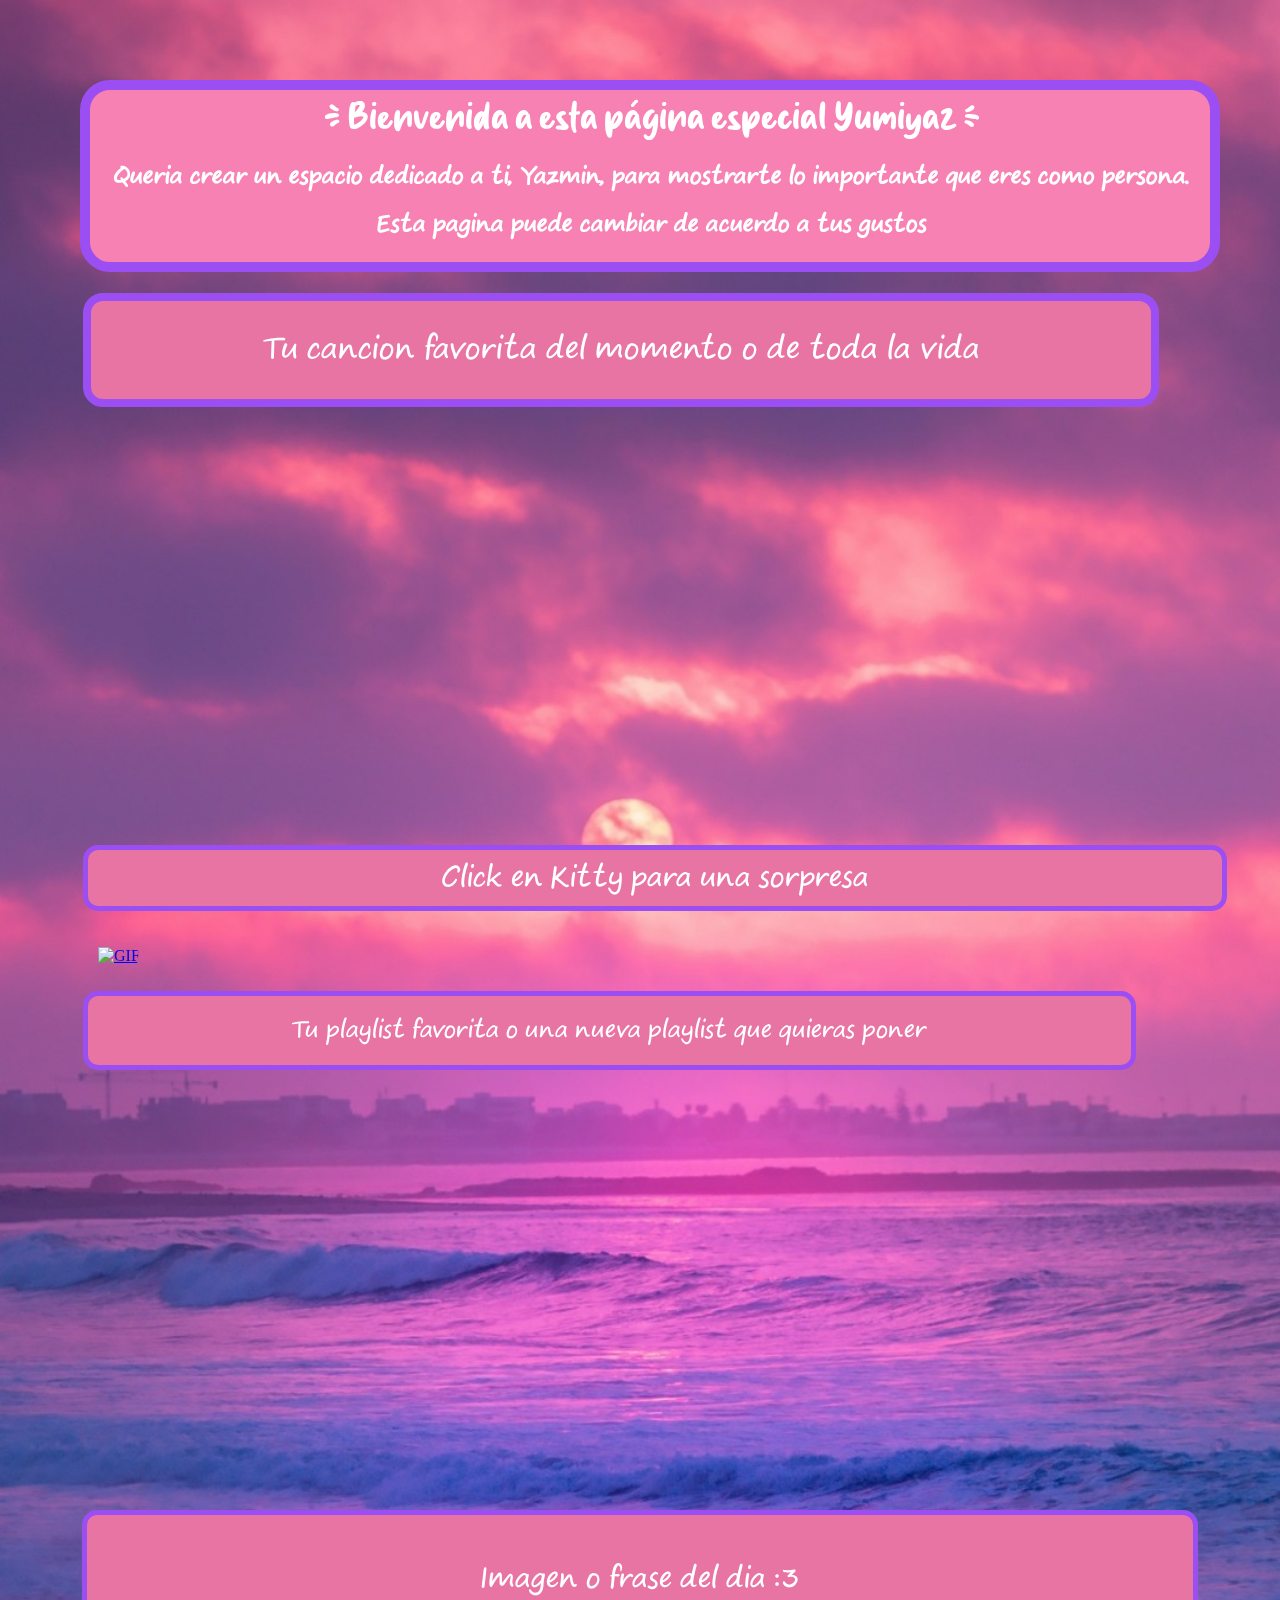
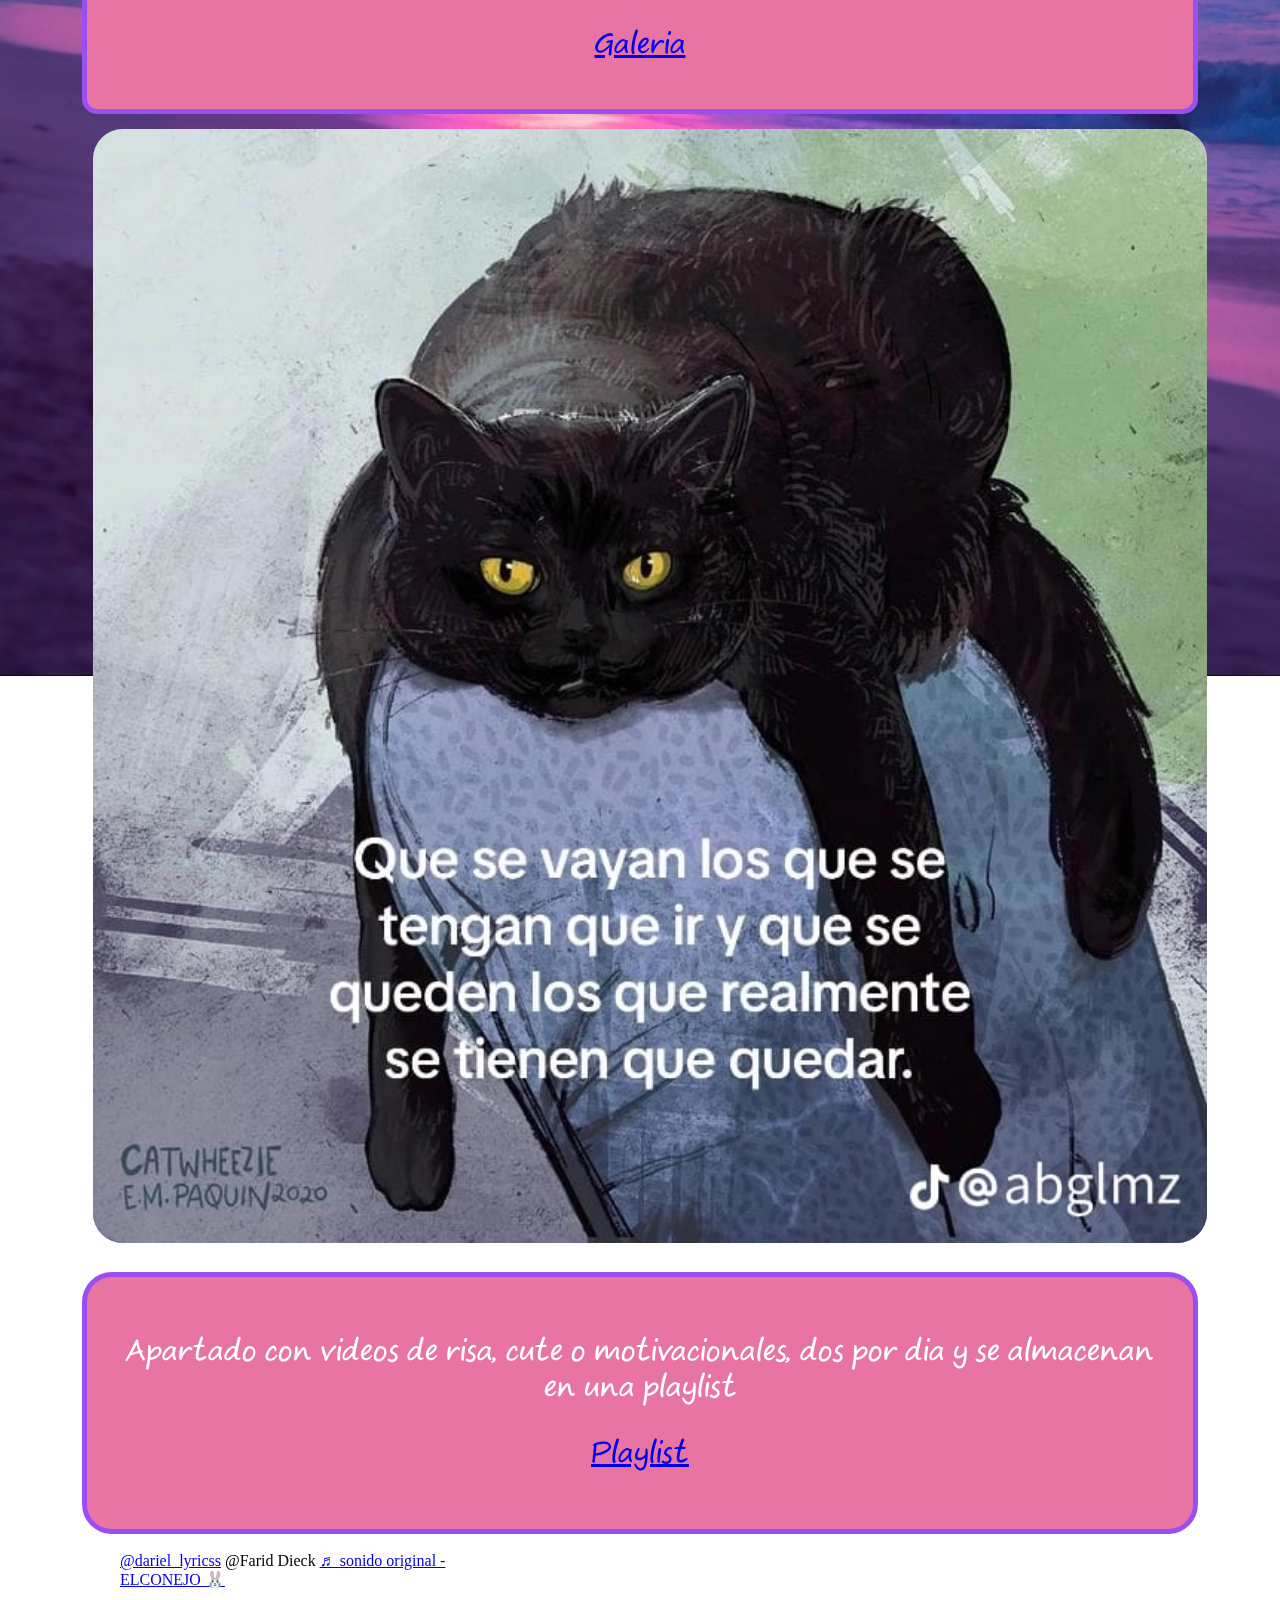
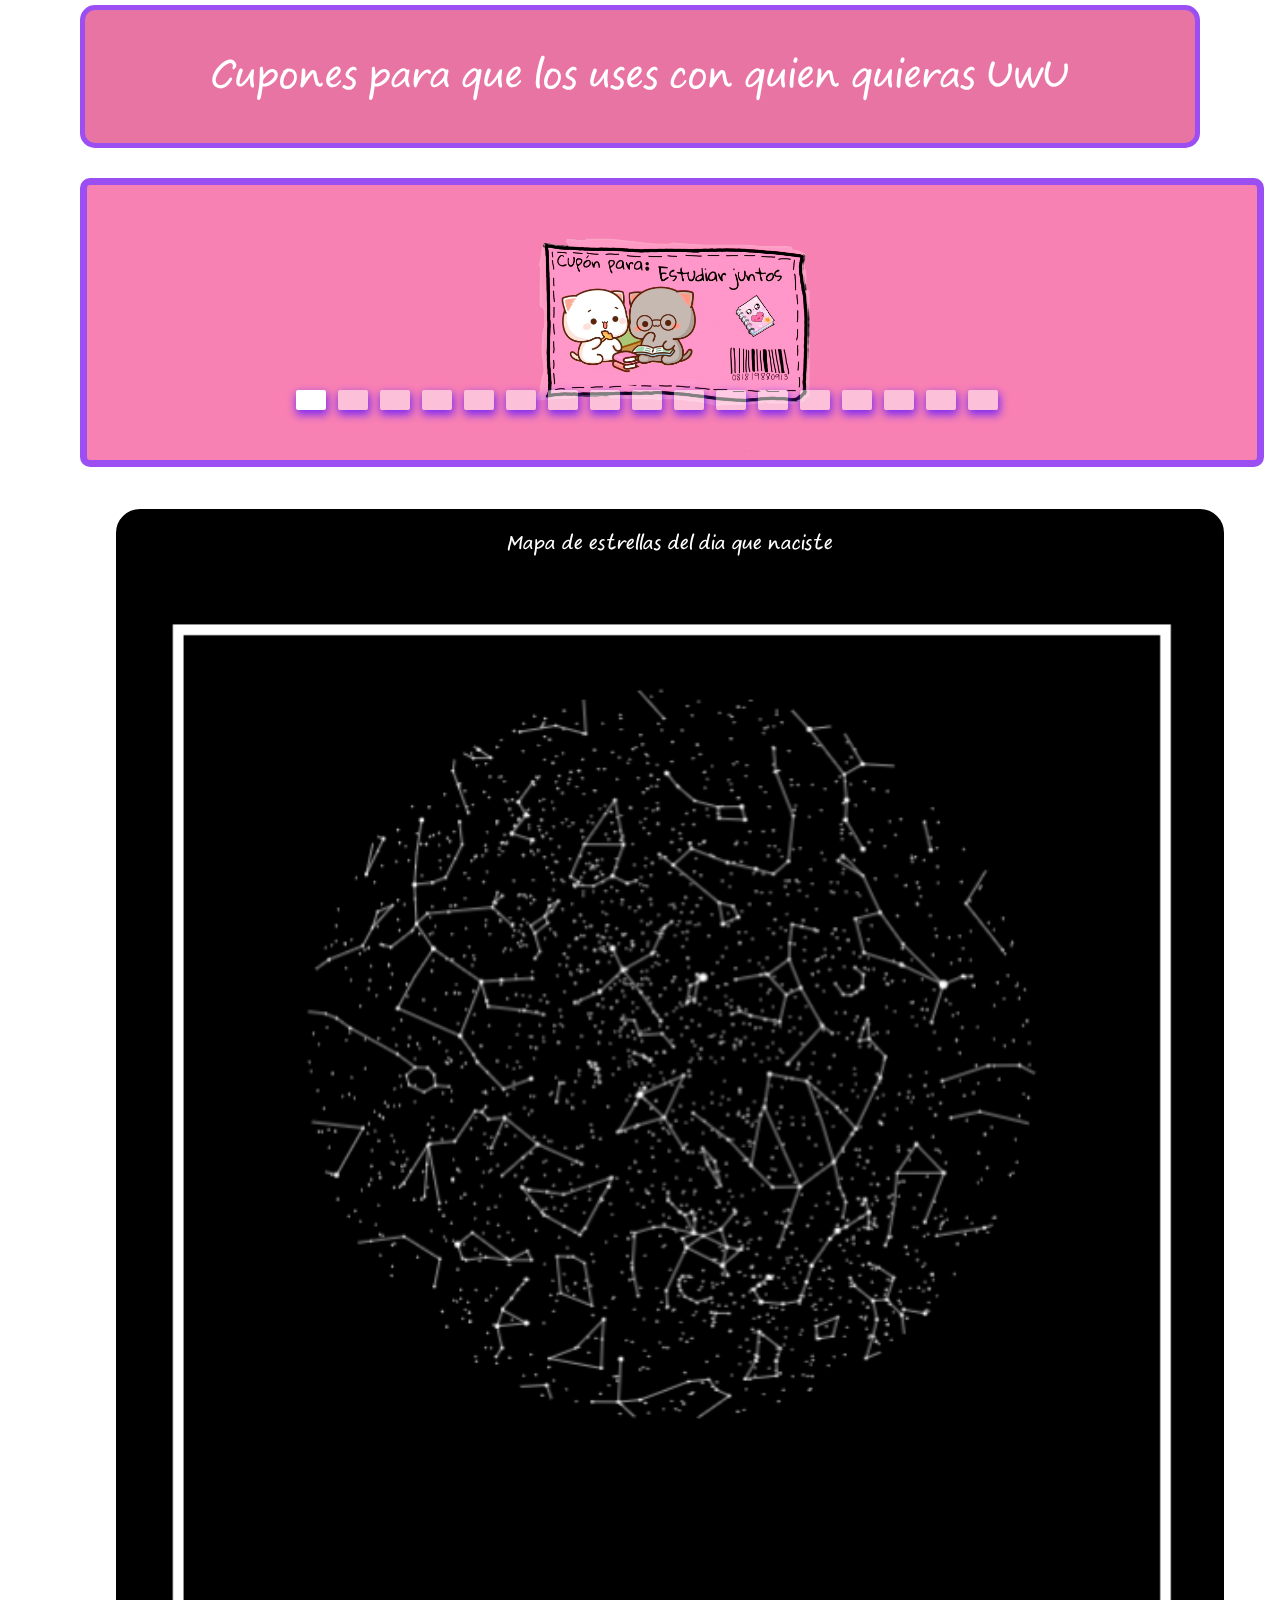
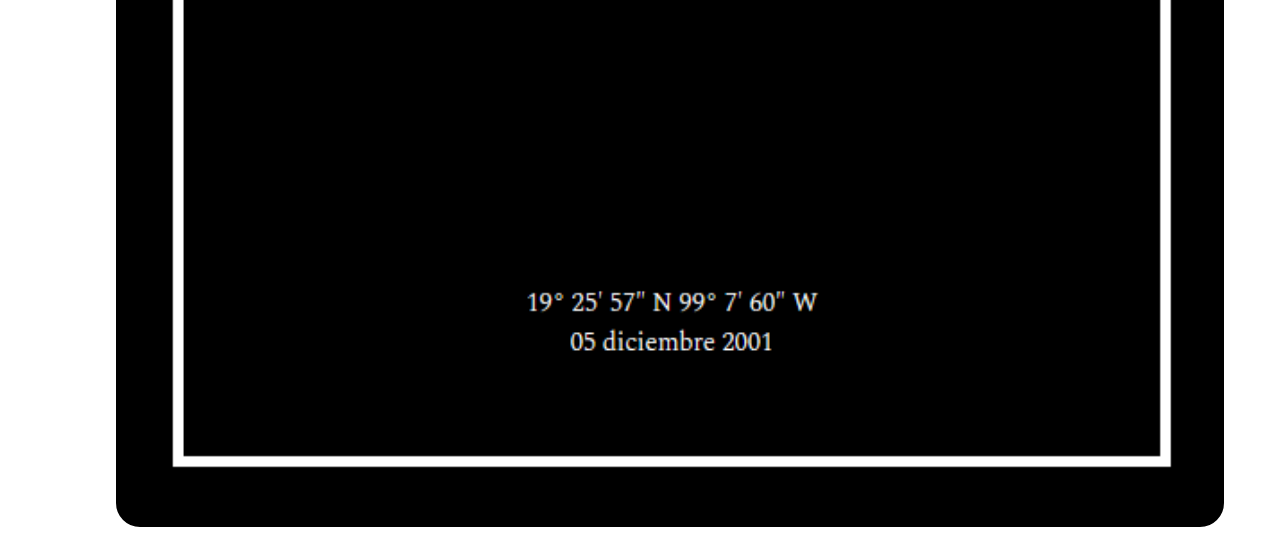
==== index.html @ 9a85c540 "12/08/2023" ====
<!DOCTYPE html>
<html lang="en">

<head>
    <meta charset="UTF-8">
    <meta http-equiv="X-UA-Compatible" content="IE=edge">
    <meta name="viewport" content="width=device-width, initial-scale=1.0">
    <meta name="author" content="Alejandro Vite FES Aragón ICO">
    <link rel="stylesheet" href="Recursos/estilos.css">
    <link rel="shortcut icon" href="Recursos/Media/icon.png">
    <title>Yumiyaz</title>
</head>

<body>
    <video id="videoFondo" autoplay muted loop poster="Recursos/Media/fondo_alt_mv.jpg">
        <source src="Recursos/Media/fond.mp4" type="video/mp4">
    </video>
    <div class="bordeblanco">
        <table class="fondoblanco">
            <tr>
                <td></td>
                <td class="texto1">&lt; Bienvenida a esta página especial Yumiyaz &gt; </td>

            </tr>

            <tr>
                <td>

                </td>

                <td class="texto2">
                    <div>
                        <h1>Quería crear un espacio dedicado a ti, Yazmin, para mostrarte lo importante que eres como
                            persona.</h1>

                        <h2>Esta pagina puede cambiar de acuerdo a tus gustos</h2>
                    </div>
                    <div>

                    </div>
                </td>
            </tr>


        </table class="fondonegro texto3">

    </div>
    <br>

    <div>

        <table>
            <tr>
                <td>
                    <p class="cuadro3">Tu cancion favorita del momento o de toda la vida</p>
                </td>
            </tr>
        </table>
        <table>
            <tr>
                <td> <iframe style="border-radius:12px"
                        src="https://open.spotify.com/embed/track/2vtmY2mSccRzKGjtcHSzI3?utm_source=generator"
                        width="250" height="360" frameBorder="0" allowfullscreen=""
                        allow="autoplay; clipboard-write; encrypted-media; fullscreen; picture-in-picture"
                        loading="lazy"></iframe>

                </td>
            </tr>
    </div>
    </table>


    <div>
        <table style="float: left">
            <tr>
                <td>
                    <p class="cuadro1">Click en Kitty para una sorpresa</p>
                </td>

            </tr>
        </table>


        <table style="float: left">
            <tr>
                <td> <a href="mensaje.html"><img src="https://media.tenor.com/HECJ2i2eytkAAAAC/hello-kitty.gif"
                            class="border3" alt="GIF"></a>
                </td>
            </tr>
        </table>


    </div>
    <br>
    <br>
    <table>
        <tr>
            <td>
                <p class="cuadro8">Tu playlist favorita o una nueva playlist que quieras poner </p>
            </td>

        </tr>
    </table>

    <table style="float: left">
        <tr>
            <td> <iframe style="border-radius:12px"
                    src="https://open.spotify.com/embed/playlist/37i9dQZF1DXc3KPAjGyPdm?utm_source=generator"
                    width="250" height="400" frameBorder="0" allowfullscreen=""
                    allow="autoplay; clipboard-write; encrypted-media; fullscreen; picture-in-picture"
                    loading="lazy"></iframe>

            </td>

        </tr>

    </table>
    <table>
        <tr>
            <td class="cuadro10">
                <p >Imagen o frase del dia :3</p>
                 <a href="https://flic.kr/s/aHBqjAQQYV">
                    <P>Galería</P>
                </a>
            </td>
        </tr>
    </table>


    <table>
        <tr>
            <td>
                <img src="Recursos/Media/IMG/06.jpeg" class="image" alt="GIF">
            </td>
        </tr>
    </table>



    <div>
        <table>
            <td class="cuadro5">
                <p>Apartado con videos de risa, cute o motivacionales, dos por dia y se almacenan en una
                    playlist</p>
                <a href="https://vm.tiktok.com/ZM27qVb7U/">
                    <P>Playlist</P>
                </a>
            </td>
        </table>

        </tr>
        </table>

    </div>

    <table class="tiktok">
        <blockquote class="tiktok-embed" cite="https://www.tiktok.com/@dariel_lyricss/video/7264785667673066757"
            data-video-id="7264785667673066757" style="max-width: 400px;min-width: 325px;">
            <section> <a target="_blank" title="@dariel_lyricss"
                    href="https://www.tiktok.com/@dariel_lyricss?refer=embed">@dariel_lyricss</a> @Farid Dieck <a
                    target="_blank" title="♬ sonido original - ELCONEJO 🐰"
                    href="https://www.tiktok.com/music/sonido-original-7264785655953378054?refer=embed">♬ sonido
                    original - ELCONEJO 🐰</a> </section>
        </blockquote>
        <script async src="https://www.tiktok.com/embed.js"></script>
    </table>




    <table class="cuadro4">
        <tr>
            <td>
                <p>Cupones para que los uses con quien quieras UwU</p>
            </td>
        </tr>

    </table>
    <div class="slider">

        <div class="slide active">
            <img src="Recursos/Media/Cupones/1.png" alt="">
        </div>
        <div class="slide active">
            <img src="Recursos/Media/Cupones/2.png" alt="">
        </div>
        <div class="slide active">
            <img src="Recursos/Media/Cupones/3.png" alt="">
        </div>
        <div class="slide active">
            <img src="Recursos/Media/Cupones/4.png" alt="">
        </div>
        <div class="slide active">
            <img src="Recursos/Media/Cupones/5.png" alt="">
        </div>
        <div class="slide active">
            <img src="Recursos/Media/Cupones/6.png" alt="">
        </div>
        <div class="slide active">
            <img src="Recursos/Media/Cupones/7.png" alt="">
        </div>
        <div class="slide active">
            <img src="Recursos/Media/Cupones/8.png" alt="">
        </div>
        <div class="slide active">
            <img src="Recursos/Media/Cupones/9.png" alt="">
        </div>
        <div class="slide active">
            <img src="Recursos/Media/Cupones/10.png" alt="">
        </div>
        <div class="slide active">
            <img src="Recursos/Media/Cupones/11.png" alt="">
        </div>
        <div class="slide active">
            <img src="Recursos/Media/Cupones/12.png" alt="">
        </div>
        <div class="slide active">
            <img src="Recursos/Media/Cupones/13.png" alt="">
        </div>
        <div class="slide active">
            <img src="Recursos/Media/Cupones/14.png" alt="">
        </div>
        <div class="slide active">
            <img src="Recursos/Media/Cupones/15.png" alt="">
        </div>
        <div class="slide active">
            <img src="Recursos/Media/Cupones/16.png" alt="">
        </div>
        <div class="slide active">
            <img src="Recursos/Media/Cupones/17.png" alt="">
        </div>






        <div class="navigation">
            <i class="fas fa-chevron-left prev-btn"></i>
            <i class="fas fa-chevron-right next-btn"></i>
        </div>
        <div class="navigation-visibility">
            <div class="slide-icon active"></div>
            <div class="slide-icon"></div>
            <div class="slide-icon"></div>
            <div class="slide-icon"></div>
            <div class="slide-icon"></div>
            <div class="slide-icon"></div>
            <div class="slide-icon"></div>
            <div class="slide-icon"></div>
            <div class="slide-icon"></div>
            <div class="slide-icon"></div>
            <div class="slide-icon"></div>
            <div class="slide-icon"></div>
            <div class="slide-icon"></div>
            <div class="slide-icon"></div>
            <div class="slide-icon"></div>
            <div class="slide-icon"></div>
            <div class="slide-icon"></div>

        </div>
    </div>

    <script type="text/javascript">
        const slider = document.querySelector(".slider");
        const nextBtn = document.querySelector(".next-btn");
        const prevBtn = document.querySelector(".prev-btn");
        const slides = document.querySelectorAll(".slide");
        const slideIcons = document.querySelectorAll(".slide-icon");
        const numberOfSlides = slides.length;
        var slideNumber = 0;

        //image slider next button
        nextBtn.addEventListener("click", () => {
            slides.forEach((slide) => {
                slide.classList.remove("active");
            });
            slideIcons.forEach((slideIcon) => {
                slideIcon.classList.remove("active");
            });

            slideNumber++;

            if (slideNumber > (numberOfSlides - 1)) {
                slideNumber = 0;
            }

            slides[slideNumber].classList.add("active");
            slideIcons[slideNumber].classList.add("active");
        });

        //image slider previous button
        prevBtn.addEventListener("click", () => {
            slides.forEach((slide) => {
                slide.classList.remove("active");
            });
            slideIcons.forEach((slideIcon) => {
                slideIcon.classList.remove("active");
            });

            slideNumber--;

            if (slideNumber < 0) {
                slideNumber = numberOfSlides - 1;
            }

            slides[slideNumber].classList.add("active");
            slideIcons[slideNumber].classList.add("active");
        });

        //image slider autoplay
        var playSlider;

        var repeater = () => {
            playSlider = setInterval(function () {
                slides.forEach((slide) => {
                    slide.classList.remove("active");
                });
                slideIcons.forEach((slideIcon) => {
                    slideIcon.classList.remove("active");
                });

                slideNumber++;

                if (slideNumber > (numberOfSlides - 1)) {
                    slideNumber = 0;
                }

                slides[slideNumber].classList.add("active");
                slideIcons[slideNumber].classList.add("active");
            }, 4000);
        }
        repeater();

        //stop the image slider autoplay on mouseover
        slider.addEventListener("mouseover", () => {
            clearInterval(playSlider);
        });

        //start the image slider autoplay again on mouseout
        slider.addEventListener("mouseout", () => {
            repeater();
        });
    </script>

    <br><br>

    <table class="text2">
        <td>
            <p>Mapa de estrellas del día que naciste</p><img class="image2" src="Recursos/Media/Constelacion.png"
                alt="">
        </td>
    </table>











</body>

</html>
---- Recursos/estilos.css ----
@font-face {
    font-family: 'SS';
    src: url(Fonts/Cunia/Sticky\ Sans.otf);
    font-weight: normal;
    font-style: normal;
 }

 @font-face {
    font-family: 'F';
    src: url(Fonts/Cunia/Farmhouse.otf);
    font-weight: normal;
    font-style: normal;
 }

 body{
    background-image: url("Media/fondo_alt.jpg");
    background-size: cover;
    margin:0;
    height: 100vh;
    background-repeat: no-repeat;
    
    padding: 5em;
    
    
}


table{
    width: 100%;
}

.fondoblanco{
    background-color:#f881b3;
    border-radius: 30px;
    width: 100%;

}
.cuadro3 {
    background-color: #e874a4;
    border: solid 8px #9b4ff3;
    border-radius: 20px;
    color: white;  
    width:93%;
    padding-bottom: 30px;
    padding-top: 30px;
    padding-left: 12px;
    margin-top: 0px;
    padding-right: 12px;
    margin-right: 50px;
    font-size: 2em;
    text-align: center;
    font-family: F;
    
}


.cuadro8 {
    background-color: #e874a4;
    border: solid 5px #9b4ff3;
    border-radius: 15px;
    color: white;  
    width:90%;
    padding: 20px;
    margin-top: 20px;
    font-size: 25px;
    text-align: center;
    font-family: F;
    
}

.cuadro1 {
    background-color: #e874a4;
    border: solid 5px #9b4ff3;
    border-radius: 15px;
    color: white;  
    margin-left: 0px;
    width: 100%;
    padding-left: 0px;
    padding: 10px;
    font-size: 30px;
    text-align: center;
    font-family: F;
    
}



.cuadro10 {
    background-color: #e874a4;
    border: solid 5px #9b4ff3;
    border-radius: 15px;
    color: white;  
    width: 100%;
    font-size: 30px;
    margin: 0px;
    margin-bottom: 10px;
    margin-top: 17px;
    padding: 16px;
    text-align: center;
    font-family: F;
    
}
.cuadro5 {
    background-color: #e874a4;
    border: solid 5px #9b4ff3;
    border-radius: 30px;
    color: white;  
    margin-left: 0%;
    width: 100%;
    font-size: 30px;
    margin-top: 20px;
    padding: 27px;

    text-align: center;
    font-family: F;
    
}
.tok{
    padding-right: 100px;
    margin-right: 500px;
}
.cuadro {
  
    border-radius: 15px;
    color: white;  
    margin-left: 27%;
    width: 48%;
    font-size: 20px;
    text-align: center;
    font-family: F;
    
}

.cuadro4 {
    background-color: #e874a4;
    border: solid 5px #9b4ff3;
    border-radius: 15px;
    color: white;  

    margin-bottom: 30px;
    
    width: 100%;
    padding-right: 69px;
    padding-left: 69px;

    font-size: 40px;
    text-align: center;
    font-family: F;
    
}



.border3 {
    width: 100%;
    align-items: center;
    padding-left: 15px;
    border-radius: 30px;
    
}

.image {
    width: 100%;
    margin-left: 10px;
    margin-top: 10px;
    margin-bottom: 20px;
    border-radius: 30px;
    background-color: #9b4ff3;
}


.image2 {
    width: 100%;
   
    border-radius: 30px;
    background-color: black;
}

.fondoazul{
    background-color:#06b3fa ;
    background-color: #9b4ff3;

}

.fondonegro{
    background-color: black;
    width: 100%;
}
.texto1{
    text-align: center;
    font-size: 2.5em;
    color:white;
    font-family: SS;
    src: url("/Recursos/Fonts/Cunia/Sticky\ Sans.otf");
}


h1{
    font-size: 1.5em;

}

.texto2{
    font-size: 1em;
    color: white;
    text-align: center;
    font-family: F;
}

.texto2-1{
    font-size:3em;
    color:white;
    text-align: center;
    font-family: F;
}
.texto3{
    font-size: 1em;
    text-align:center;
    color:white;
    width: 100%;
}
.texto4{
    text-align: left;
    font-size: 1em;
    color: white;
}

.imagenEstilo{
    width: 200px;
    text-align: center;
}

.bordeblanco{
    border:10px solid #9b4ff3;
    background-color: #f881b3;;

    border-radius: 30px;
    width: 100%;
}

.icono{
    list-style-image: url("https://live.staticflickr.com/65535/51616037726_bc004afbc1_o.png");
    
}
.icono3{
    list-style-image: url("https://live.staticflickr.com/65535/51616902700_87f13f5a8f_o.png");
    
}
.icono2{
    list-style-image: url("https://live.staticflickr.com/65535/51616256938_22c2f3cd28_o.png");
}
    


#videoFondo {
    position: fixed;
    top: 0;
    left: 0;
    min-width: 100%;
    min-height: 100%;
    width: auto;
    height: auto;
    z-index: -1;
  }



  .position {
    position: absolute;
    top: 90px;
    left: 78%;
    width: 20%;
}

.position2 {
    position: absolute;
    top: 100px;
    left: 50px;
    width: 14%;
}

.border2 {
    border-radius: 10px;
}


.icono {
    list-style-image: url("https://live.staticflickr.com/65535/51744476631_91bfa7e459_o.png");
}

.li {
    text-align-last: end;
}

.alink {
    text-decoration: none;
    color: white;
}

.slider {
    position: relative;
    background-color: #f881b3;
    background-image: url("https://i.gifer.com/origin/6a/6a215df49524df23bbb9ebbd2da7b45f.gif");
    background-size: 25% 25%;
   min-width: 100%;
   padding-right: 50px;
    border: solid 7px #9b4ff3;
    border-image-slice:5;
    width: 100%;
    border-radius: 10px;
    
    overflow: hidden;
  
}

.slider .slide {
    position: absolute;
    width: 100%;
    height: 100%;
    clip-path: circle(0% at 50% 50%);
}

.slider .slide.active {
    clip-path: circle(150% at 50% 50%);
    transition: 6s;
}

.slider .slide img {
    position: absolute;
    width: 100%;
    height: 100%;
    object-fit: contain;
}

.slider .slide .info {
    position: absolute;
    color: black;
    background: rgba(255, 255, 255, 0.3);
    width: 50%;
    padding-left: 20px;
    border-radius: 5px;
    box-shadow: 1px 4px 8px 1px rgb(43, 188, 242);
}

.slider .slide .info h2 {
    font-size: 1.5em;
    font-weight: 800;
}

.navigation {
    height: 200px;
    display: flex;
    align-items: center;
    justify-content: space-between;
    opacity: 0;
    transition: opacity 0.5s ease;
}

.slider:hover .navigation {
    opacity: 1;
}

.prev-btn,
.next-btn {
    z-index: 999;
    font-size: 2em;
    color: #222;
    background: rgba(255, 255, 255, 0.8);
    padding: 10px;
    cursor: pointer;
}

.prev-btn {
    border-top-right-radius: 3px;
    
    border-bottom-right-radius: 3px;
}

.next-btn {
    border-top-left-radius: 3px;
    border-bottom-left-radius: 3px;
}

.navigation-visibility {
    z-index: 999;
    display: flex;
    justify-content: center;
}

.navigation-visibility .slide-icon {
    z-index: 999;
    background: rgba(255, 255, 255, 0.5);
    width: 30px;
    height: 20px;
    transform: translateY(-50px);
    margin: 0 6px;
    margin-top: 55px;
    border-radius: 2px;
    box-shadow: 1px 4px 8px 1px rgb(129, 43, 242);
}

.navigation-visibility .slide-icon.active {
    background: white;
}

@media (max-width: 900px) {
    .slider {
        width: 100%;
        height: 2%;
    }
    .slider .slide .info {
        position: relative;
        width: 80%;
        margin-left: auto;
        margin-right: auto;
        height: 2%;
    }
}

@media (max-width: 500px) {
    .slider .slide .info h2 {
        font-size: 1.8em;
        line-height: 40px;
    }
    .slider .slide .info p {
        font-size: 0.9em;
    }
}

.foot {
    background: #b62333;
    position: absolute;
    left: 0;
    bottom: 1;
    height: 10px;
    min-width: 1060px;
    width: 100%;
    font-size: 14px;
    max-width: 100%;
    display: flex;
    text-align: justify;
    justify-content: space-between;
    padding-bottom: 20px;
    border-top: solid white 3px;
}

.copyright {
    color: white;
    padding-left: 20px;
    justify-content: space-between;
}

.fondo2 {
    background-color: #043c54;
    border: solid 3px #2bbcf2;
    width: 70%;
    border-radius: 30px;
    padding: 1%;
    float: center;
}

.fondo3 {
    max-width: 45%;
    max-height: 45%;
}

.fondo4 {
    background: #b62333;
    width: 100%;
    padding: 2%;
    border-radius: 30px;
    border-radius: 20px;
    border: solid #2bbcf2;
    color: white;
}

.centrado {
    border-radius: 10px;
    width: 100%;
    float: center;
    margin: 20px;
    border: 10px solid #2bbcf2;
}

.card {
    border: solid #2bbcf2;
    padding: 7vh;
    width: 13%;
    position: absolute;
    right: 3%;
    bottom: auto;
    padding-right: 5em;
    border-radius: 30px;
    background-color: #041c24;
    float: right;
}

.border {
    border: solid 1px #2bbcf2;
    background-color: #2bbcf2;
    width: 100%;
    right: 100%;
    margin: -17px;
    border-radius: 10px;
}

.fondotext {
    background-color: #b62333;
    border: solid 1px #2bbcf2;
    border-radius: 5px;
}

.text {
    color: #2bbcf2;
    padding-left: 20px;
    text-align: justify;
    margin: 20px;
}

.text3 {
    color: white;
    text-align: justify;
    padding-left: 20px;
}

.text2 {
    border: solid white 6px;
    color: white;
    font-size: 20px;
    font-family: F;
    background: black;
    border-radius: 30px;
    margin-left: 30px;
    margin-bottom: 50px;
    width: 100%;
    text-align: center;

}

.fondotext2 {
    background-color: #043c54;
    border: solid 1px #2bbcf2;
    border-radius: 5px;
}

.container {
    padding-right: 20px;
    width: 140%;
    color: white;
    text-align: left;
    align-items: center;
    margin: -20px;
}

.cuadro2 {
    background-color: #043c54;
    border: solid 5px #2bbcf2;
    border-radius: 15px;
    color: #2bbcf2;
    text-align: center;
}



.pad {
    padding-left: 400px;
}

.marge {
    background-color: #043c54;
    border: solid 5px #2bbcf2;
    border-radius: 15px;
}
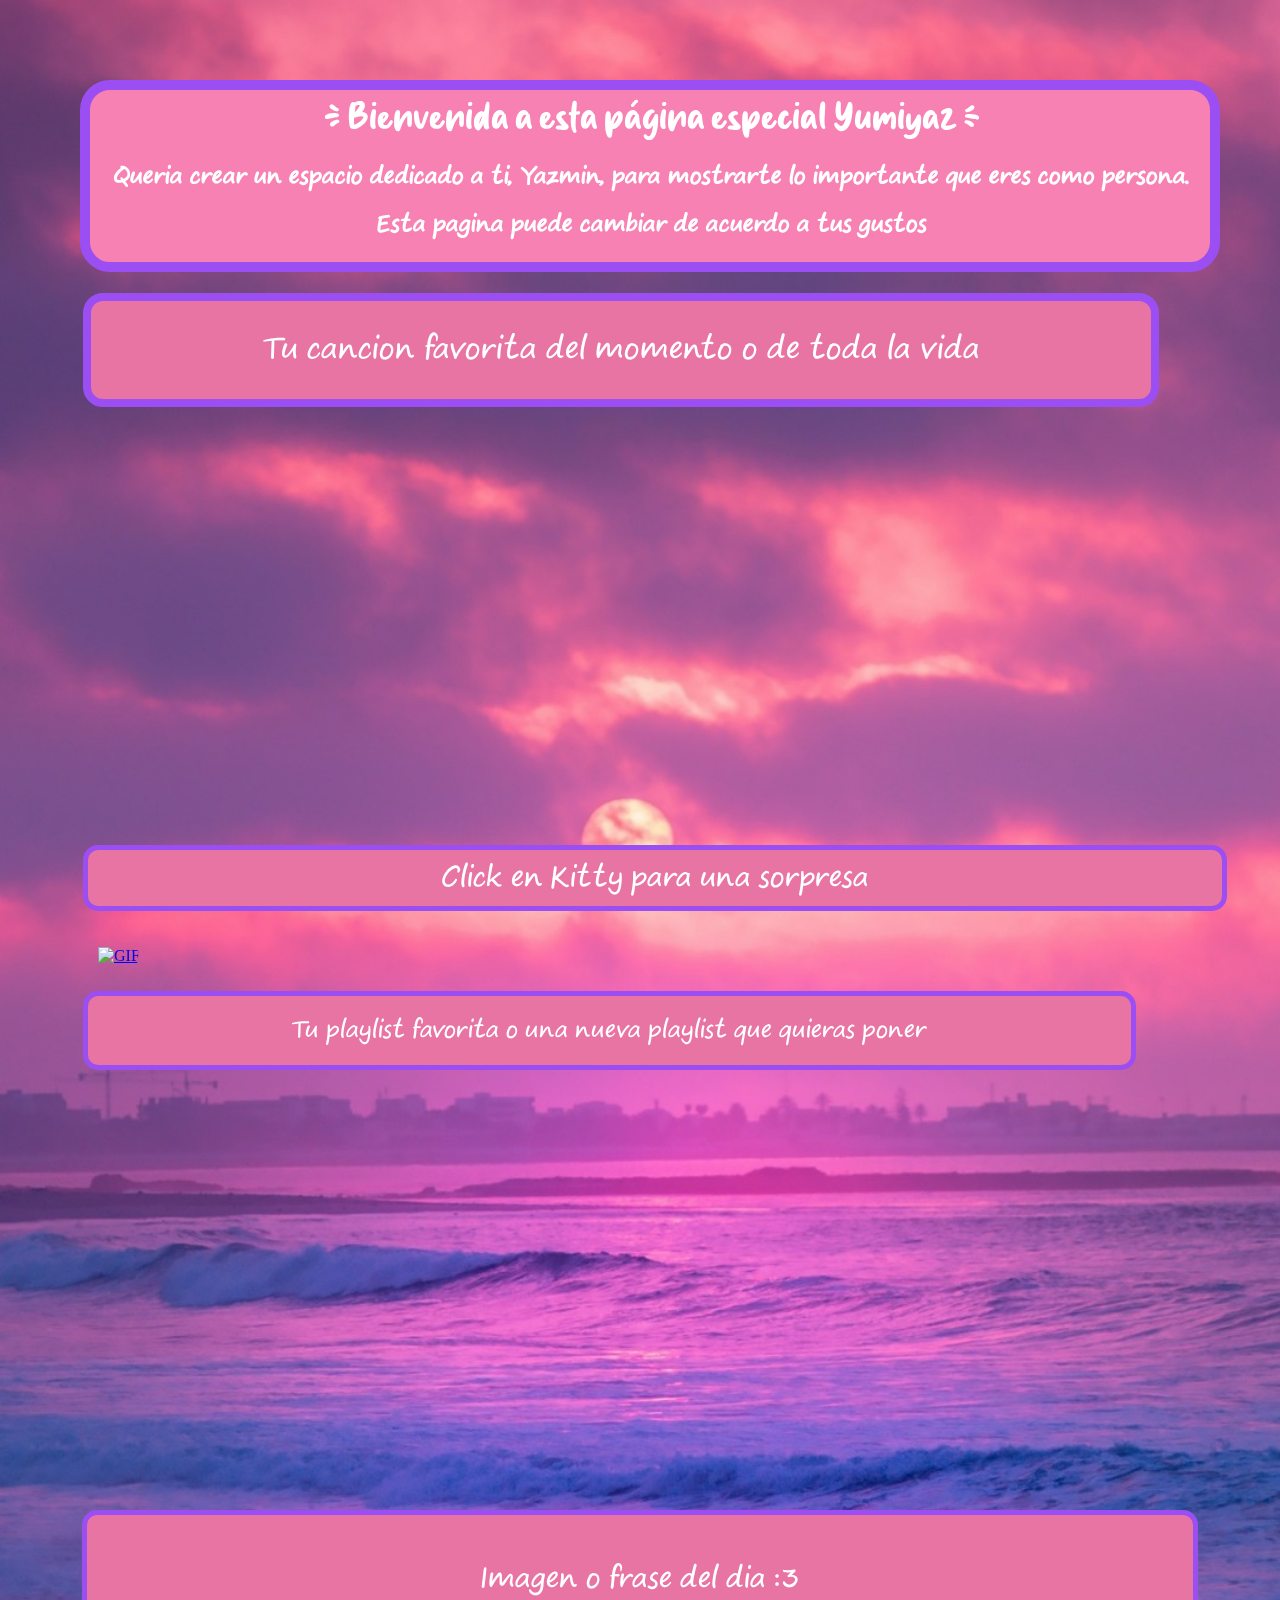
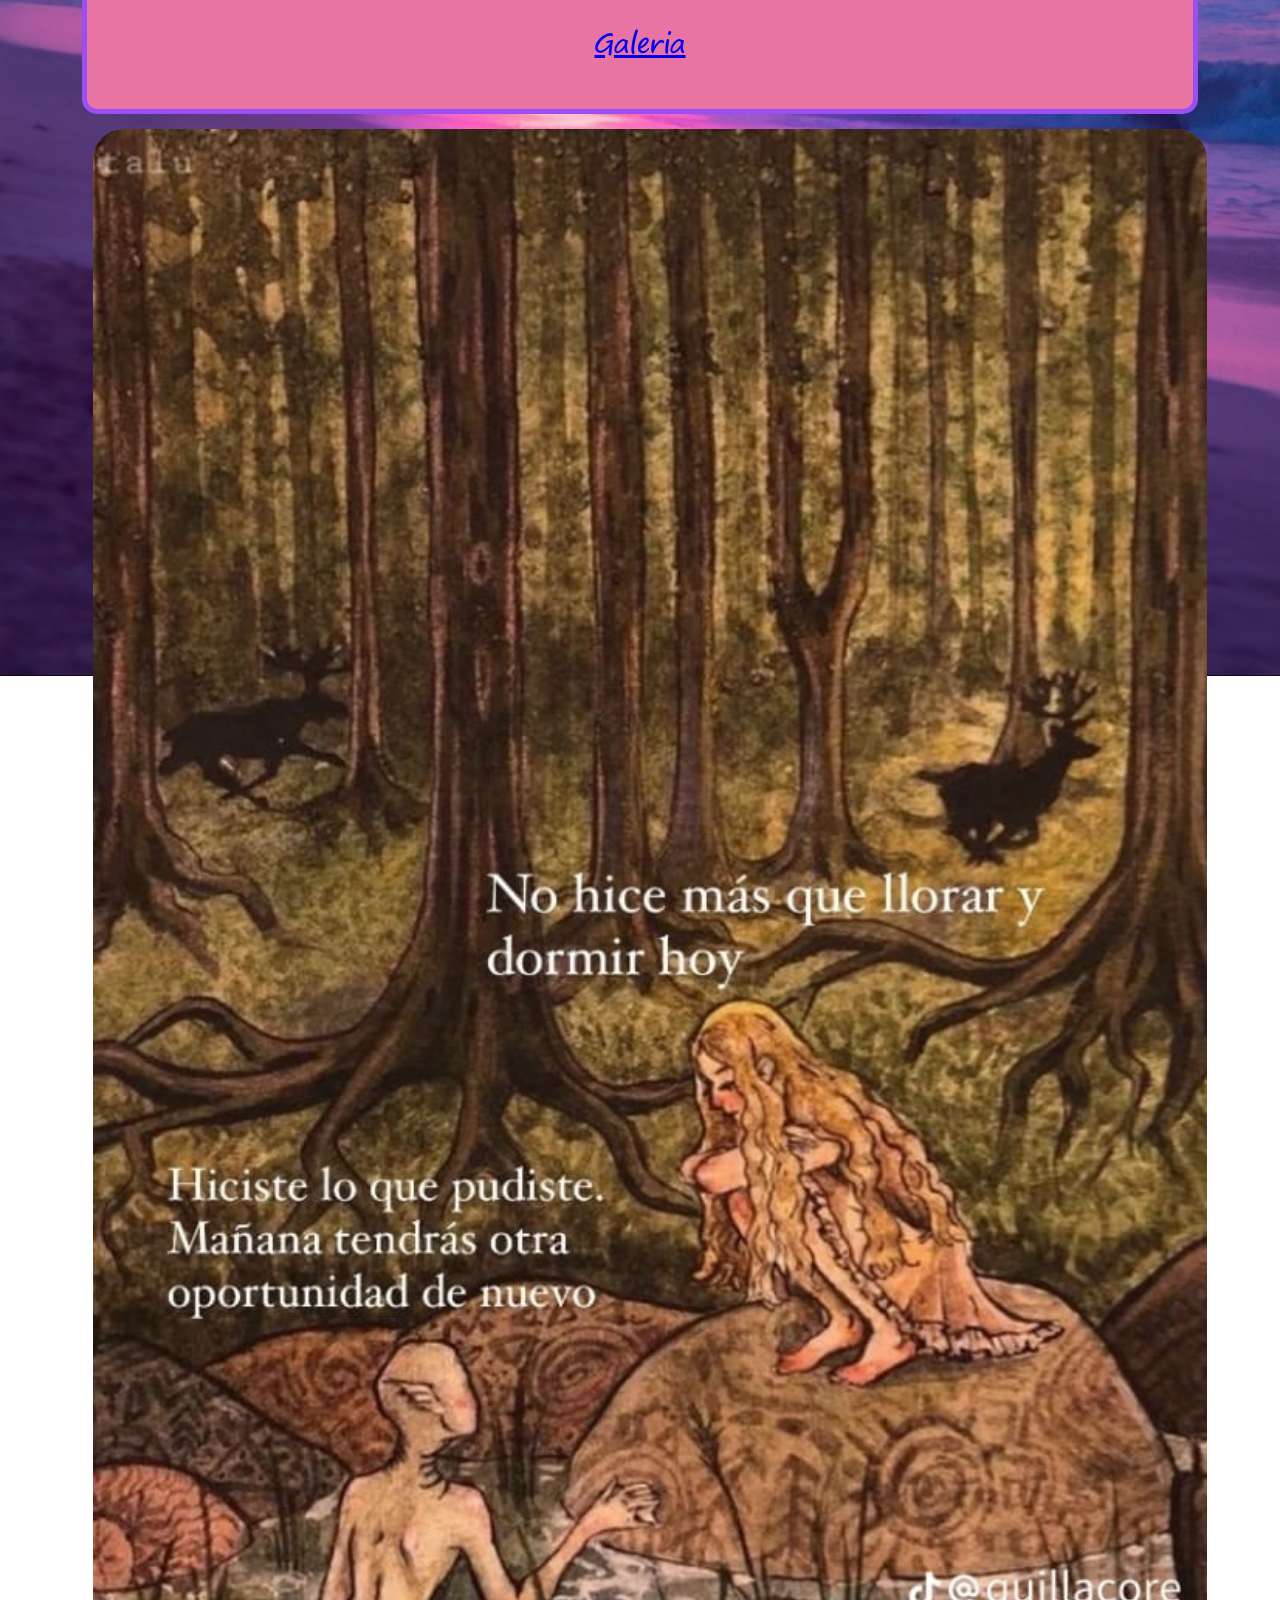
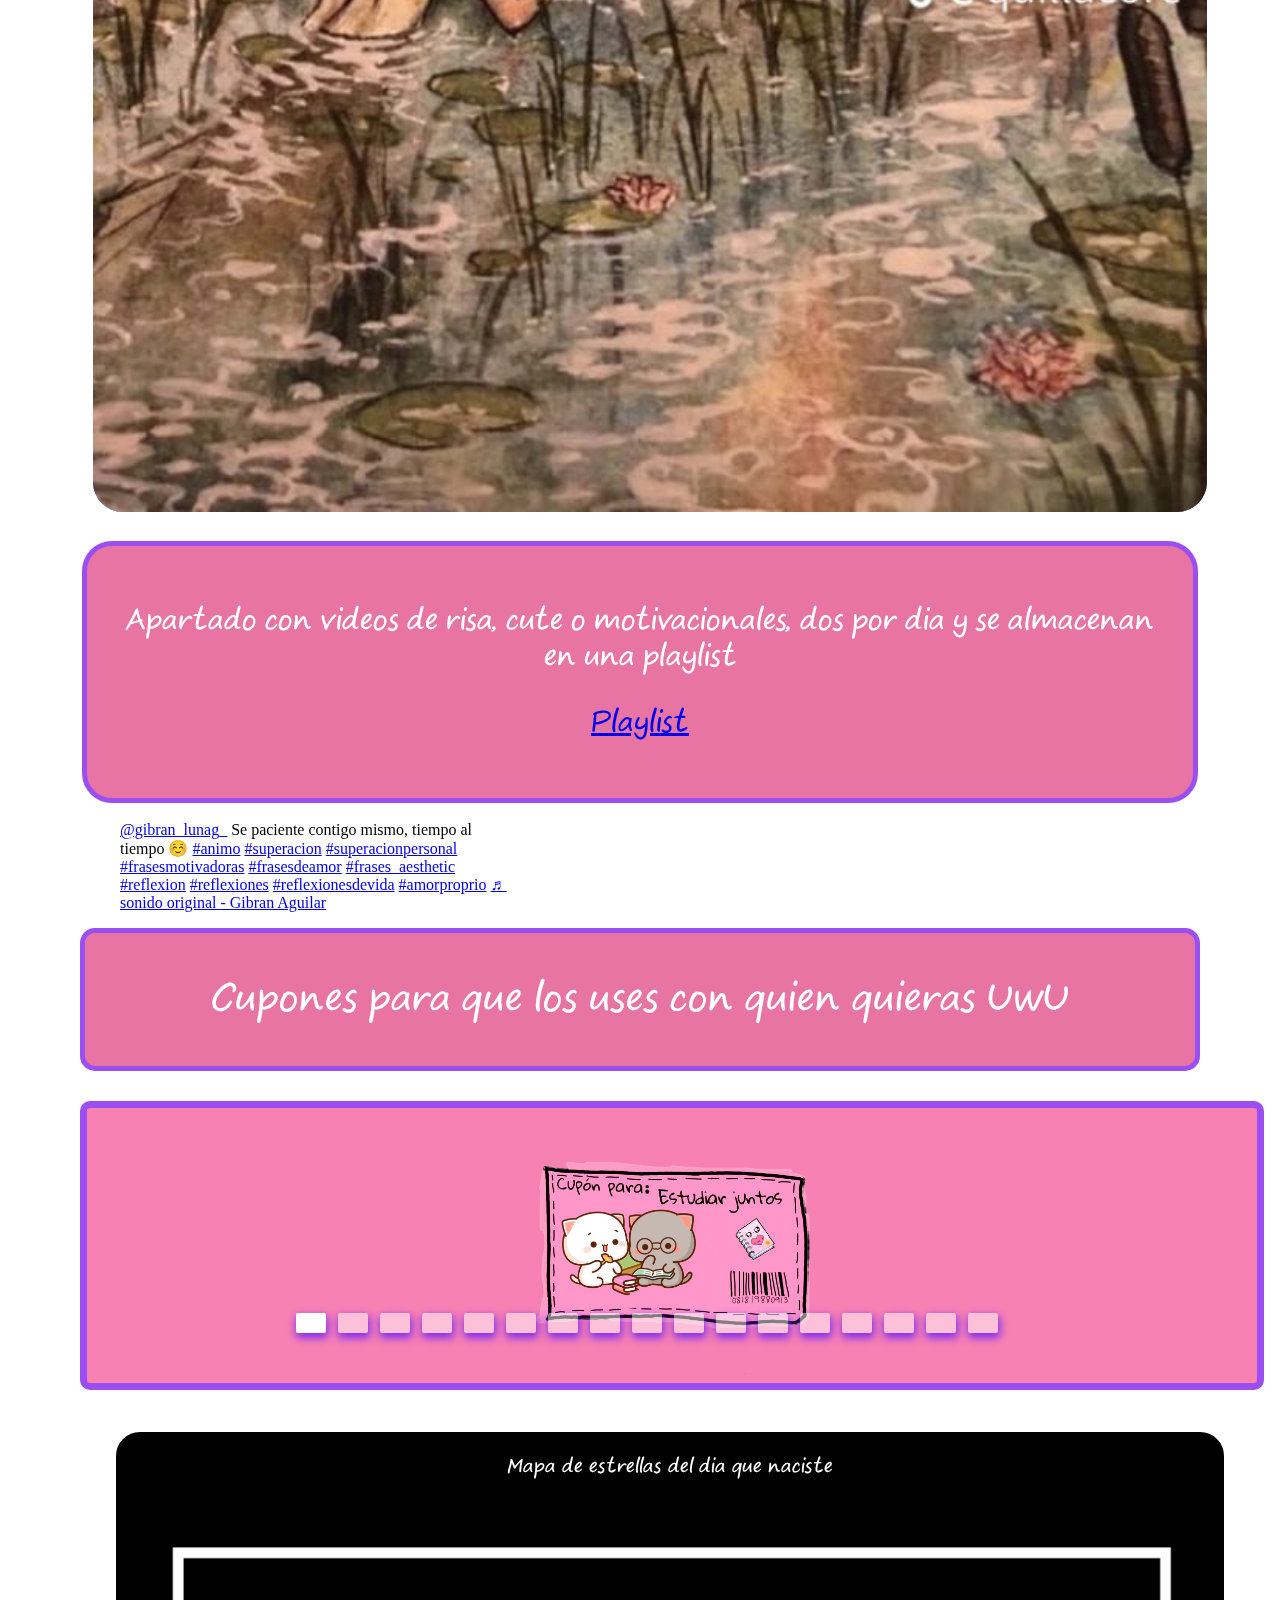
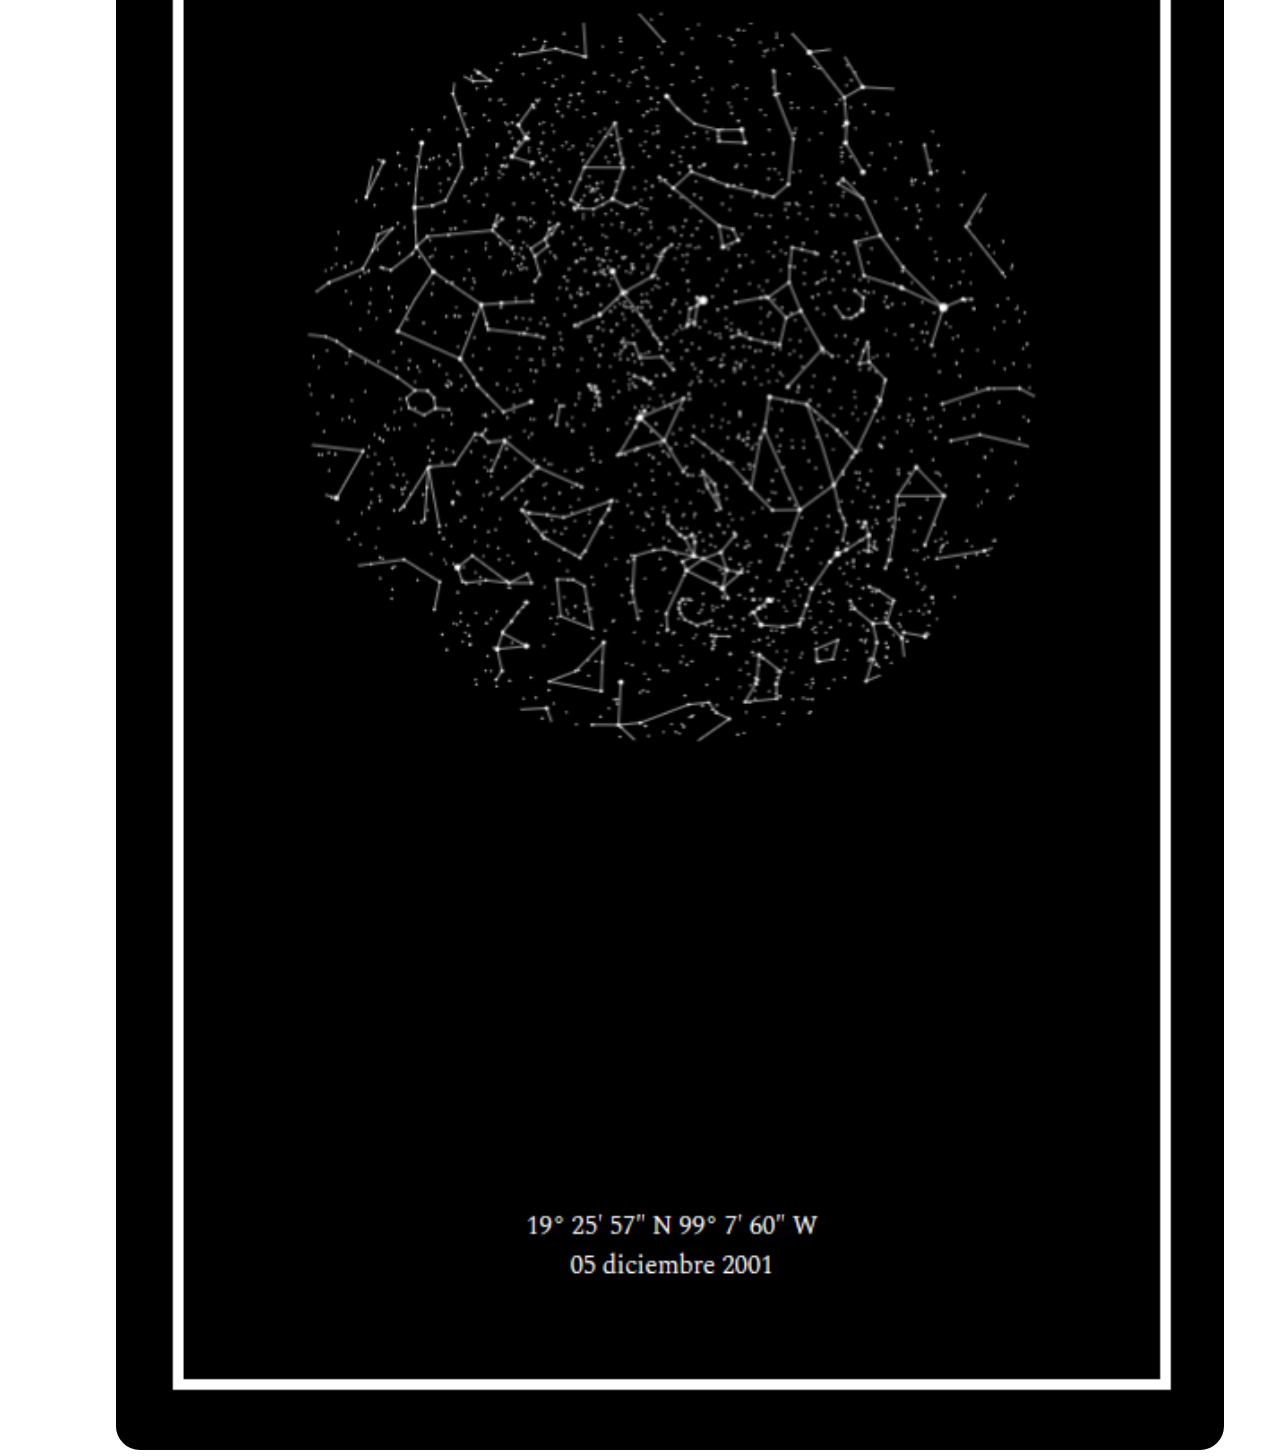
==== commit ae7b7042: "13/08/2023" ====
--- a/index.html
+++ b/index.html
@@ -118,8 +118,8 @@
     <table>
         <tr>
             <td class="cuadro10">
-                <p >Imagen o frase del dia :3</p>
-                 <a href="https://flic.kr/s/aHBqjAQQYV">
+                <p>Imagen o frase del dia :3</p>
+                <a href="https://flic.kr/s/aHBqjAQQYV">
                     <P>Galería</P>
                 </a>
             </td>
@@ -130,7 +130,7 @@
     <table>
         <tr>
             <td>
-                <img src="Recursos/Media/IMG/06.jpeg" class="image" alt="GIF">
+                <img src="Recursos/Media/IMG/07.jpeg" class="image" alt="GIF">
             </td>
         </tr>
     </table>
@@ -154,13 +154,31 @@
     </div>
 
     <table class="tiktok">
-        <blockquote class="tiktok-embed" cite="https://www.tiktok.com/@dariel_lyricss/video/7264785667673066757"
-            data-video-id="7264785667673066757" style="max-width: 400px;min-width: 325px;">
-            <section> <a target="_blank" title="@dariel_lyricss"
-                    href="https://www.tiktok.com/@dariel_lyricss?refer=embed">@dariel_lyricss</a> @Farid Dieck <a
-                    target="_blank" title="♬ sonido original - ELCONEJO 🐰"
-                    href="https://www.tiktok.com/music/sonido-original-7264785655953378054?refer=embed">♬ sonido
-                    original - ELCONEJO 🐰</a> </section>
+        <blockquote class="tiktok-embed" cite="https://www.tiktok.com/@gibran_lunag_/video/7140880685299944710"
+            data-video-id="7140880685299944710" style="max-width: 400px;min-width: 325px;">
+            <section> <a target="_blank" title="@gibran_lunag_"
+                    href="https://www.tiktok.com/@gibran_lunag_?refer=embed">@gibran_lunag_</a> Se paciente contigo
+                mismo, tiempo al tiempo ☺️ <a title="animo" target="_blank"
+                    href="https://www.tiktok.com/tag/animo?refer=embed">#animo</a> <a title="superacion" target="_blank"
+                    href="https://www.tiktok.com/tag/superacion?refer=embed">#superacion</a> <a
+                    title="superacionpersonal" target="_blank"
+                    href="https://www.tiktok.com/tag/superacionpersonal?refer=embed">#superacionpersonal</a> <a
+                    title="frasesmotivadoras" target="_blank"
+                    href="https://www.tiktok.com/tag/frasesmotivadoras?refer=embed">#frasesmotivadoras</a> <a
+                    title="frasesdeamor" target="_blank"
+                    href="https://www.tiktok.com/tag/frasesdeamor?refer=embed">#frasesdeamor</a> <a
+                    title="frases_aesthetic" target="_blank"
+                    href="https://www.tiktok.com/tag/frases_aesthetic?refer=embed">#frases_aesthetic</a> <a
+                    title="reflexion" target="_blank"
+                    href="https://www.tiktok.com/tag/reflexion?refer=embed">#reflexion</a> <a title="reflexiones"
+                    target="_blank" href="https://www.tiktok.com/tag/reflexiones?refer=embed">#reflexiones</a> <a
+                    title="reflexionesdevida" target="_blank"
+                    href="https://www.tiktok.com/tag/reflexionesdevida?refer=embed">#reflexionesdevida</a> <a
+                    title="amorproprio" target="_blank"
+                    href="https://www.tiktok.com/tag/amorproprio?refer=embed">#amorproprio</a> <a target="_blank"
+                    title="♬ sonido original - Gibran Aguilar"
+                    href="https://www.tiktok.com/music/sonido-original-7140880628890831621?refer=embed">♬ sonido
+                    original - Gibran Aguilar</a> </section>
         </blockquote>
         <script async src="https://www.tiktok.com/embed.js"></script>
     </table>
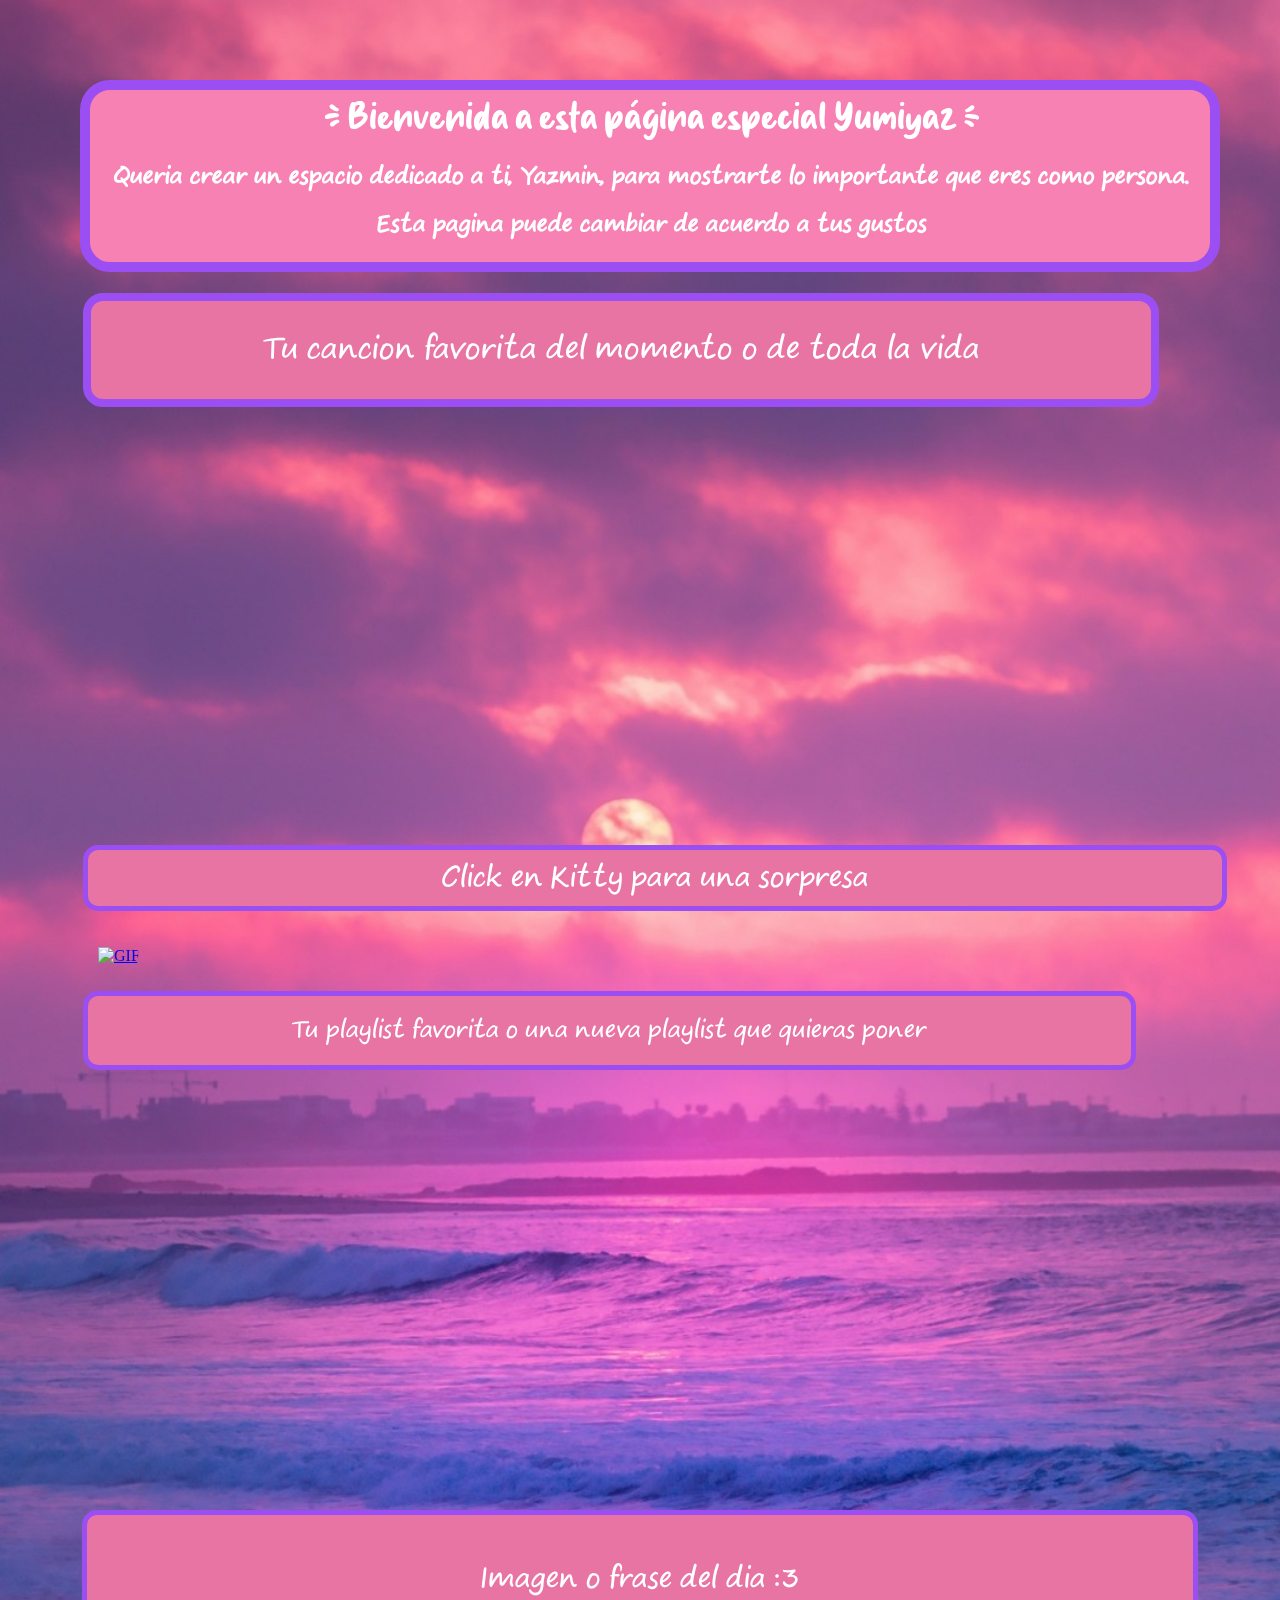
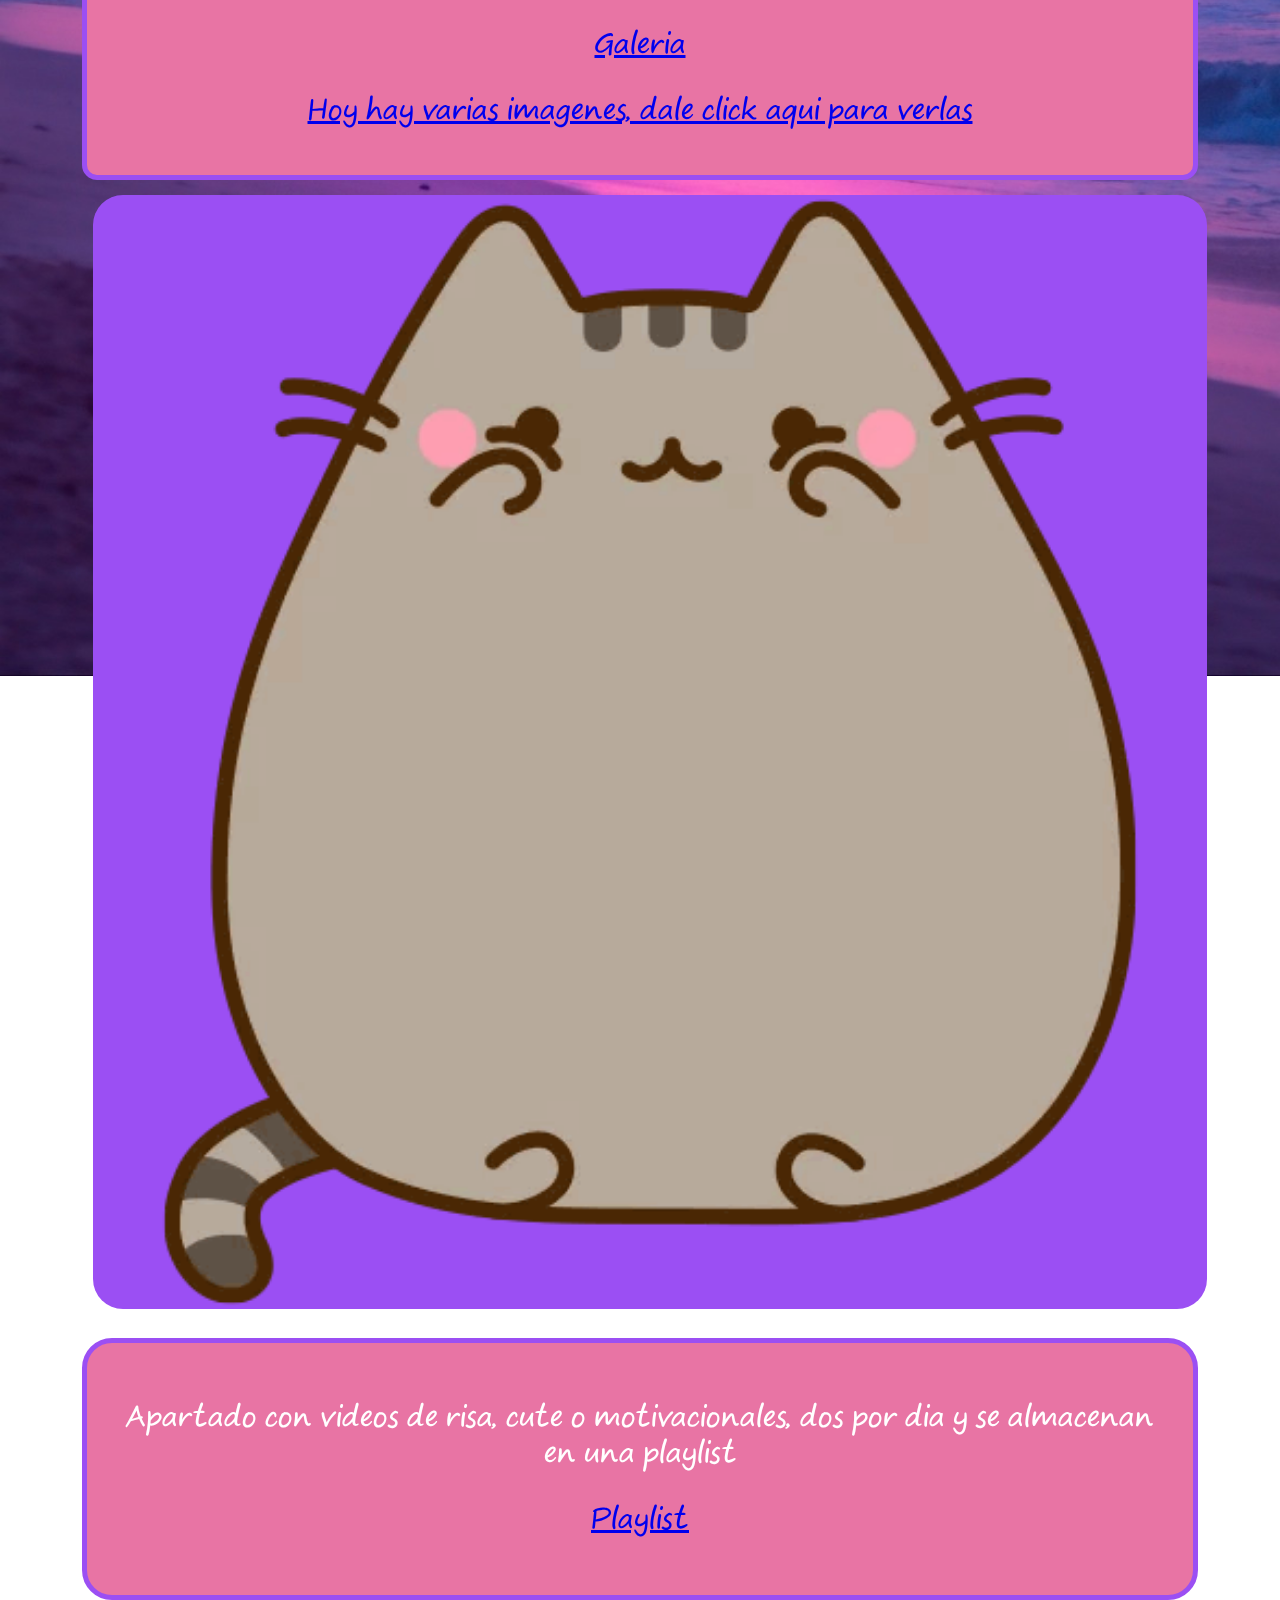
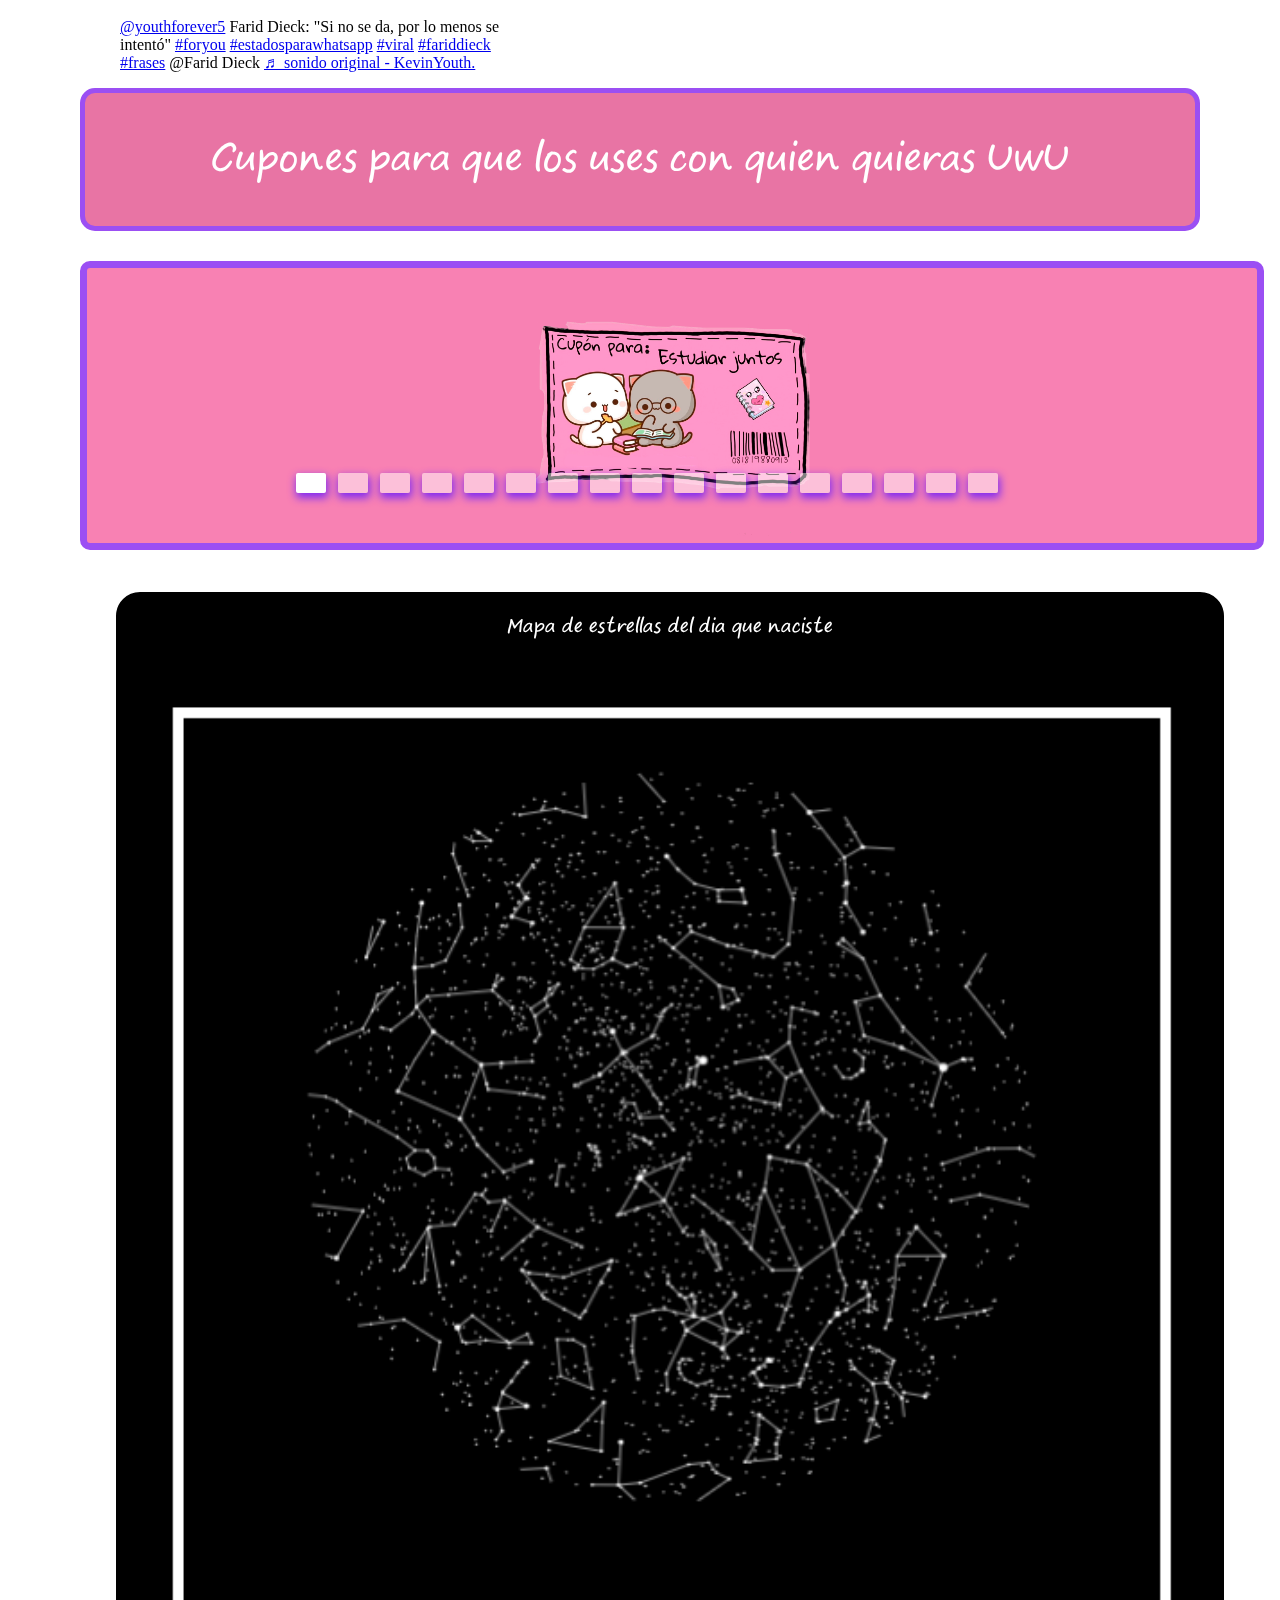
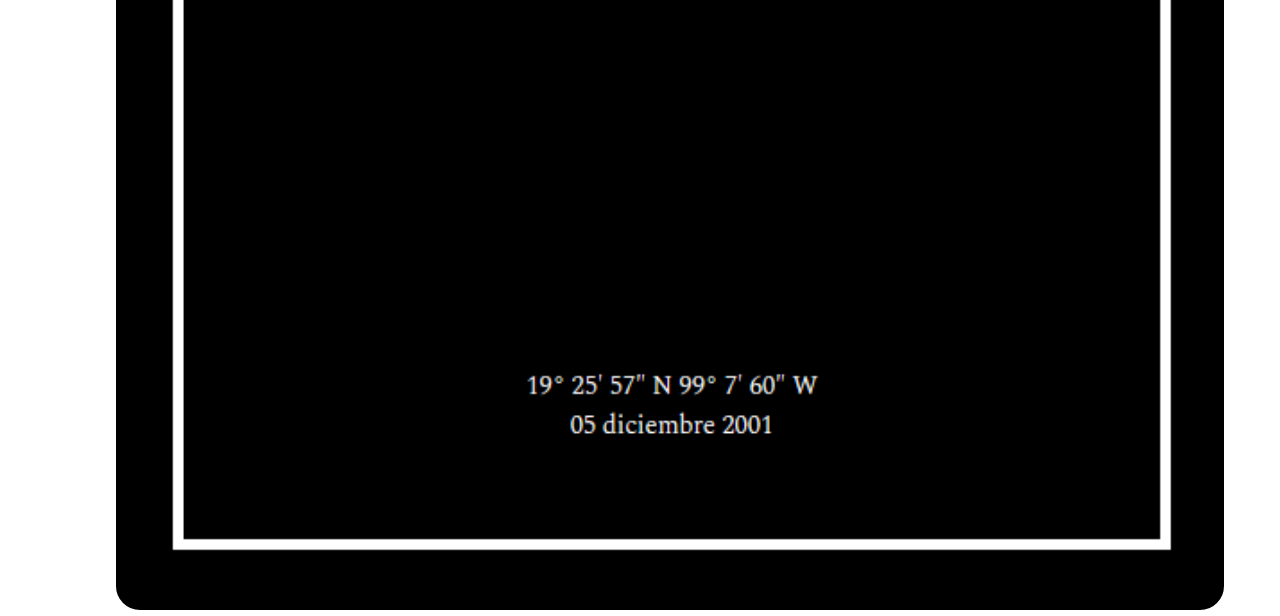
==== commit f5369f2b: "14/08/2023" ====
--- a/index.html
+++ b/index.html
@@ -122,6 +122,9 @@
                 <a href="https://flic.kr/s/aHBqjAQQYV">
                     <P>Galería</P>
                 </a>
+                <a href="https://vm.tiktok.com/ZM2KdcjJp/">
+                    <P>Hoy hay varias imagenes, dale click aqui para verlas</P>
+                </a>
             </td>
         </tr>
     </table>
@@ -130,7 +133,7 @@
     <table>
         <tr>
             <td>
-                <img src="Recursos/Media/IMG/07.jpeg" class="image" alt="GIF">
+                <img src="Recursos/Media/IMG/icon.png" class="image" alt="GIF">
             </td>
         </tr>
     </table>
@@ -154,31 +157,21 @@
     </div>
 
     <table class="tiktok">
-        <blockquote class="tiktok-embed" cite="https://www.tiktok.com/@gibran_lunag_/video/7140880685299944710"
-            data-video-id="7140880685299944710" style="max-width: 400px;min-width: 325px;">
-            <section> <a target="_blank" title="@gibran_lunag_"
-                    href="https://www.tiktok.com/@gibran_lunag_?refer=embed">@gibran_lunag_</a> Se paciente contigo
-                mismo, tiempo al tiempo ☺️ <a title="animo" target="_blank"
-                    href="https://www.tiktok.com/tag/animo?refer=embed">#animo</a> <a title="superacion" target="_blank"
-                    href="https://www.tiktok.com/tag/superacion?refer=embed">#superacion</a> <a
-                    title="superacionpersonal" target="_blank"
-                    href="https://www.tiktok.com/tag/superacionpersonal?refer=embed">#superacionpersonal</a> <a
-                    title="frasesmotivadoras" target="_blank"
-                    href="https://www.tiktok.com/tag/frasesmotivadoras?refer=embed">#frasesmotivadoras</a> <a
-                    title="frasesdeamor" target="_blank"
-                    href="https://www.tiktok.com/tag/frasesdeamor?refer=embed">#frasesdeamor</a> <a
-                    title="frases_aesthetic" target="_blank"
-                    href="https://www.tiktok.com/tag/frases_aesthetic?refer=embed">#frases_aesthetic</a> <a
-                    title="reflexion" target="_blank"
-                    href="https://www.tiktok.com/tag/reflexion?refer=embed">#reflexion</a> <a title="reflexiones"
-                    target="_blank" href="https://www.tiktok.com/tag/reflexiones?refer=embed">#reflexiones</a> <a
-                    title="reflexionesdevida" target="_blank"
-                    href="https://www.tiktok.com/tag/reflexionesdevida?refer=embed">#reflexionesdevida</a> <a
-                    title="amorproprio" target="_blank"
-                    href="https://www.tiktok.com/tag/amorproprio?refer=embed">#amorproprio</a> <a target="_blank"
-                    title="♬ sonido original - Gibran Aguilar"
-                    href="https://www.tiktok.com/music/sonido-original-7140880628890831621?refer=embed">♬ sonido
-                    original - Gibran Aguilar</a> </section>
+        <blockquote class="tiktok-embed" cite="https://www.tiktok.com/@youthforever5/video/7266939330676018437"
+            data-video-id="7266939330676018437" style="max-width: 400px;min-width: 325px;">
+            <section> <a target="_blank" title="@youthforever5"
+                    href="https://www.tiktok.com/@youthforever5?refer=embed">@youthforever5</a> Farid Dieck: &#34;Si no
+                se da, por lo menos se intentó&#34; <a title="foryou" target="_blank"
+                    href="https://www.tiktok.com/tag/foryou?refer=embed">#foryou</a> <a title="estadosparawhatsapp"
+                    target="_blank"
+                    href="https://www.tiktok.com/tag/estadosparawhatsapp?refer=embed">#estadosparawhatsapp</a> <a
+                    title="viral" target="_blank" href="https://www.tiktok.com/tag/viral?refer=embed">#viral</a> <a
+                    title="fariddieck" target="_blank"
+                    href="https://www.tiktok.com/tag/fariddieck?refer=embed">#fariddieck</a> <a title="frases"
+                    target="_blank" href="https://www.tiktok.com/tag/frases?refer=embed">#frases</a> @Farid Dieck <a
+                    target="_blank" title="♬ sonido original - KevinYouth."
+                    href="https://www.tiktok.com/music/sonido-original-7266939317459897093?refer=embed">♬ sonido
+                    original - KevinYouth.</a> </section>
         </blockquote>
         <script async src="https://www.tiktok.com/embed.js"></script>
     </table>
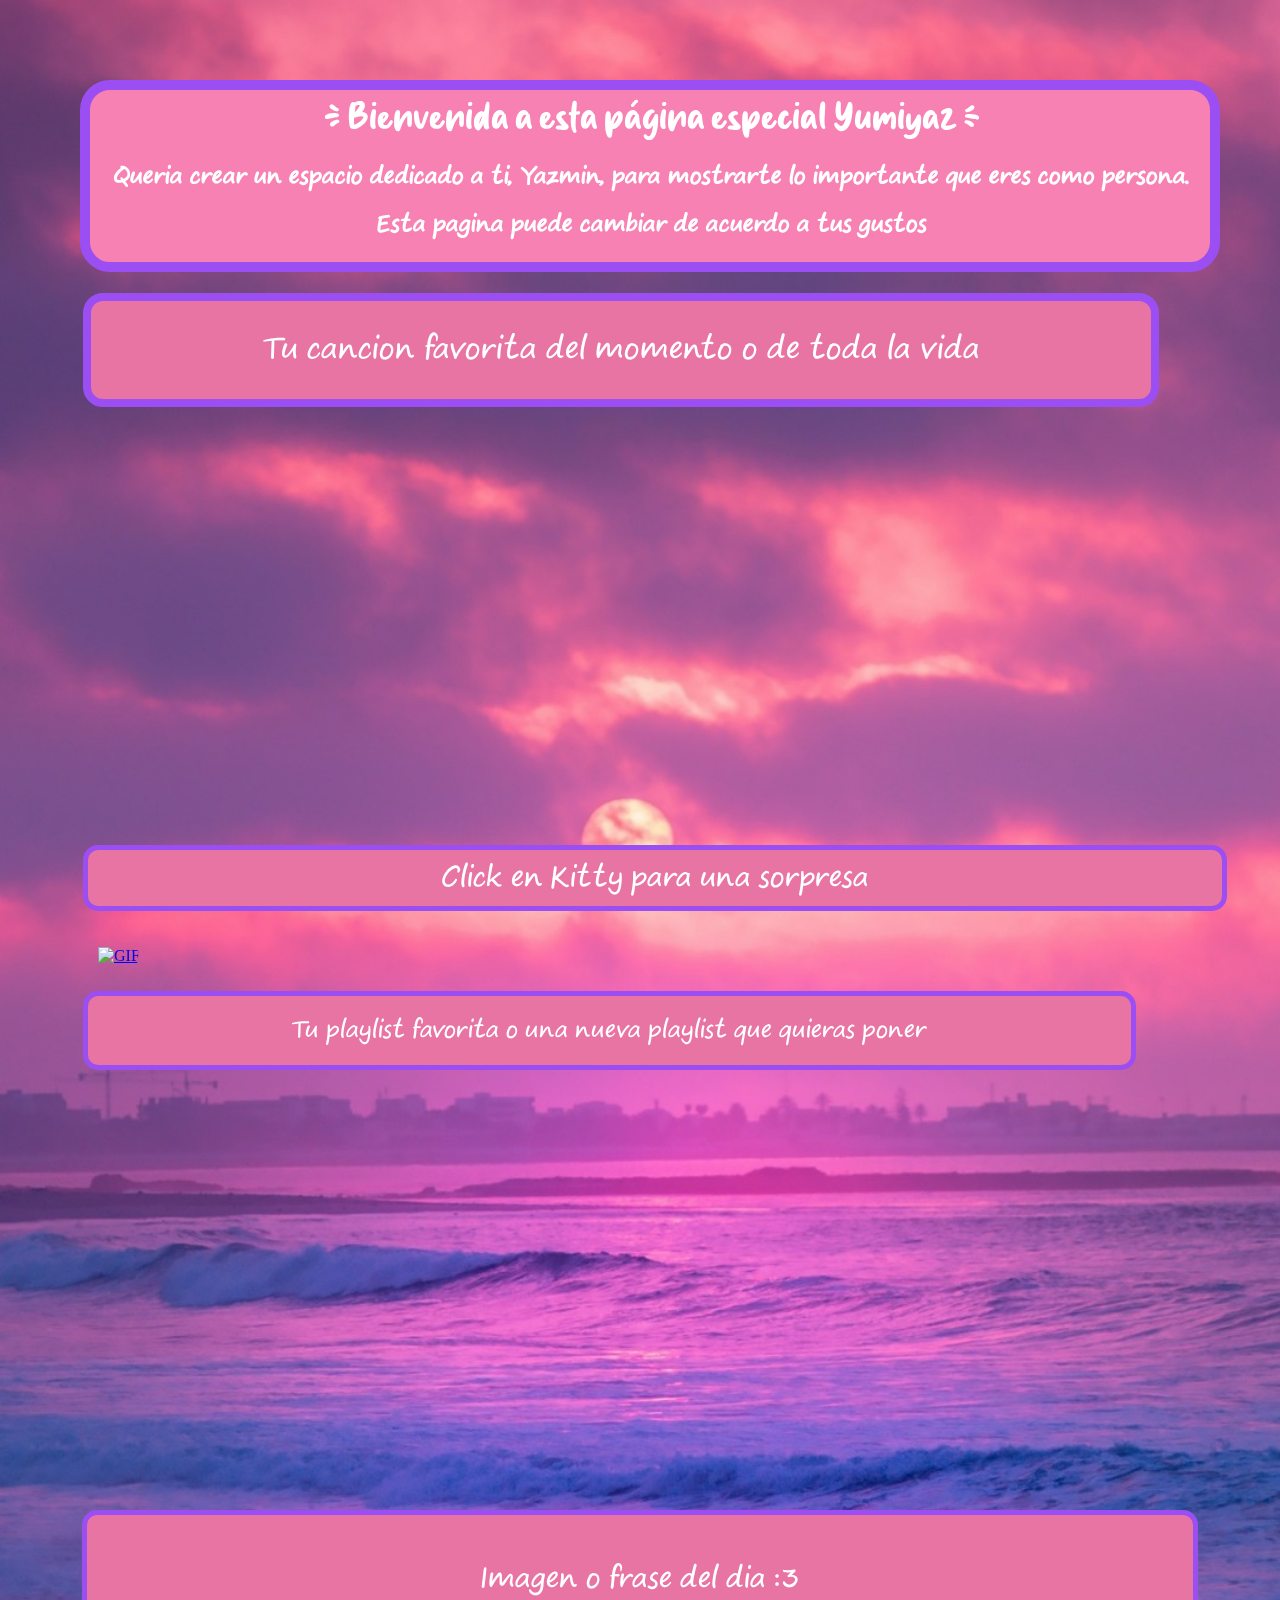
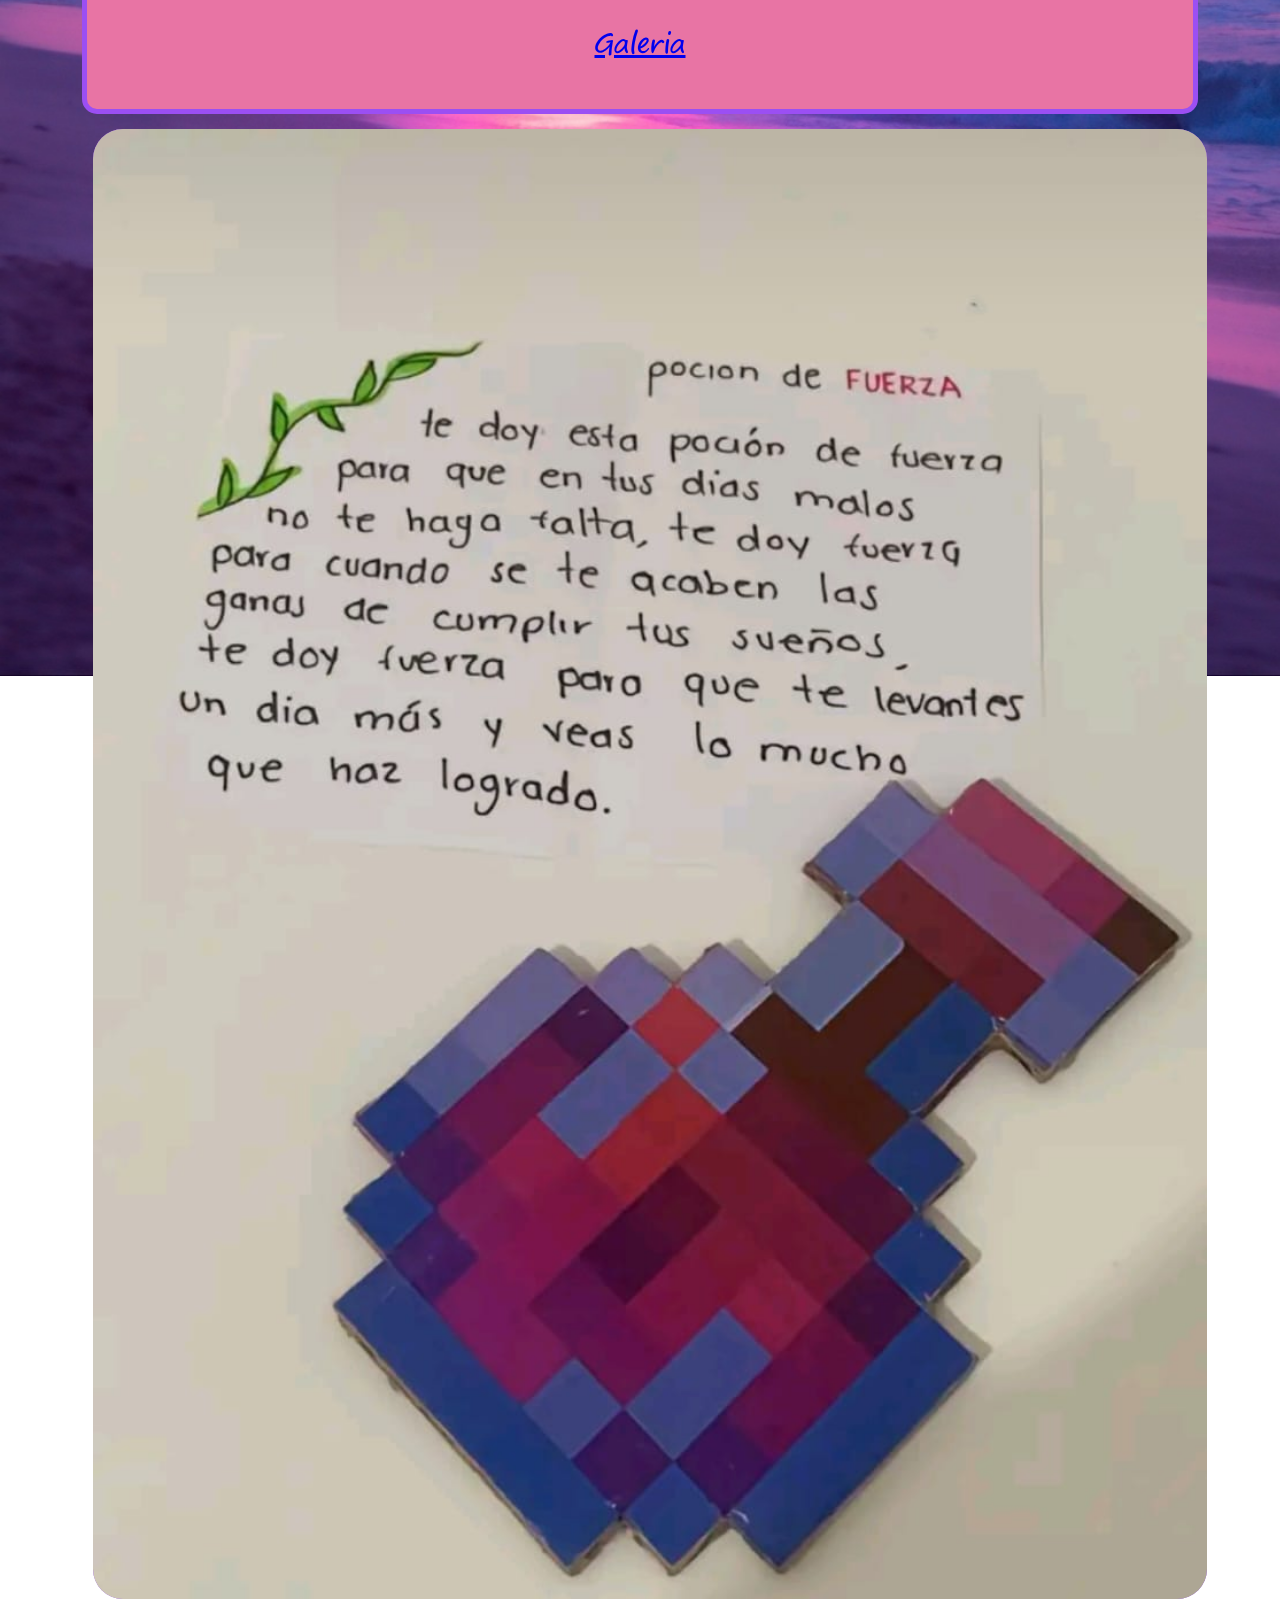
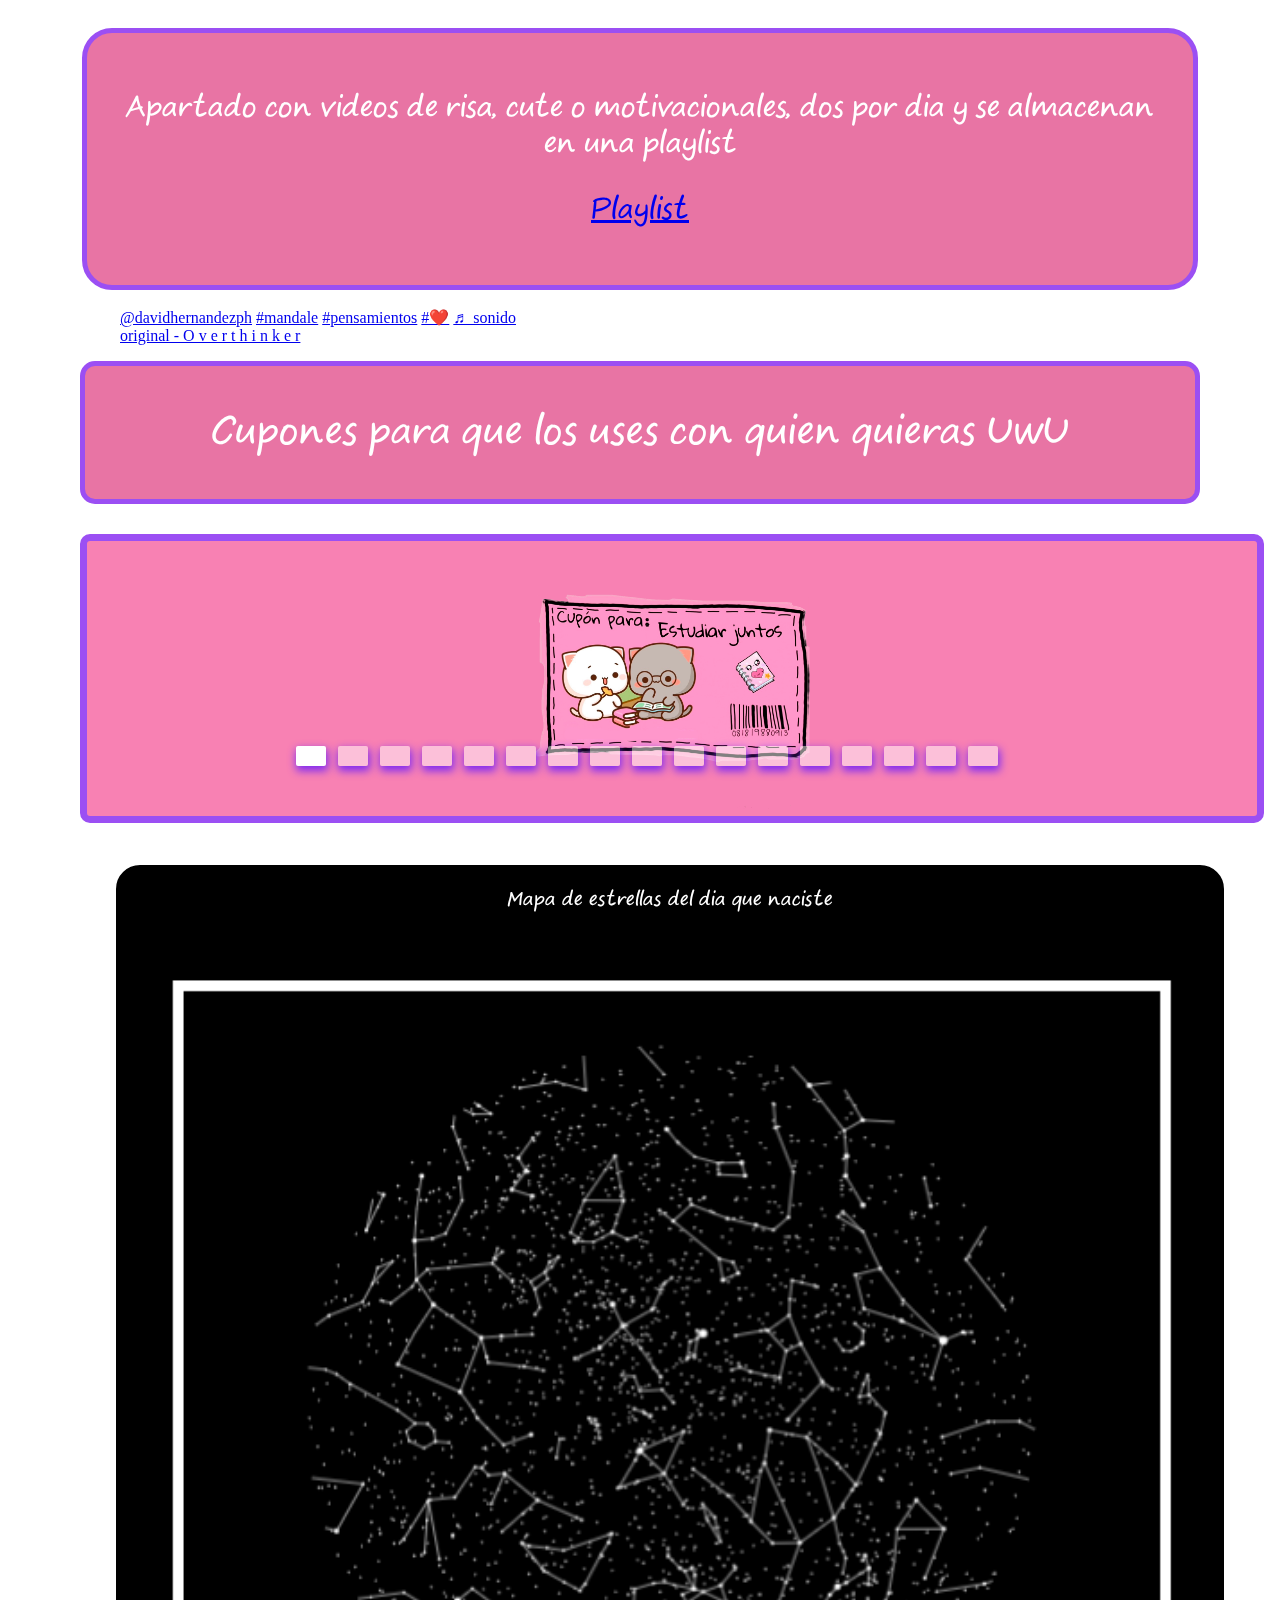
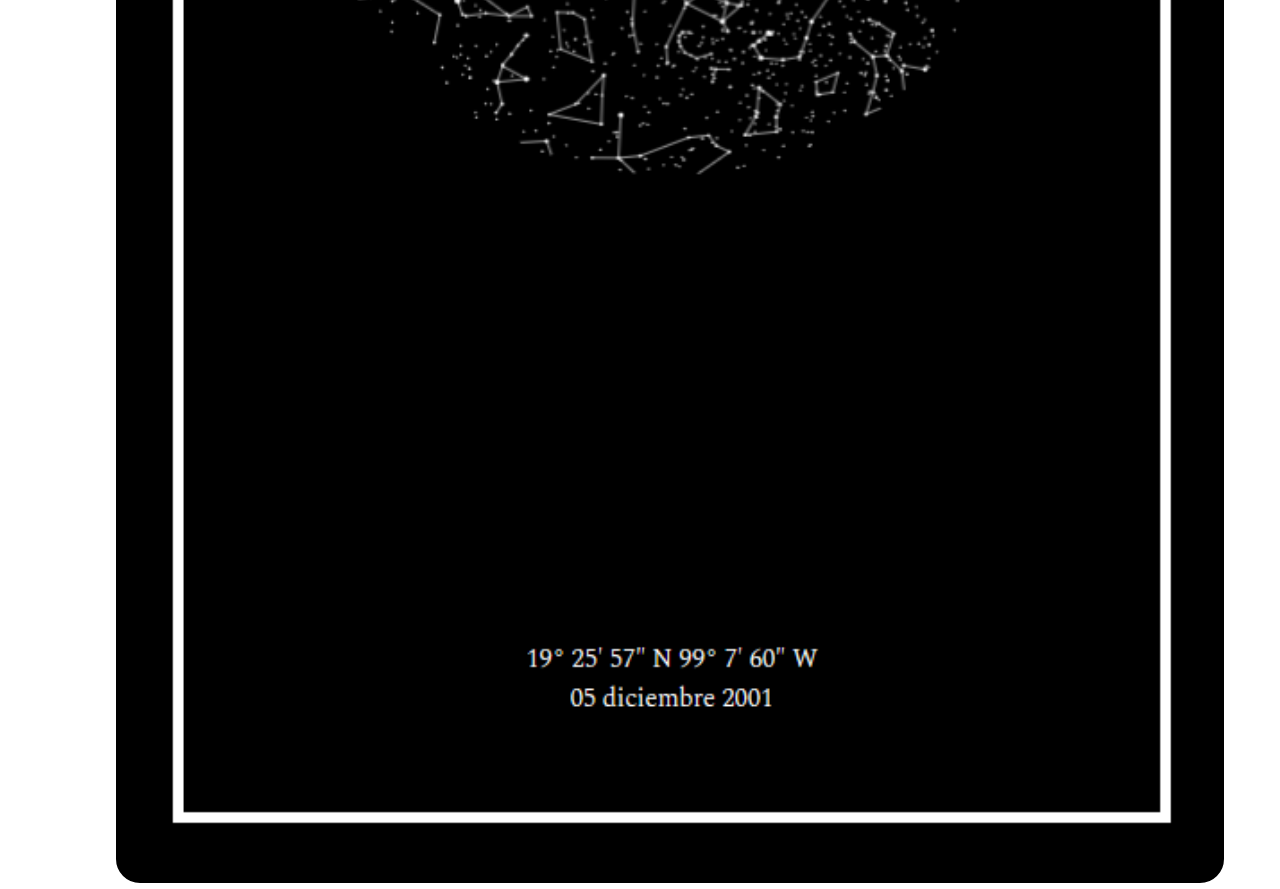
==== commit 87e712f2: "16/08/2023" ====
--- a/index.html
+++ b/index.html
@@ -122,9 +122,6 @@
                 <a href="https://flic.kr/s/aHBqjAQQYV">
                     <P>Galería</P>
                 </a>
-                <a href="https://vm.tiktok.com/ZM2KdcjJp/">
-                    <P>Hoy hay varias imagenes, dale click aqui para verlas</P>
-                </a>
             </td>
         </tr>
     </table>
@@ -133,7 +130,7 @@
     <table>
         <tr>
             <td>
-                <img src="Recursos/Media/IMG/icon.png" class="image" alt="GIF">
+                <img src="Recursos/Media/IMG/08.jpeg" class="image" alt="GIF">
             </td>
         </tr>
     </table>
@@ -157,23 +154,7 @@
     </div>
 
     <table class="tiktok">
-        <blockquote class="tiktok-embed" cite="https://www.tiktok.com/@youthforever5/video/7266939330676018437"
-            data-video-id="7266939330676018437" style="max-width: 400px;min-width: 325px;">
-            <section> <a target="_blank" title="@youthforever5"
-                    href="https://www.tiktok.com/@youthforever5?refer=embed">@youthforever5</a> Farid Dieck: &#34;Si no
-                se da, por lo menos se intentó&#34; <a title="foryou" target="_blank"
-                    href="https://www.tiktok.com/tag/foryou?refer=embed">#foryou</a> <a title="estadosparawhatsapp"
-                    target="_blank"
-                    href="https://www.tiktok.com/tag/estadosparawhatsapp?refer=embed">#estadosparawhatsapp</a> <a
-                    title="viral" target="_blank" href="https://www.tiktok.com/tag/viral?refer=embed">#viral</a> <a
-                    title="fariddieck" target="_blank"
-                    href="https://www.tiktok.com/tag/fariddieck?refer=embed">#fariddieck</a> <a title="frases"
-                    target="_blank" href="https://www.tiktok.com/tag/frases?refer=embed">#frases</a> @Farid Dieck <a
-                    target="_blank" title="♬ sonido original - KevinYouth."
-                    href="https://www.tiktok.com/music/sonido-original-7266939317459897093?refer=embed">♬ sonido
-                    original - KevinYouth.</a> </section>
-        </blockquote>
-        <script async src="https://www.tiktok.com/embed.js"></script>
+        <blockquote class="tiktok-embed" cite="https://www.tiktok.com/@davidhernandezph/video/7265813884336868614" data-video-id="7265813884336868614" style="max-width: 400px;min-width: 325px;" > <section> <a target="_blank" title="@davidhernandezph" href="https://www.tiktok.com/@davidhernandezph?refer=embed">@davidhernandezph</a> <a title="mandale" target="_blank" href="https://www.tiktok.com/tag/mandale?refer=embed">#mandale</a> <a title="pensamientos" target="_blank" href="https://www.tiktok.com/tag/pensamientos?refer=embed">#pensamientos</a> <a title="❤️" target="_blank" href="https://www.tiktok.com/tag/%E2%9D%A4%EF%B8%8F?refer=embed">#❤️</a> <a target="_blank" title="♬ sonido original - O v e r t h i n k e r" href="https://www.tiktok.com/music/sonido-original-7265813886015654662?refer=embed">♬ sonido original - O v e r t h i n k e r</a> </section> </blockquote> <script async src="https://www.tiktok.com/embed.js"></script>
     </table>
 
 
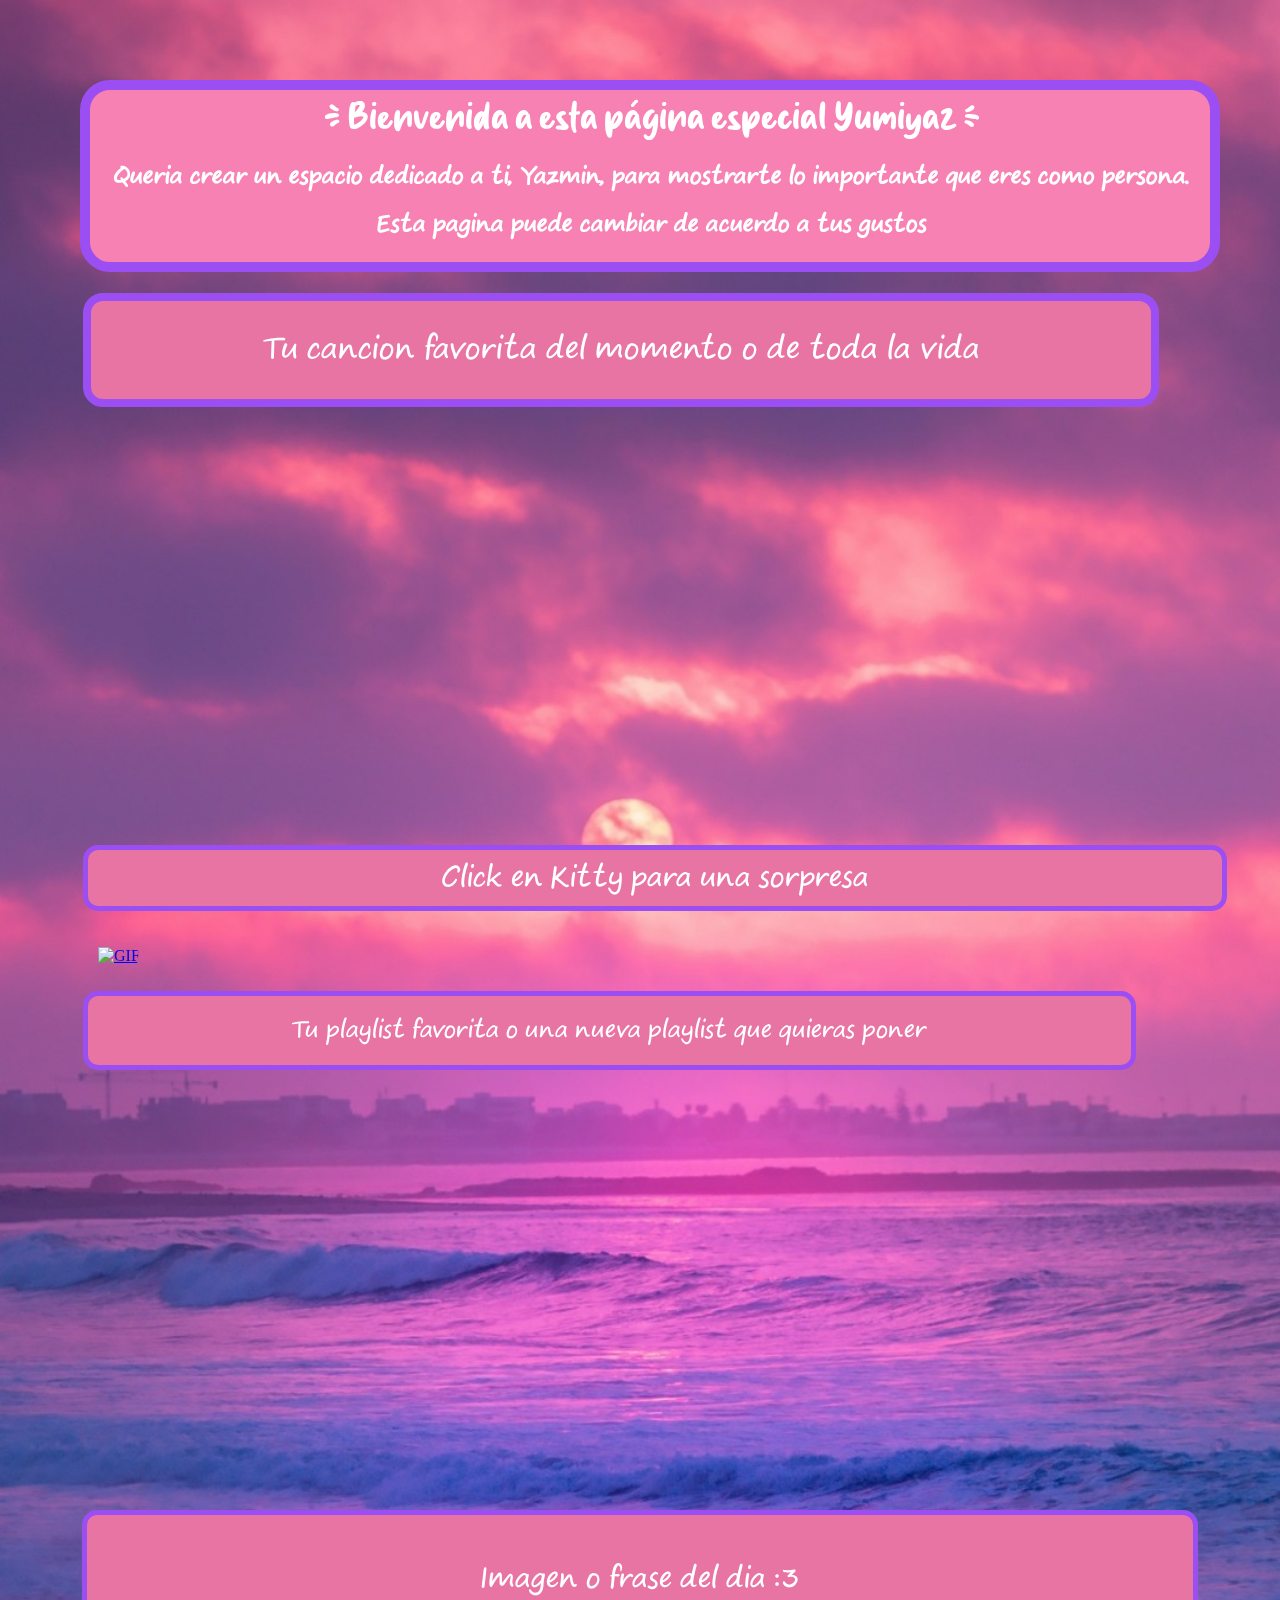
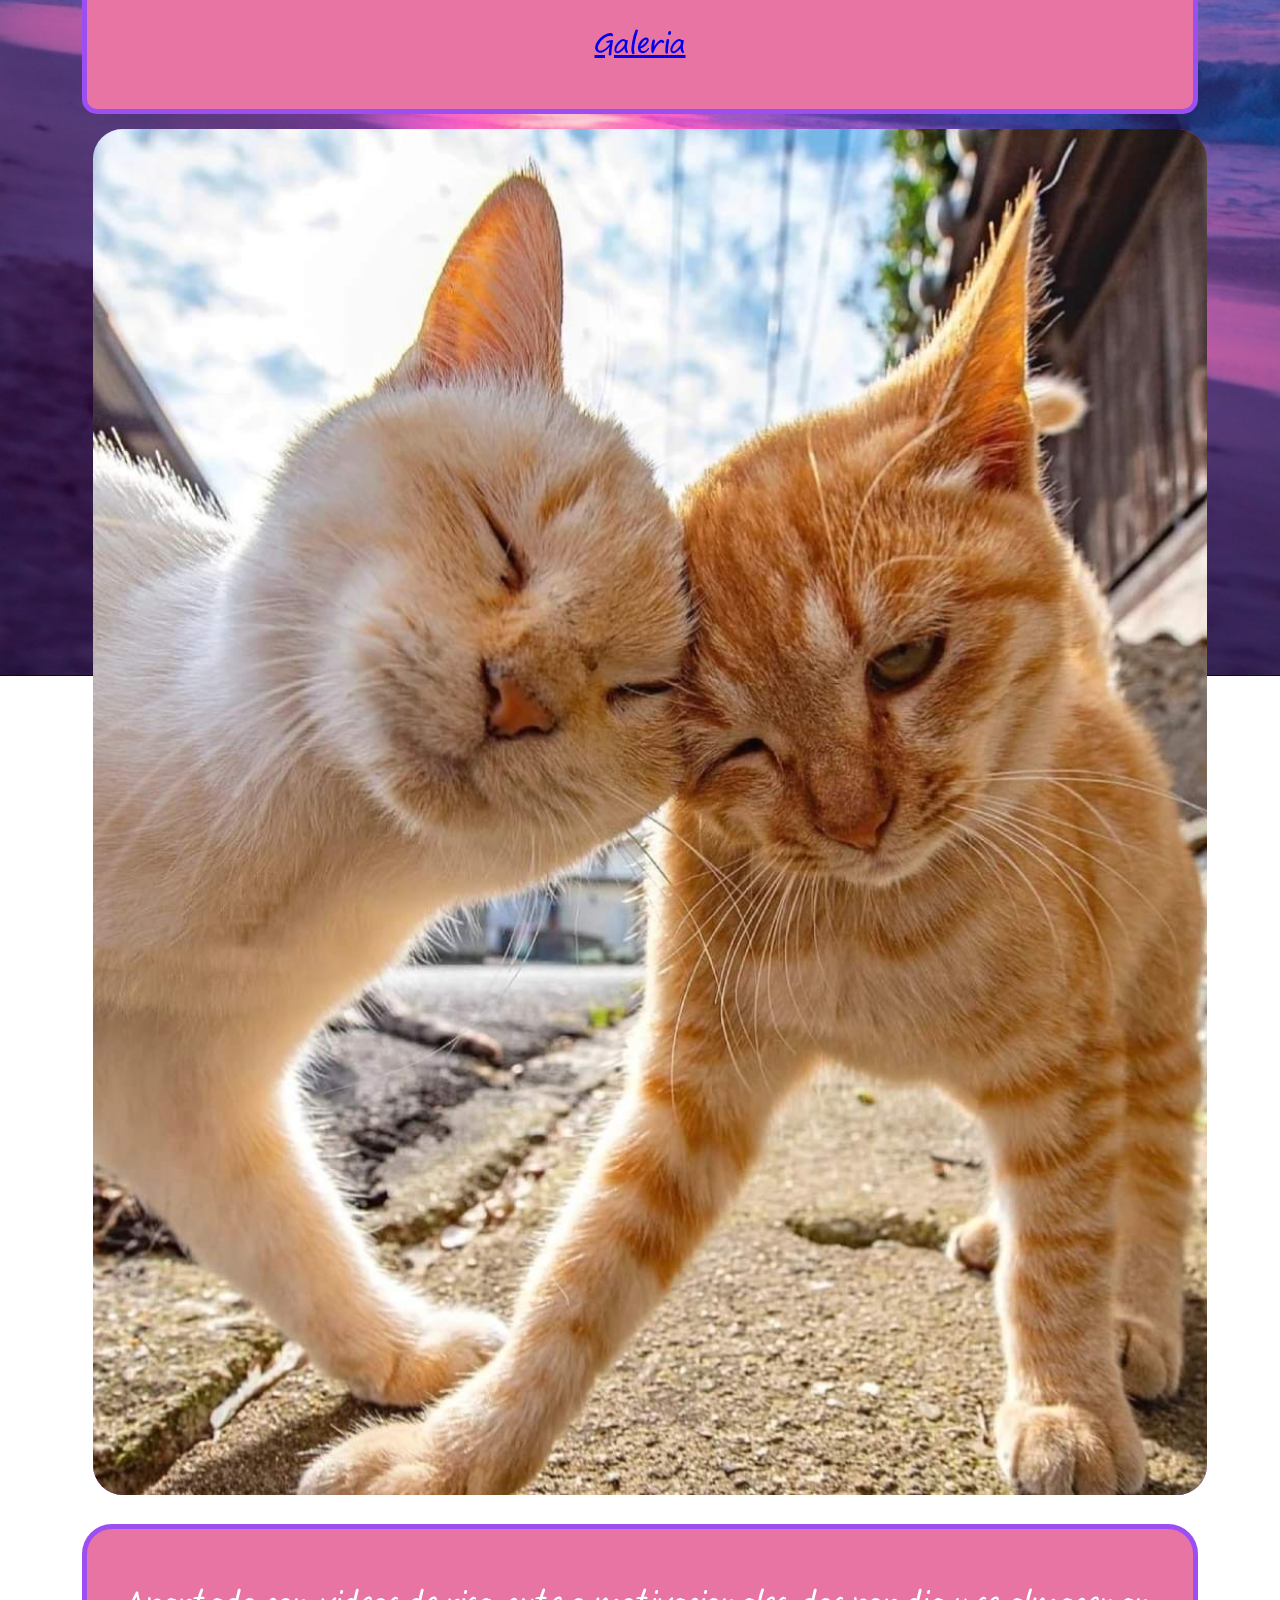
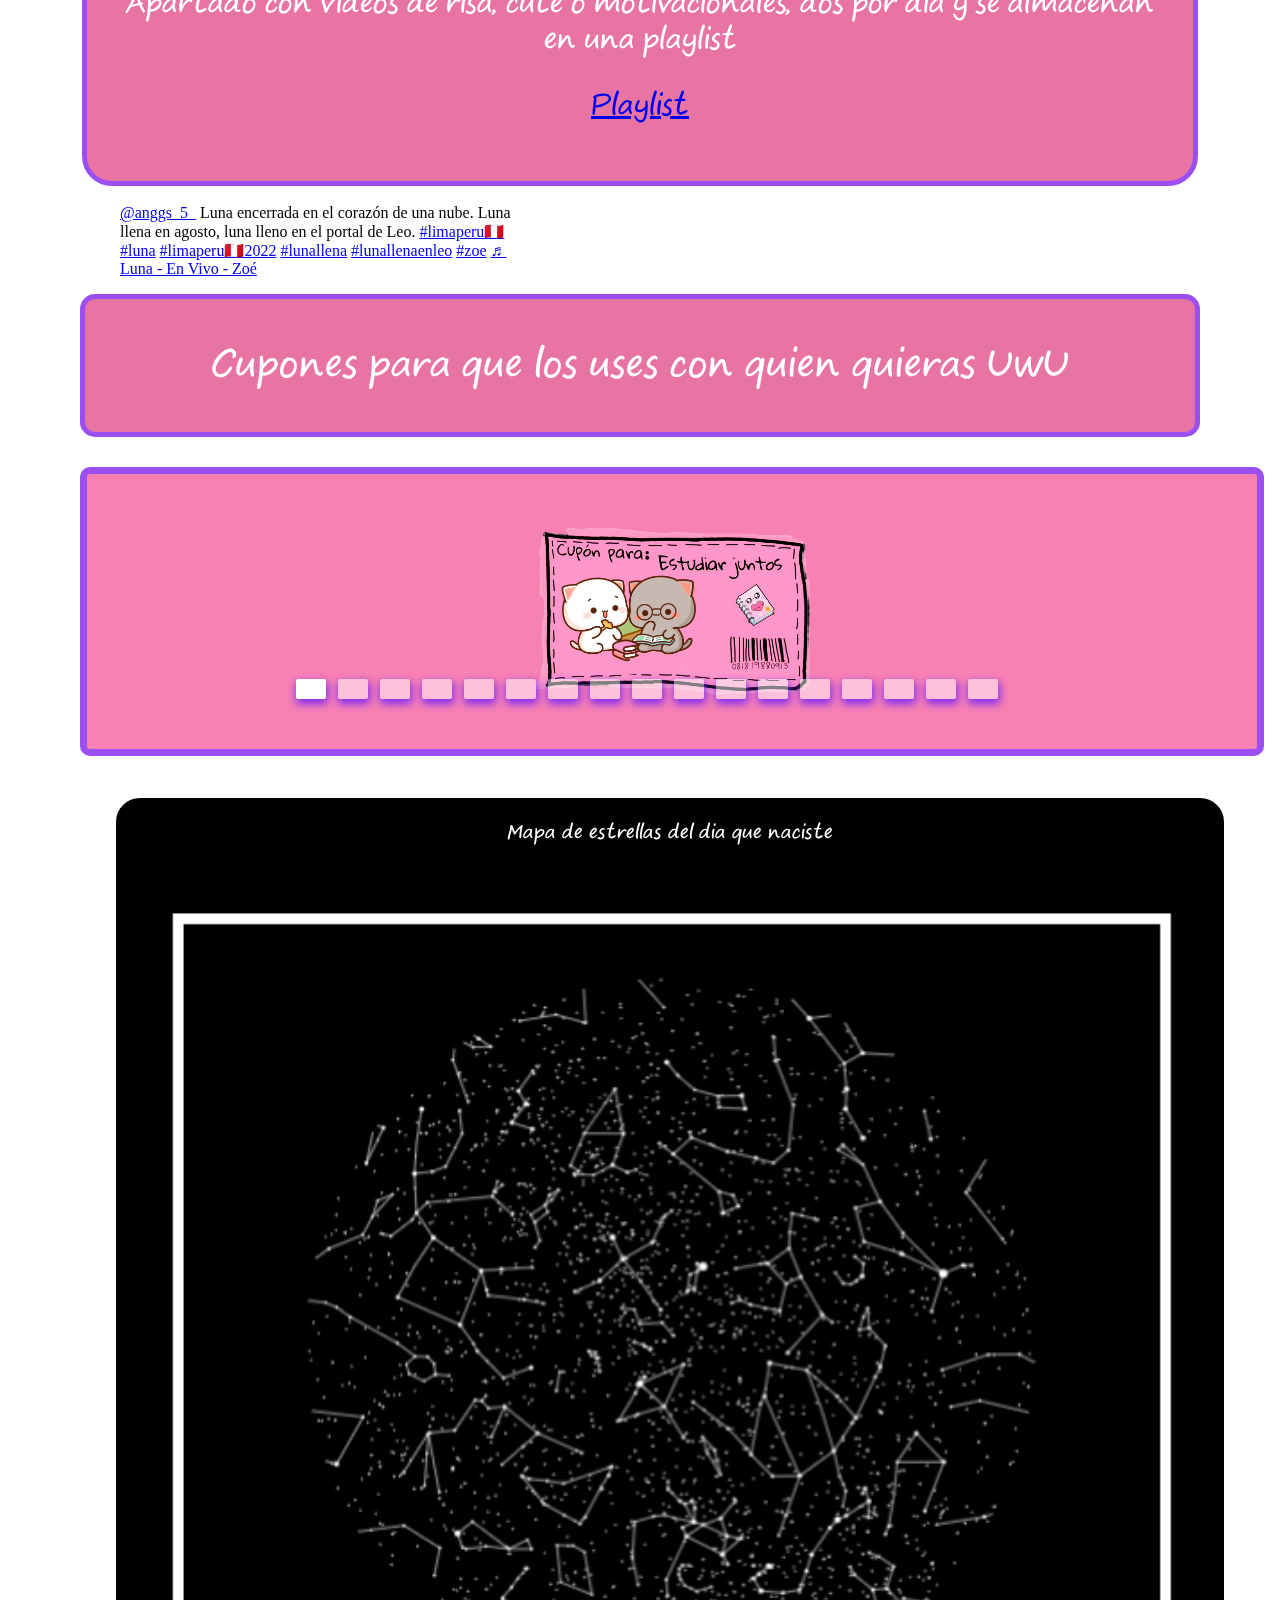
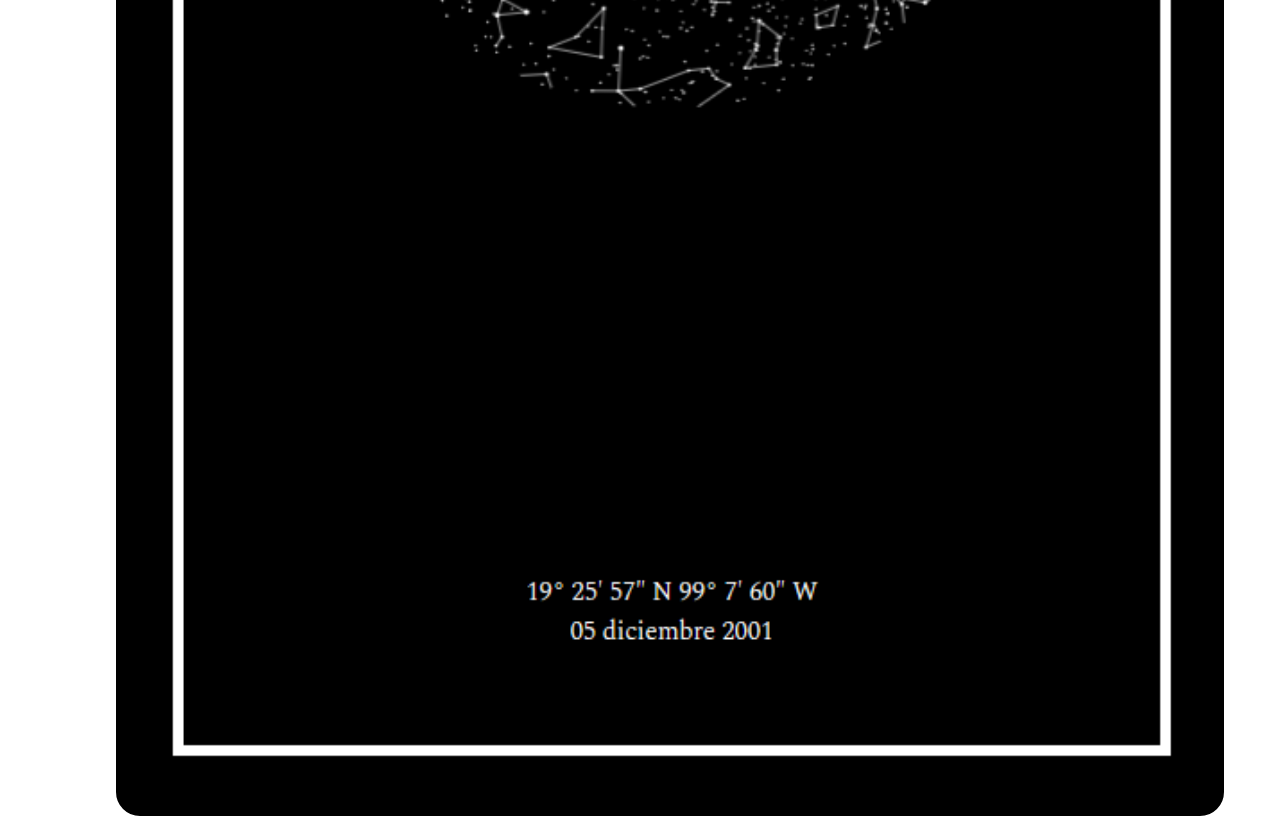
==== commit aeb621a5: "17/08/2023" ====
--- a/index.html
+++ b/index.html
@@ -130,7 +130,7 @@
     <table>
         <tr>
             <td>
-                <img src="Recursos/Media/IMG/08.jpeg" class="image" alt="GIF">
+                <img src="Recursos/Media/IMG/09.jpeg" class="image" alt="GIF">
             </td>
         </tr>
     </table>
@@ -154,7 +154,24 @@
     </div>
 
     <table class="tiktok">
-        <blockquote class="tiktok-embed" cite="https://www.tiktok.com/@davidhernandezph/video/7265813884336868614" data-video-id="7265813884336868614" style="max-width: 400px;min-width: 325px;" > <section> <a target="_blank" title="@davidhernandezph" href="https://www.tiktok.com/@davidhernandezph?refer=embed">@davidhernandezph</a> <a title="mandale" target="_blank" href="https://www.tiktok.com/tag/mandale?refer=embed">#mandale</a> <a title="pensamientos" target="_blank" href="https://www.tiktok.com/tag/pensamientos?refer=embed">#pensamientos</a> <a title="❤️" target="_blank" href="https://www.tiktok.com/tag/%E2%9D%A4%EF%B8%8F?refer=embed">#❤️</a> <a target="_blank" title="♬ sonido original - O v e r t h i n k e r" href="https://www.tiktok.com/music/sonido-original-7265813886015654662?refer=embed">♬ sonido original - O v e r t h i n k e r</a> </section> </blockquote> <script async src="https://www.tiktok.com/embed.js"></script>
+        <blockquote class="tiktok-embed" cite="https://www.tiktok.com/@anggs_5_/video/7262153429345127686"
+            data-video-id="7262153429345127686" style="max-width: 400px;min-width: 325px;">
+            <section> <a target="_blank" title="@anggs_5_"
+                    href="https://www.tiktok.com/@anggs_5_?refer=embed">@anggs_5_</a> Luna encerrada en el corazón de
+                una nube. Luna llena en agosto, luna lleno en el portal de Leo. <a title="limaperu🇵🇪" target="_blank"
+                    href="https://www.tiktok.com/tag/limaperu%F0%9F%87%B5%F0%9F%87%AA?refer=embed">#limaperu🇵🇪</a> <a
+                    title="luna" target="_blank" href="https://www.tiktok.com/tag/luna?refer=embed">#luna</a> <a
+                    title="limaperu🇵🇪2022" target="_blank"
+                    href="https://www.tiktok.com/tag/limaperu%F0%9F%87%B5%F0%9F%87%AA2022?refer=embed">#limaperu🇵🇪2022</a>
+                <a title="lunallena" target="_blank"
+                    href="https://www.tiktok.com/tag/lunallena?refer=embed">#lunallena</a> <a title="lunallenaenleo"
+                    target="_blank" href="https://www.tiktok.com/tag/lunallenaenleo?refer=embed">#lunallenaenleo</a> <a
+                    title="zoe" target="_blank" href="https://www.tiktok.com/tag/zoe?refer=embed">#zoe</a> <a
+                    target="_blank" title="♬ Luna - En Vivo - Zoé"
+                    href="https://www.tiktok.com/music/Luna-En-Vivo-292590873907916800?refer=embed">♬ Luna - En Vivo -
+                    Zoé</a> </section>
+        </blockquote>
+        <script async src="https://www.tiktok.com/embed.js"></script>
     </table>
 
 
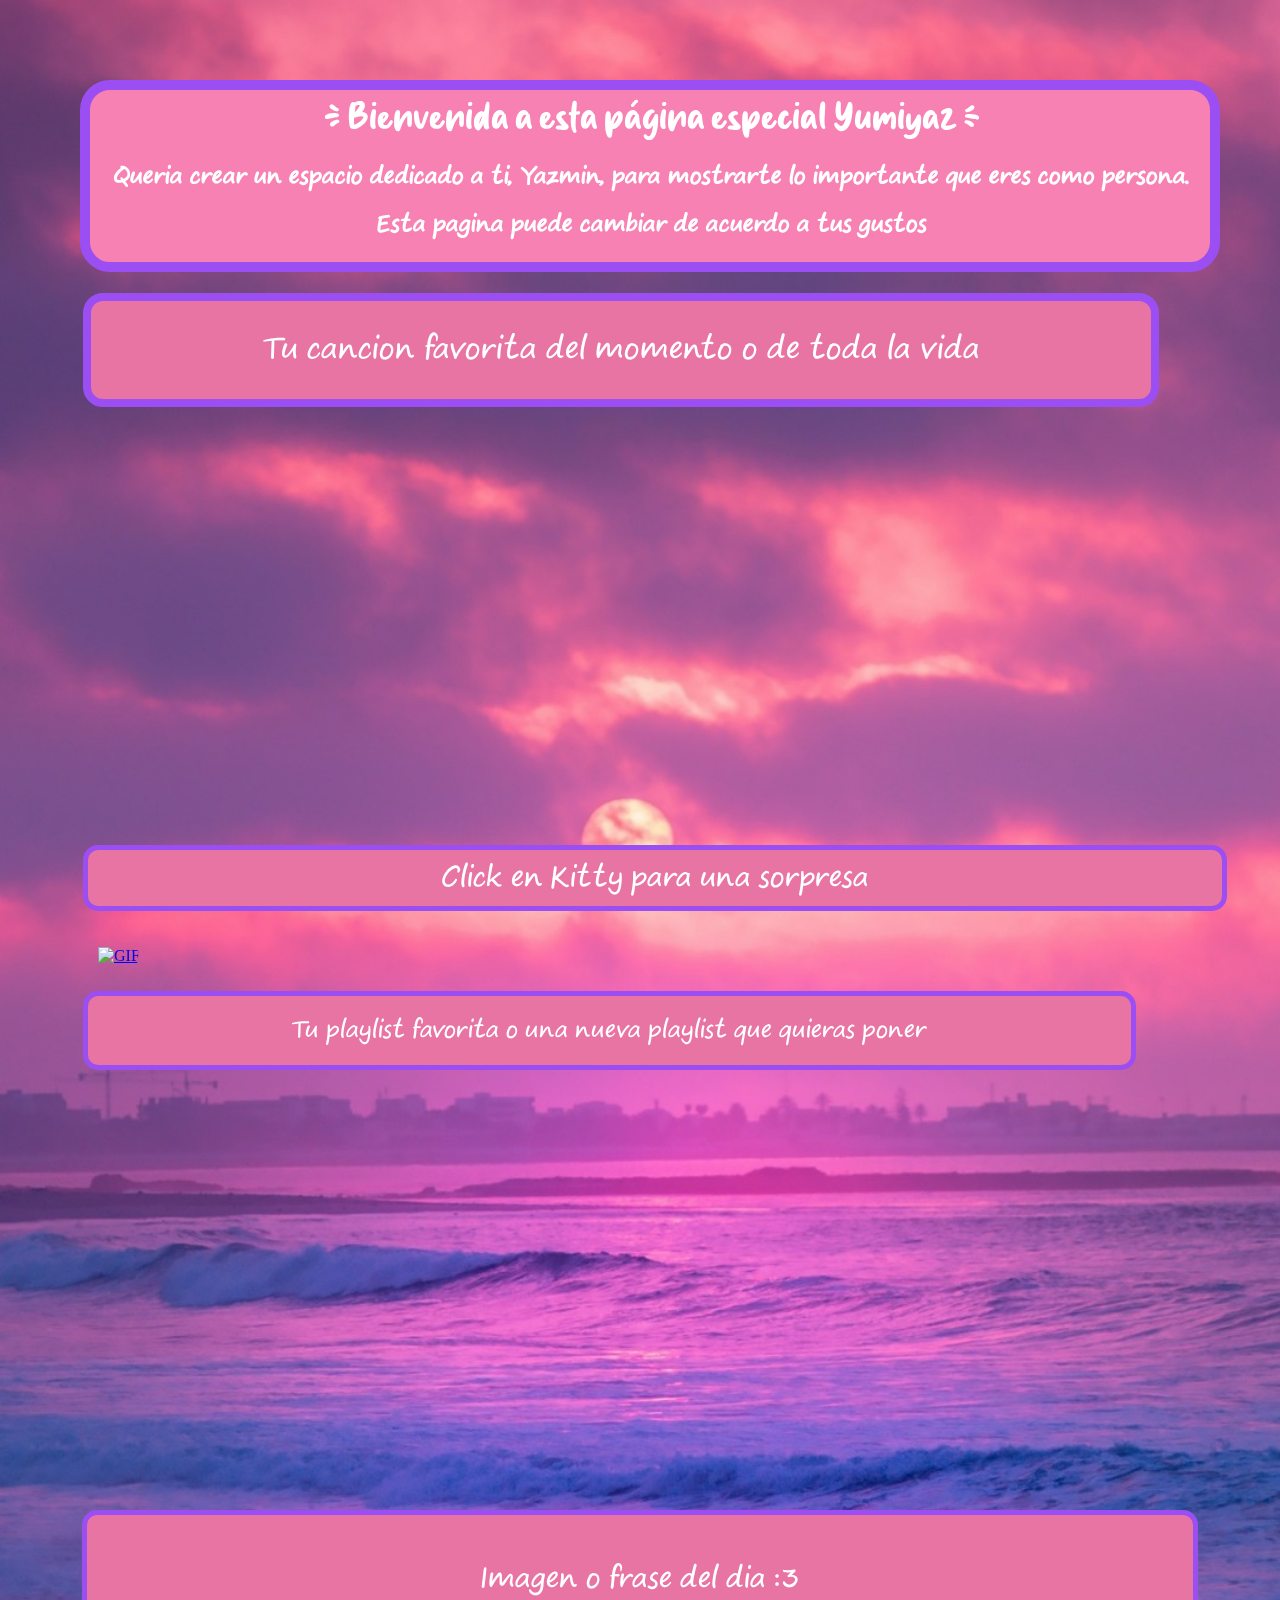
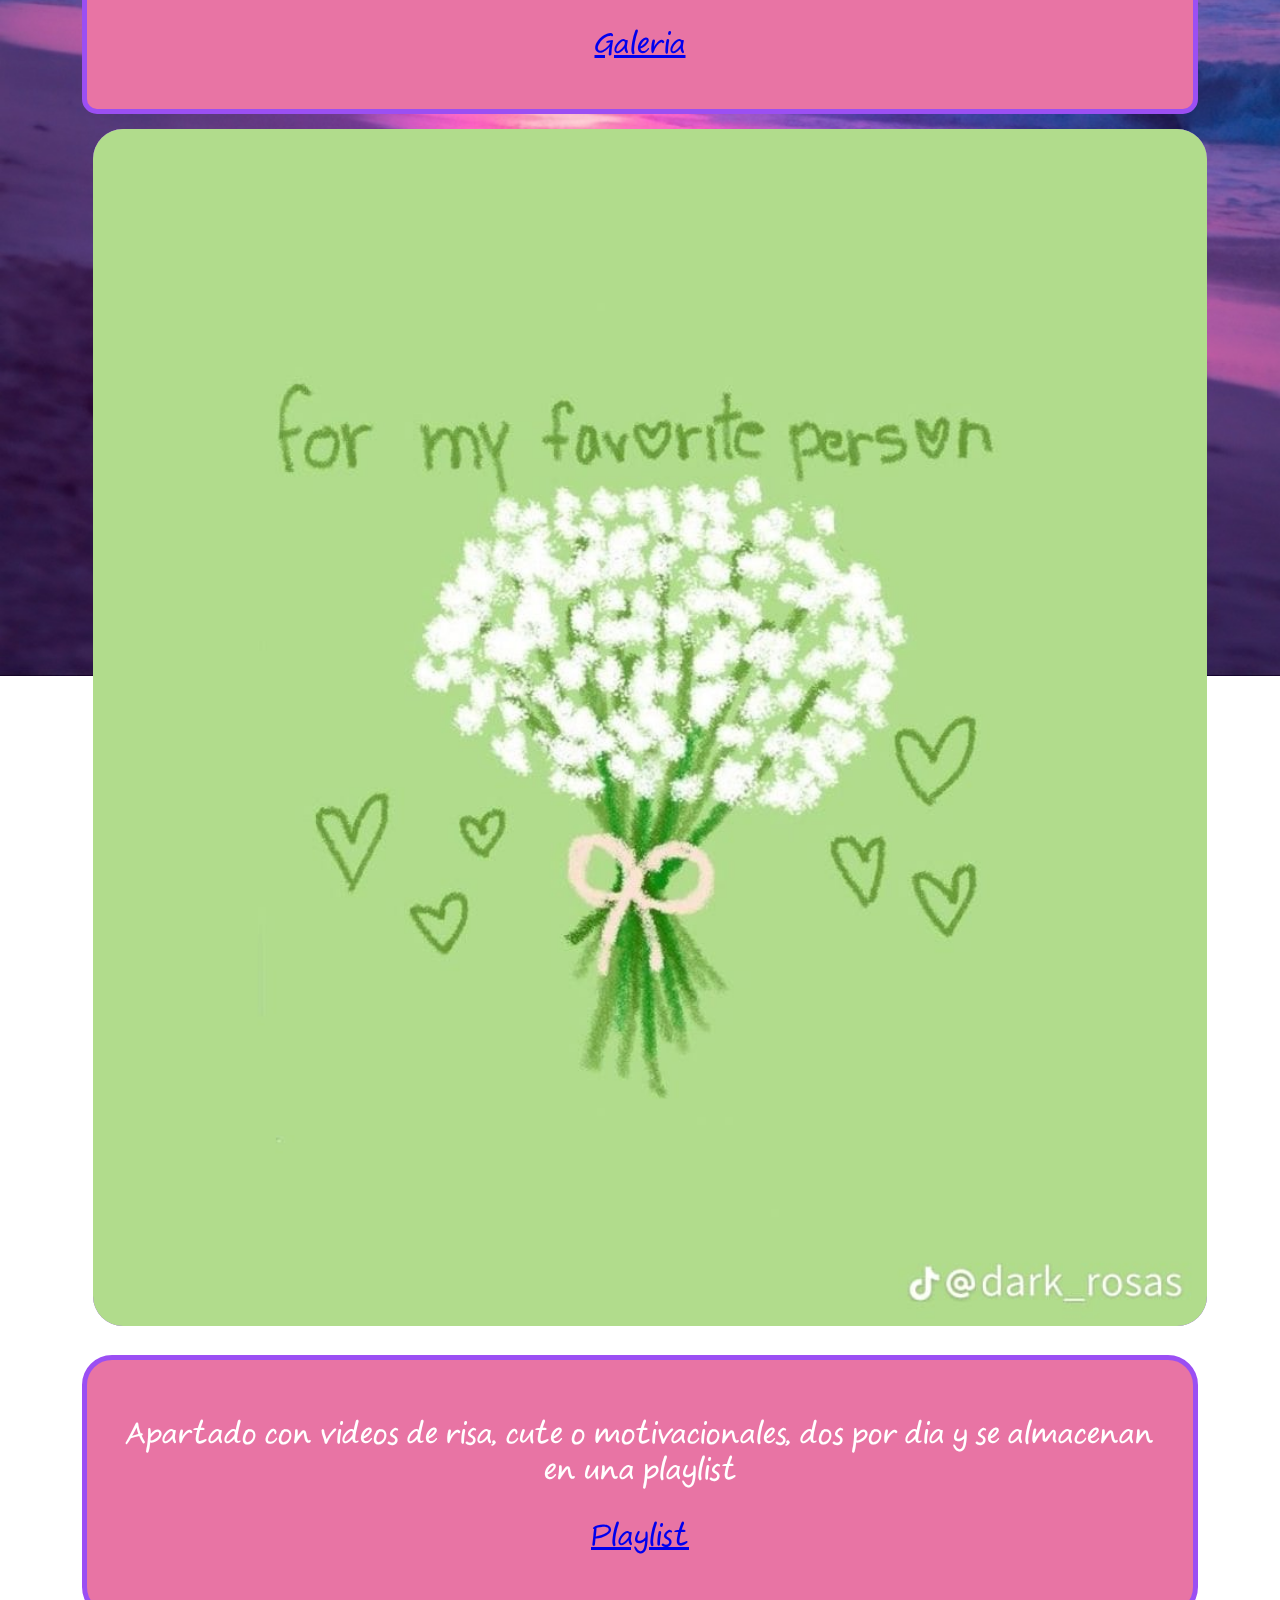
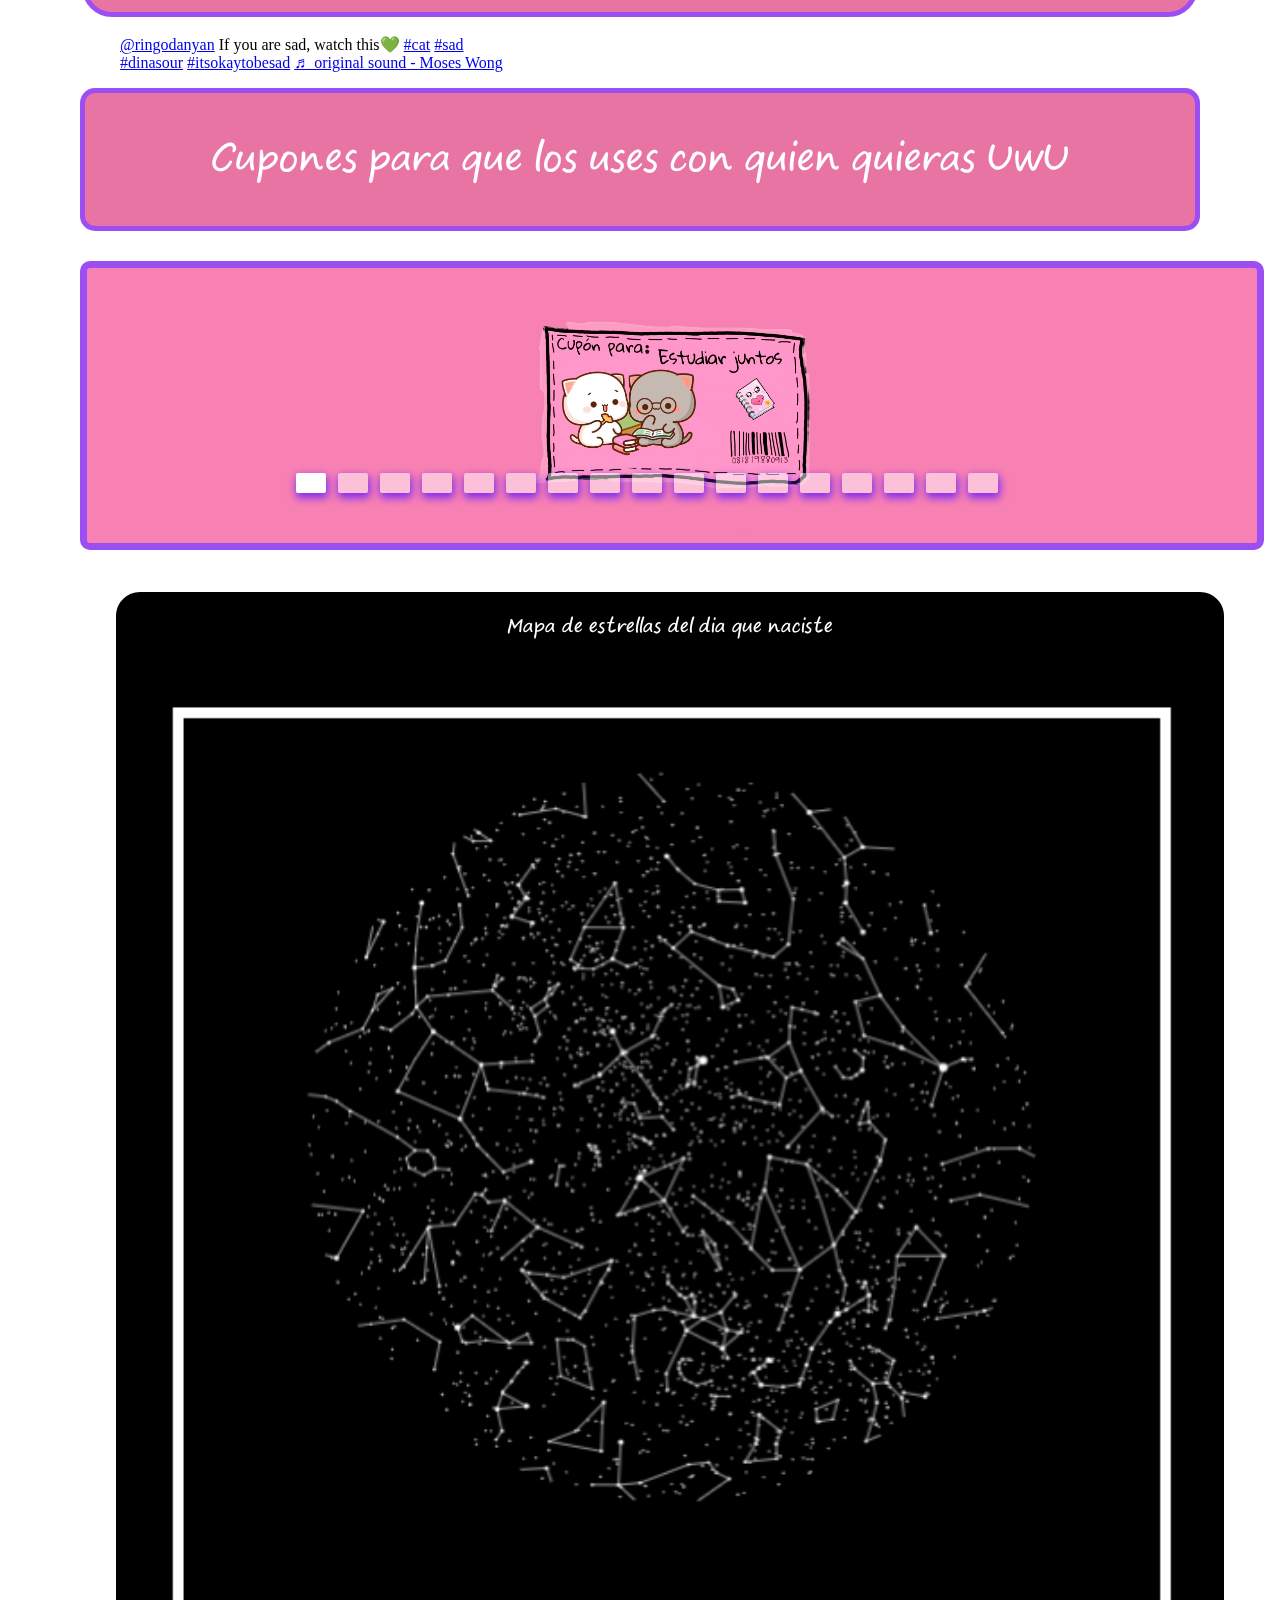
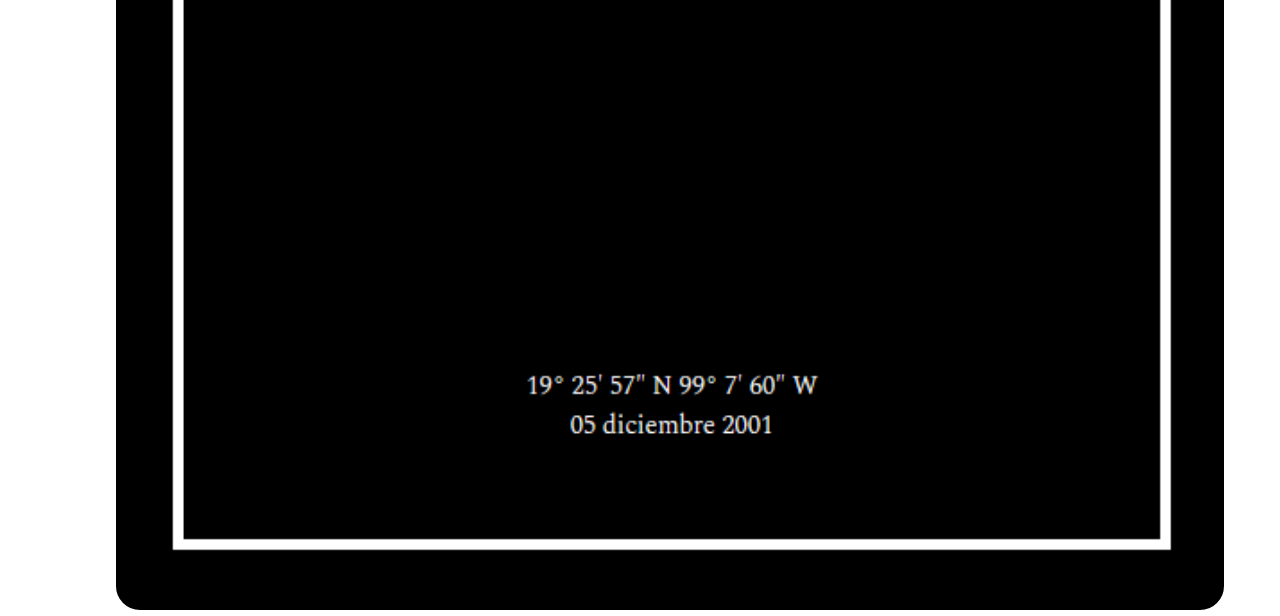
==== commit 6c6d97f3: "19/08/2023" ====
--- a/index.html
+++ b/index.html
@@ -130,7 +130,7 @@
     <table>
         <tr>
             <td>
-                <img src="Recursos/Media/IMG/09.jpeg" class="image" alt="GIF">
+                <img src="Recursos/Media/IMG/10.jpeg" class="image" alt="GIF">
             </td>
         </tr>
     </table>
@@ -154,22 +154,18 @@
     </div>
 
     <table class="tiktok">
-        <blockquote class="tiktok-embed" cite="https://www.tiktok.com/@anggs_5_/video/7262153429345127686"
-            data-video-id="7262153429345127686" style="max-width: 400px;min-width: 325px;">
-            <section> <a target="_blank" title="@anggs_5_"
-                    href="https://www.tiktok.com/@anggs_5_?refer=embed">@anggs_5_</a> Luna encerrada en el corazón de
-                una nube. Luna llena en agosto, luna lleno en el portal de Leo. <a title="limaperu🇵🇪" target="_blank"
-                    href="https://www.tiktok.com/tag/limaperu%F0%9F%87%B5%F0%9F%87%AA?refer=embed">#limaperu🇵🇪</a> <a
-                    title="luna" target="_blank" href="https://www.tiktok.com/tag/luna?refer=embed">#luna</a> <a
-                    title="limaperu🇵🇪2022" target="_blank"
-                    href="https://www.tiktok.com/tag/limaperu%F0%9F%87%B5%F0%9F%87%AA2022?refer=embed">#limaperu🇵🇪2022</a>
-                <a title="lunallena" target="_blank"
-                    href="https://www.tiktok.com/tag/lunallena?refer=embed">#lunallena</a> <a title="lunallenaenleo"
-                    target="_blank" href="https://www.tiktok.com/tag/lunallenaenleo?refer=embed">#lunallenaenleo</a> <a
-                    title="zoe" target="_blank" href="https://www.tiktok.com/tag/zoe?refer=embed">#zoe</a> <a
-                    target="_blank" title="♬ Luna - En Vivo - Zoé"
-                    href="https://www.tiktok.com/music/Luna-En-Vivo-292590873907916800?refer=embed">♬ Luna - En Vivo -
-                    Zoé</a> </section>
+        <blockquote class="tiktok-embed" cite="https://www.tiktok.com/@ringodanyan/video/7263193146392284462"
+            data-video-id="7263193146392284462" style="max-width: 400px;min-width: 325px;">
+            <section> <a target="_blank" title="@ringodanyan"
+                    href="https://www.tiktok.com/@ringodanyan?refer=embed">@ringodanyan</a> If you are sad, watch this💚
+                <a title="cat" target="_blank" href="https://www.tiktok.com/tag/cat?refer=embed">#cat</a> <a title="sad"
+                    target="_blank" href="https://www.tiktok.com/tag/sad?refer=embed">#sad</a> <a title="dinasour"
+                    target="_blank" href="https://www.tiktok.com/tag/dinasour?refer=embed">#dinasour</a> <a
+                    title="itsokaytobesad" target="_blank"
+                    href="https://www.tiktok.com/tag/itsokaytobesad?refer=embed">#itsokaytobesad</a> <a target="_blank"
+                    title="♬ original sound  - Moses Wong"
+                    href="https://www.tiktok.com/music/original-sound-Moses-Wong-7198503034237602587?refer=embed">♬
+                    original sound - Moses Wong</a> </section>
         </blockquote>
         <script async src="https://www.tiktok.com/embed.js"></script>
     </table>
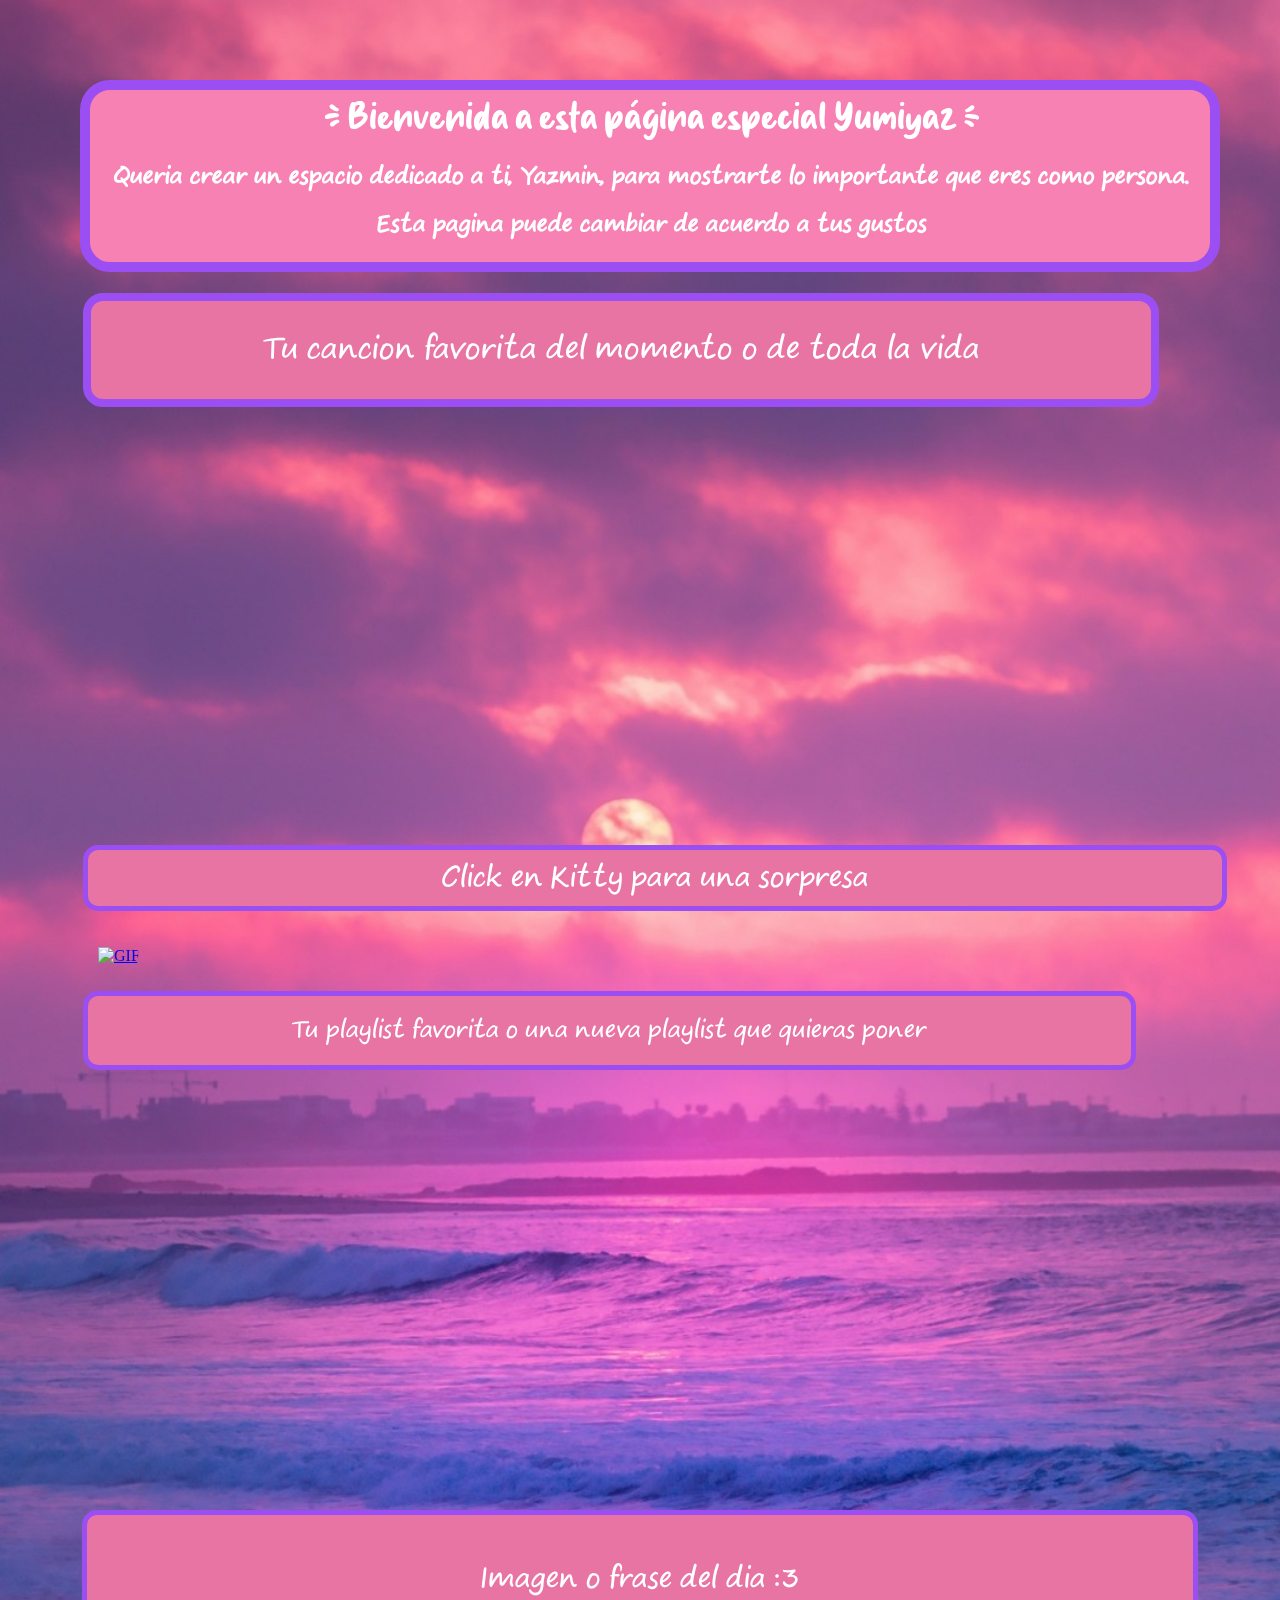
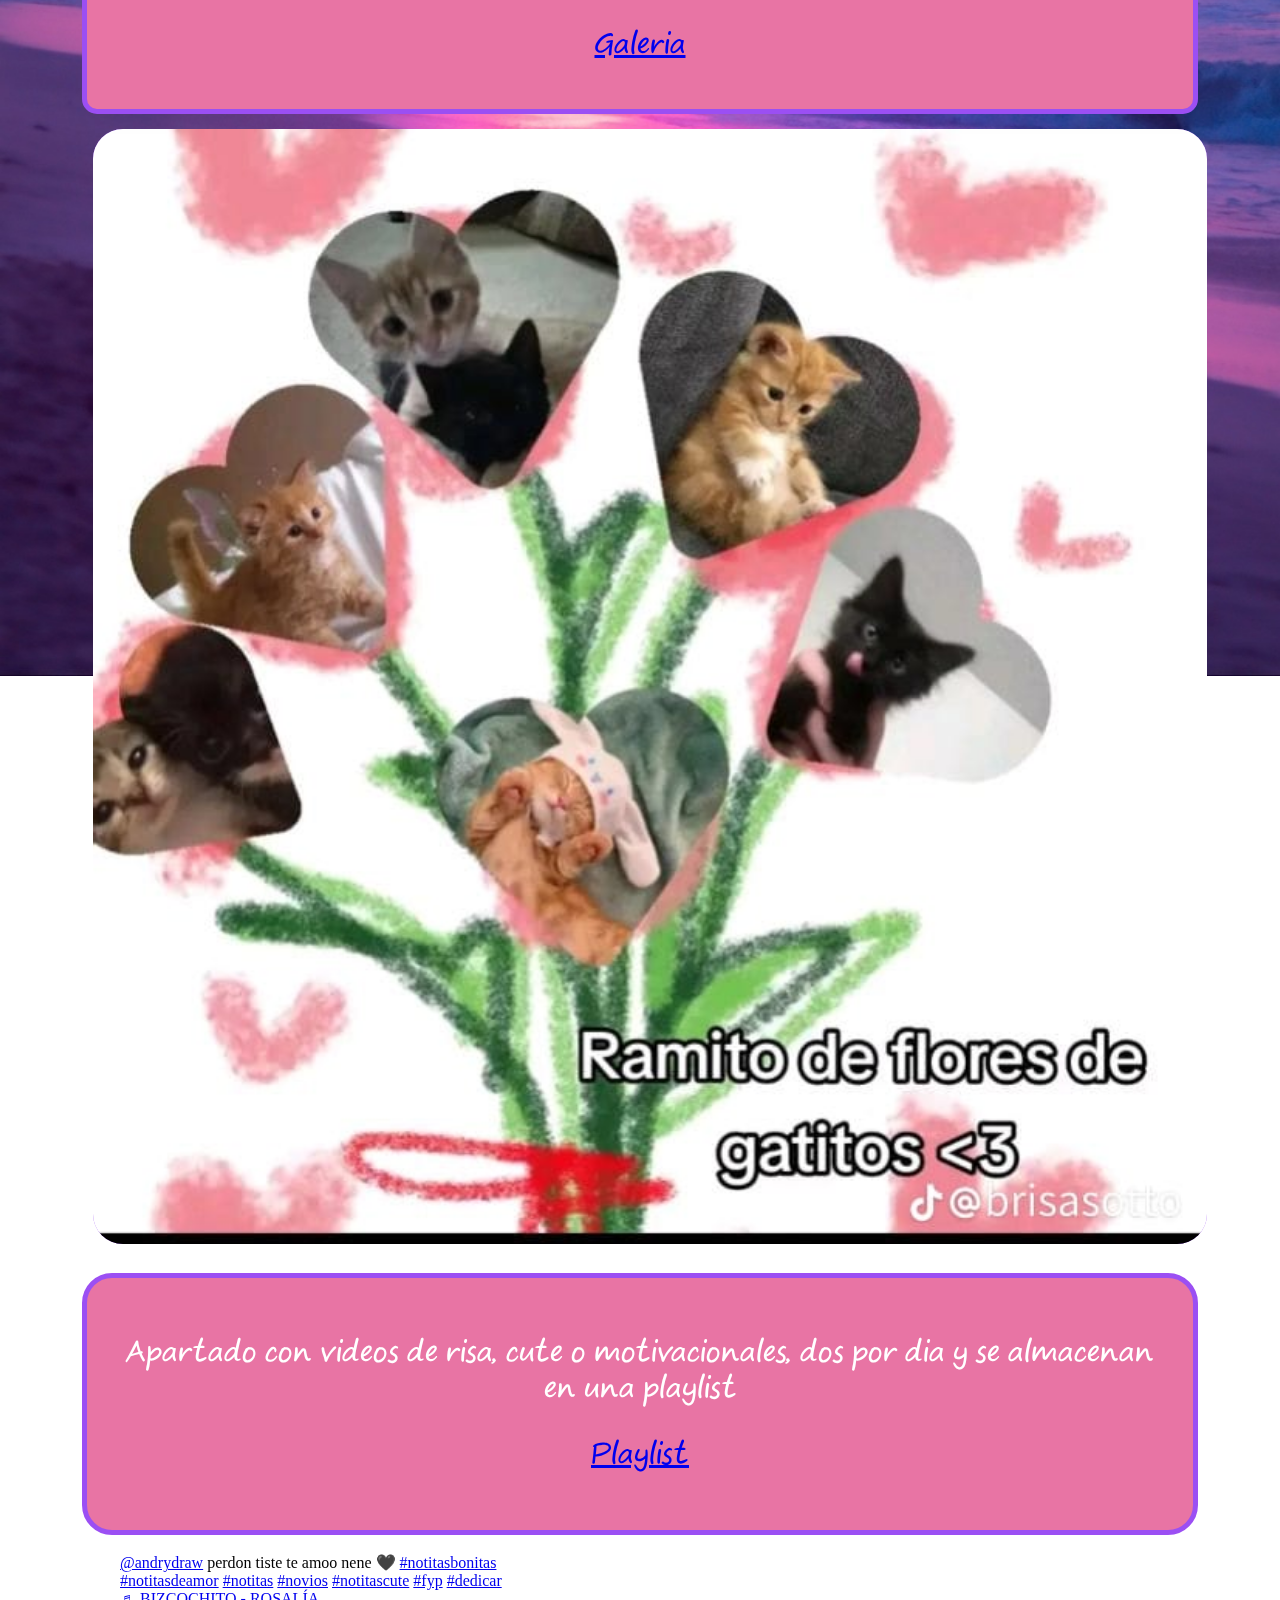
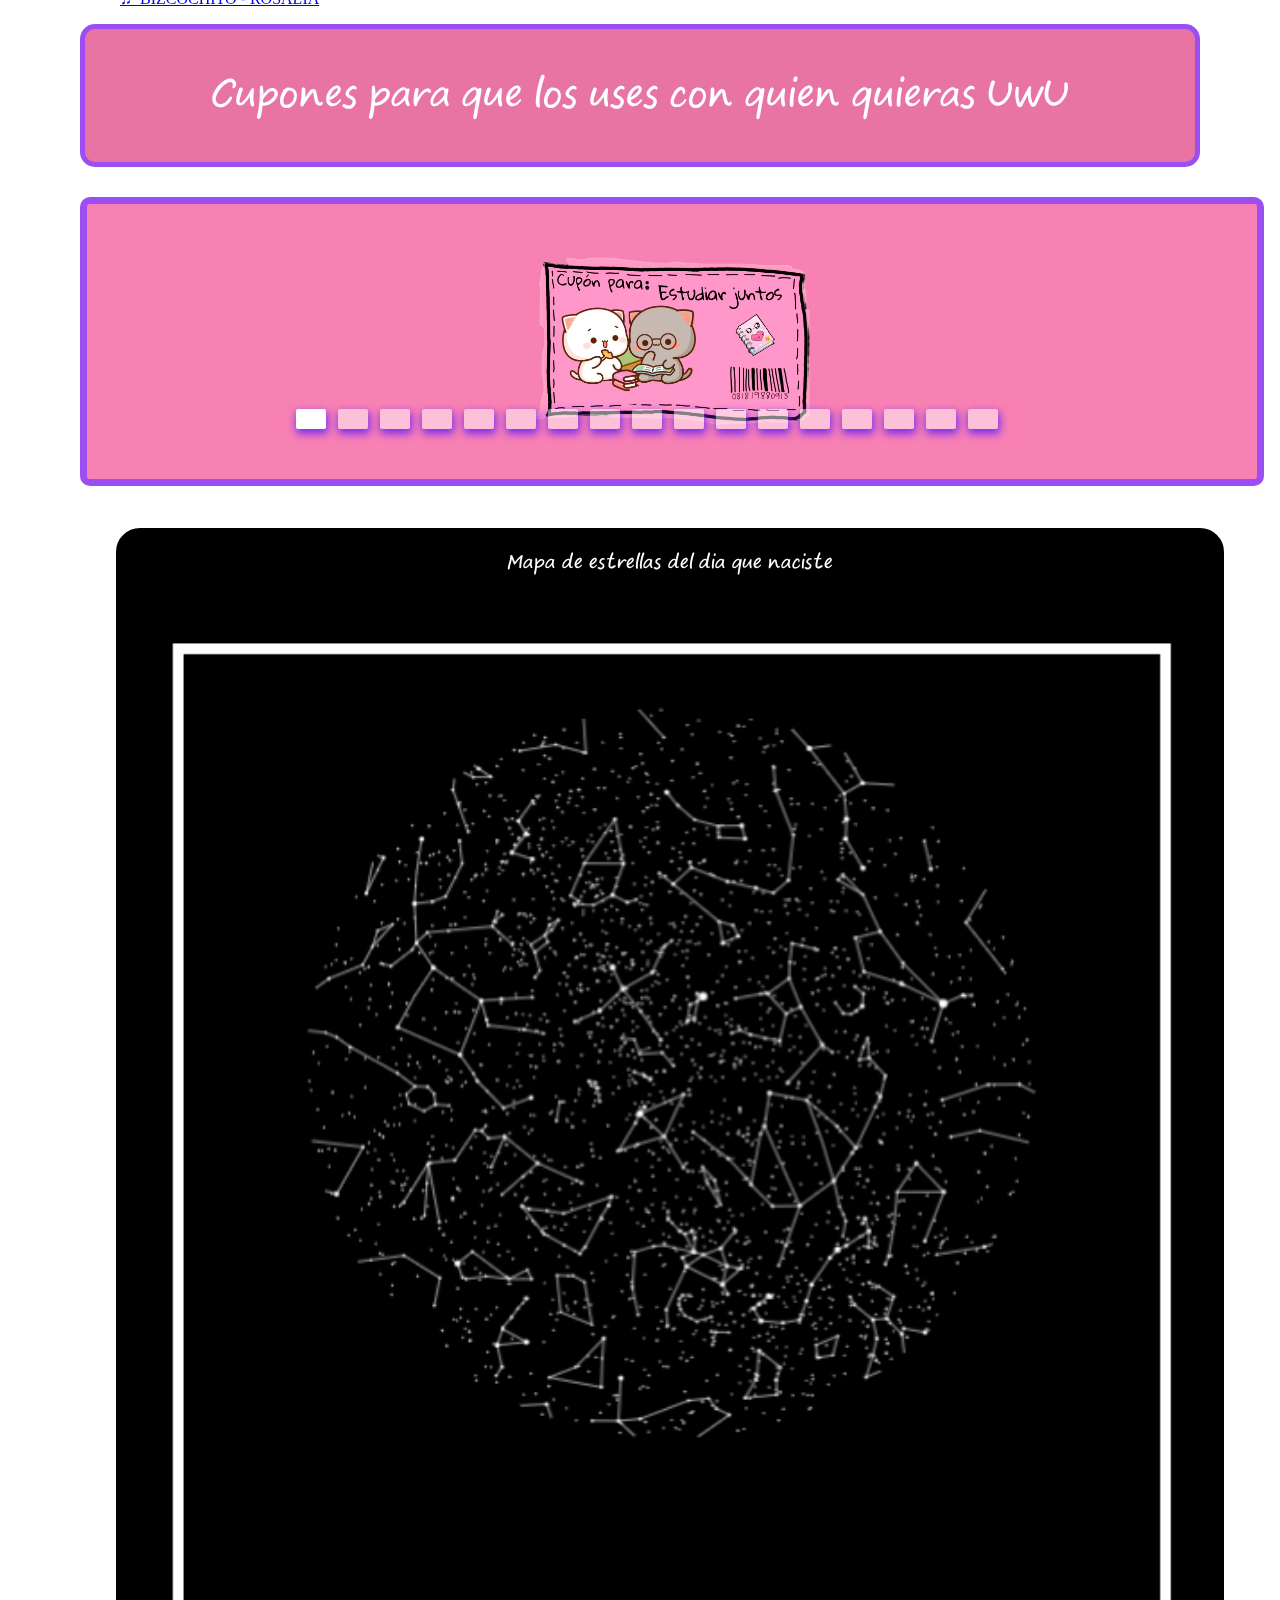
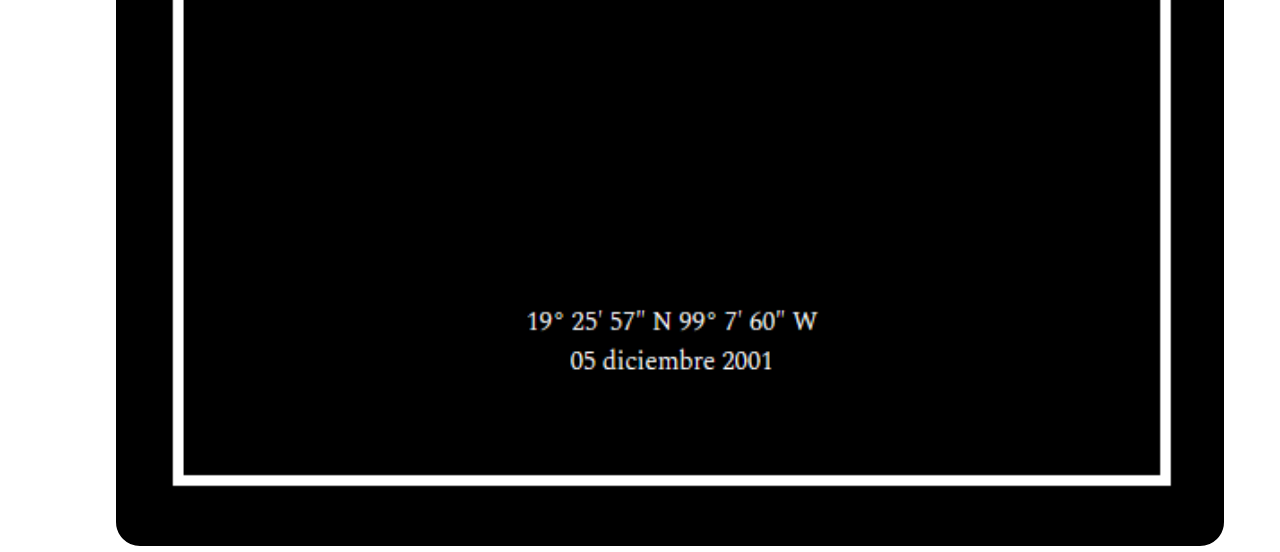
==== commit cd084768: "21/08/2023" ====
--- a/index.html
+++ b/index.html
@@ -130,7 +130,7 @@
     <table>
         <tr>
             <td>
-                <img src="Recursos/Media/IMG/10.jpeg" class="image" alt="GIF">
+                <img src="Recursos/Media/IMG/11.jpeg" class="image" alt="GIF">
             </td>
         </tr>
     </table>
@@ -154,18 +154,23 @@
     </div>
 
     <table class="tiktok">
-        <blockquote class="tiktok-embed" cite="https://www.tiktok.com/@ringodanyan/video/7263193146392284462"
-            data-video-id="7263193146392284462" style="max-width: 400px;min-width: 325px;">
-            <section> <a target="_blank" title="@ringodanyan"
-                    href="https://www.tiktok.com/@ringodanyan?refer=embed">@ringodanyan</a> If you are sad, watch this💚
-                <a title="cat" target="_blank" href="https://www.tiktok.com/tag/cat?refer=embed">#cat</a> <a title="sad"
-                    target="_blank" href="https://www.tiktok.com/tag/sad?refer=embed">#sad</a> <a title="dinasour"
-                    target="_blank" href="https://www.tiktok.com/tag/dinasour?refer=embed">#dinasour</a> <a
-                    title="itsokaytobesad" target="_blank"
-                    href="https://www.tiktok.com/tag/itsokaytobesad?refer=embed">#itsokaytobesad</a> <a target="_blank"
-                    title="♬ original sound  - Moses Wong"
-                    href="https://www.tiktok.com/music/original-sound-Moses-Wong-7198503034237602587?refer=embed">♬
-                    original sound - Moses Wong</a> </section>
+        <blockquote class="tiktok-embed" cite="https://www.tiktok.com/@andrydraw/video/7141089962585312517"
+            data-video-id="7141089962585312517" style="max-width: 400px;min-width: 325px;">
+            <section> <a target="_blank" title="@andrydraw"
+                    href="https://www.tiktok.com/@andrydraw?refer=embed">@andrydraw</a> perdon tiste te amoo nene 🖤 <a
+                    title="notitasbonitas" target="_blank"
+                    href="https://www.tiktok.com/tag/notitasbonitas?refer=embed">#notitasbonitas</a> <a
+                    title="notitasdeamor" target="_blank"
+                    href="https://www.tiktok.com/tag/notitasdeamor?refer=embed">#notitasdeamor</a> <a title="notitas"
+                    target="_blank" href="https://www.tiktok.com/tag/notitas?refer=embed">#notitas</a> <a title="novios"
+                    target="_blank" href="https://www.tiktok.com/tag/novios?refer=embed">#novios</a> <a
+                    title="notitascute" target="_blank"
+                    href="https://www.tiktok.com/tag/notitascute?refer=embed">#notitascute</a> <a title="fyp"
+                    target="_blank" href="https://www.tiktok.com/tag/fyp?refer=embed">#fyp</a> <a title="dedicar"
+                    target="_blank" href="https://www.tiktok.com/tag/dedicar?refer=embed">#dedicar</a> <a
+                    target="_blank" title="♬ BIZCOCHITO - ROSALÍA"
+                    href="https://www.tiktok.com/music/BIZCOCHITO-7076281174691973122?refer=embed">♬ BIZCOCHITO -
+                    ROSALÍA</a> </section>
         </blockquote>
         <script async src="https://www.tiktok.com/embed.js"></script>
     </table>
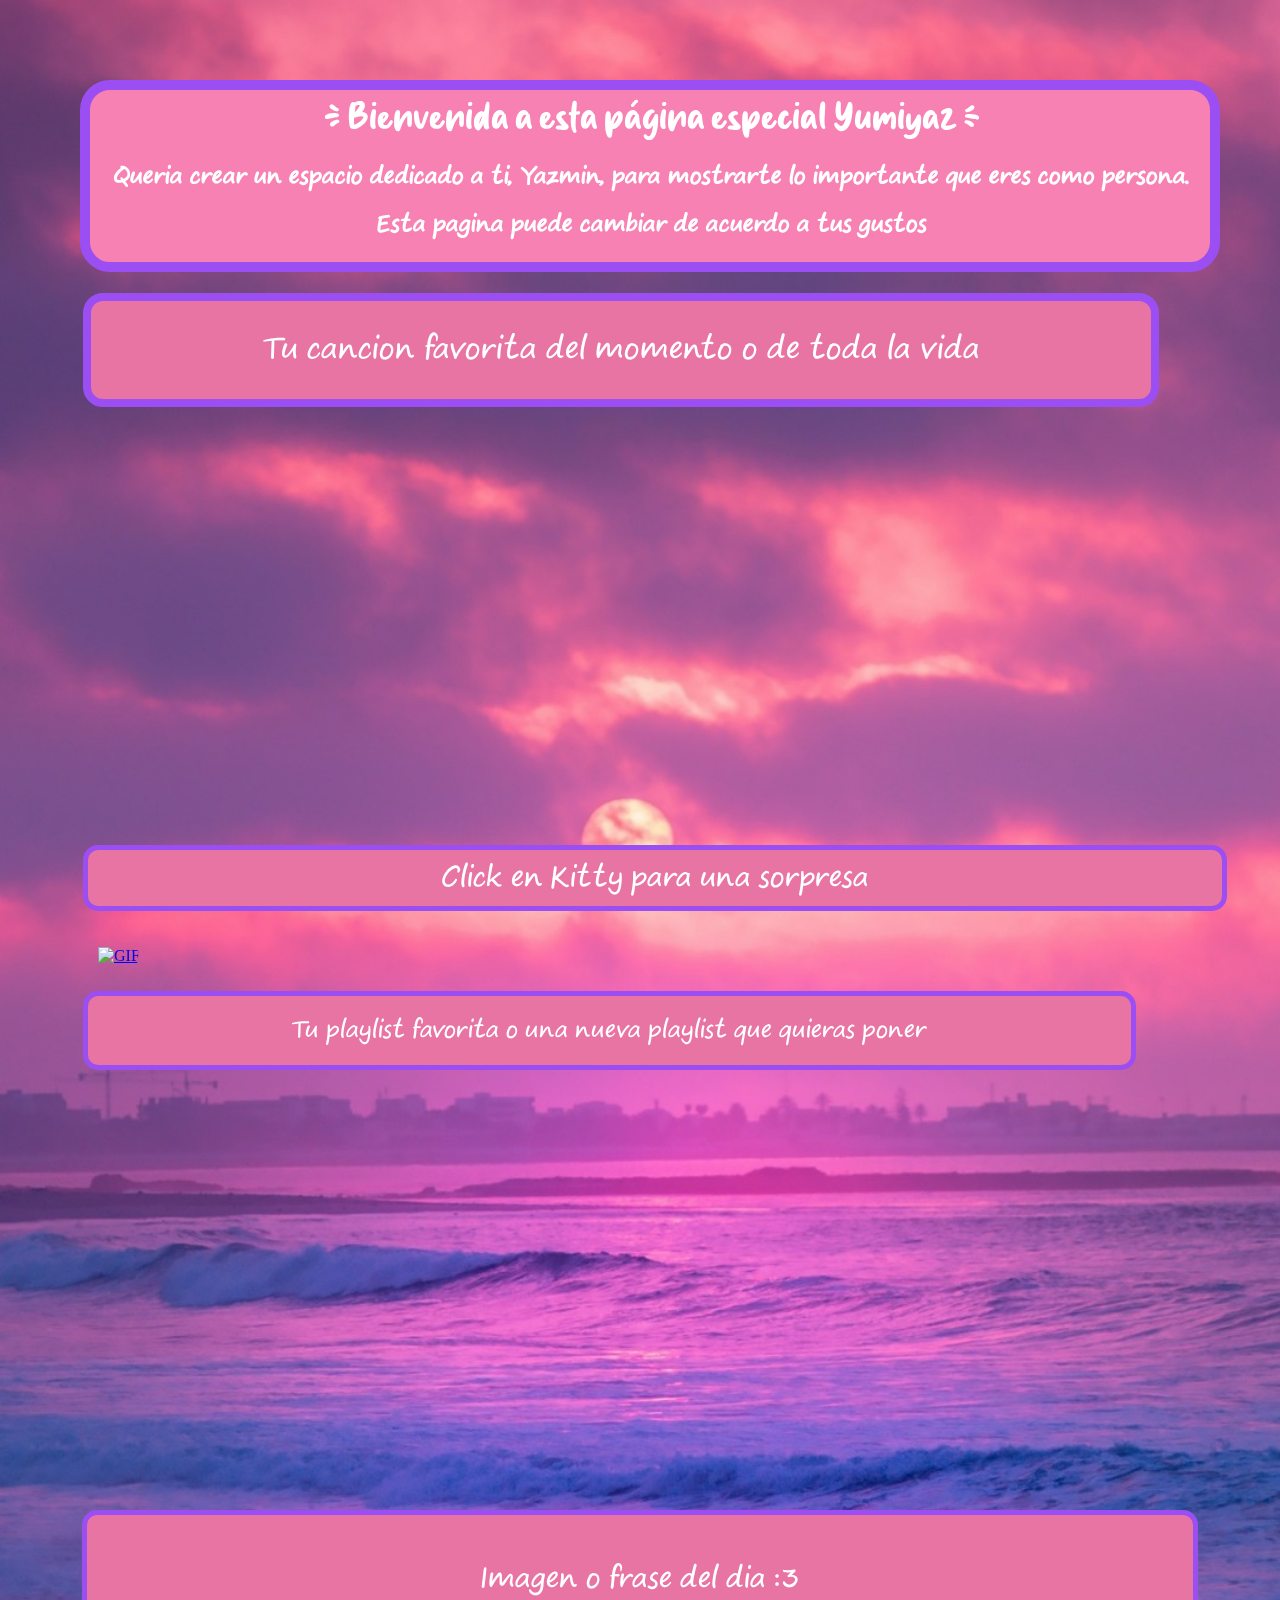
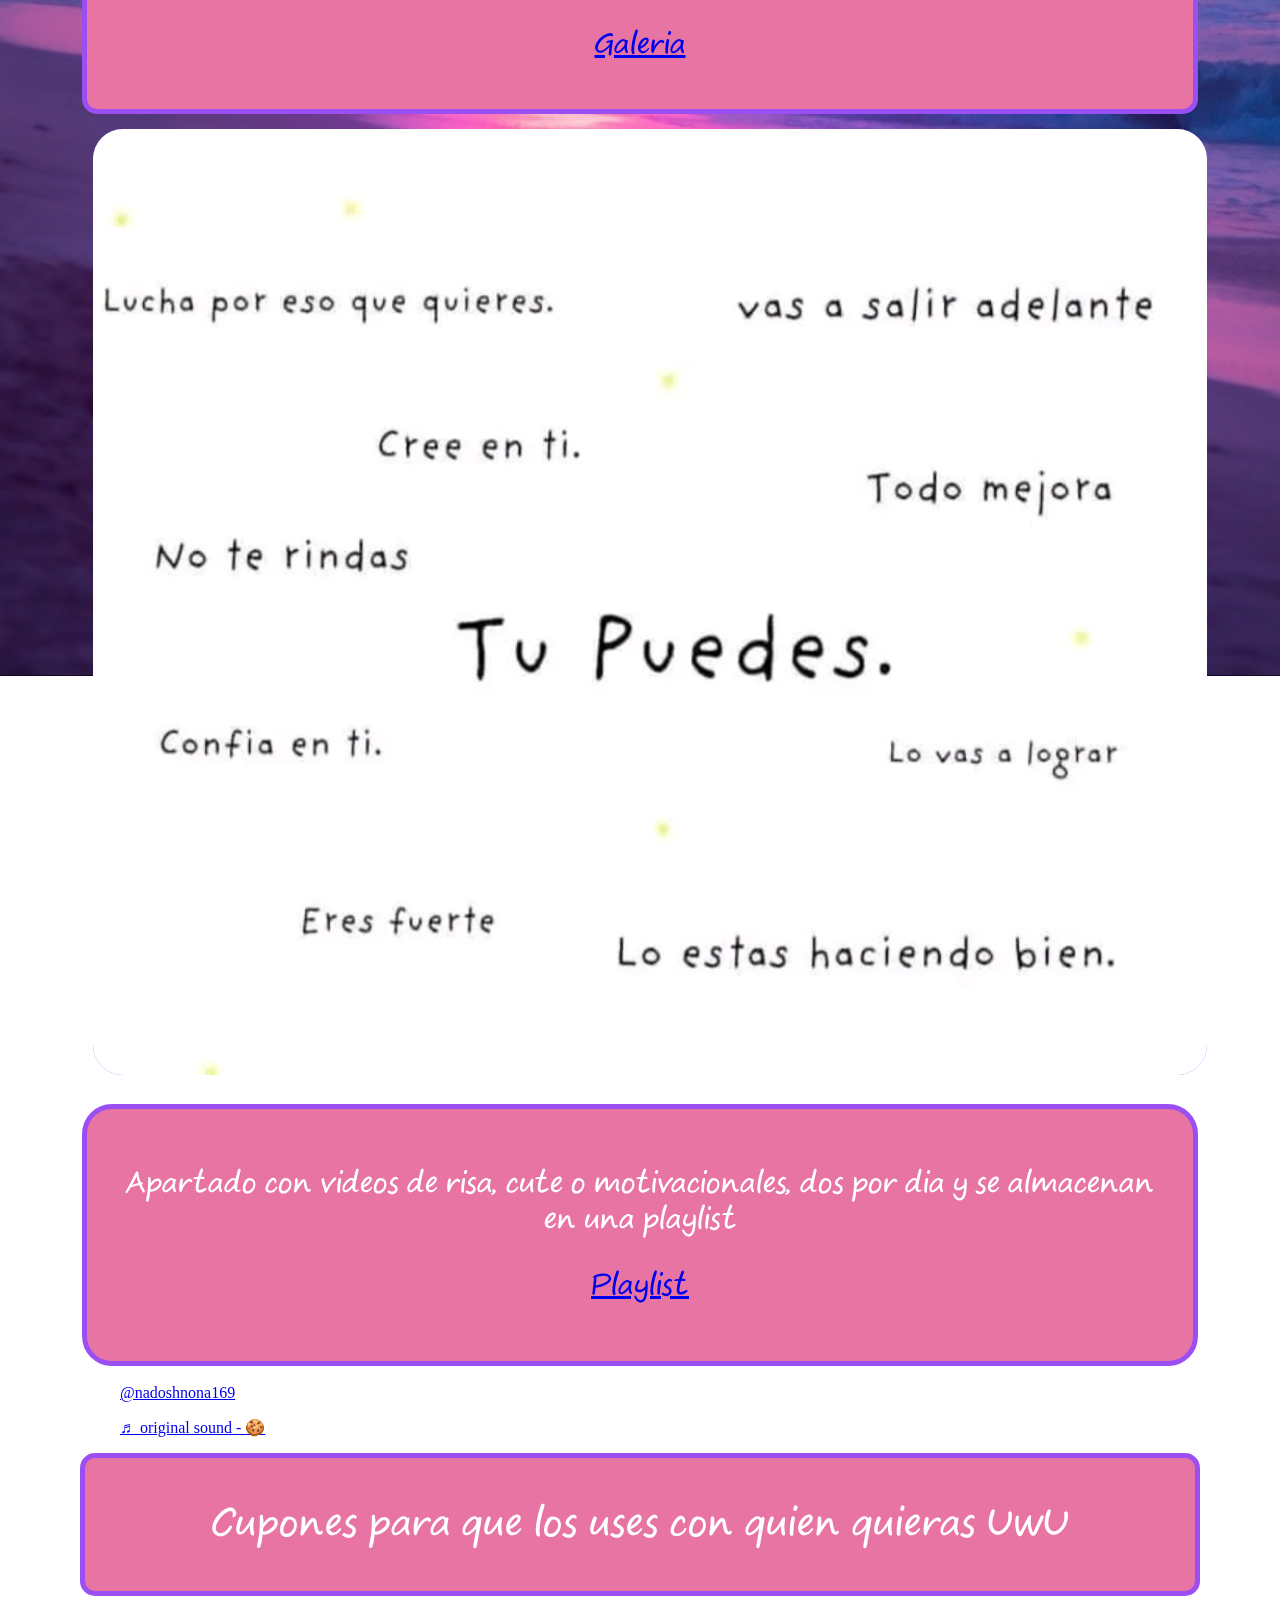
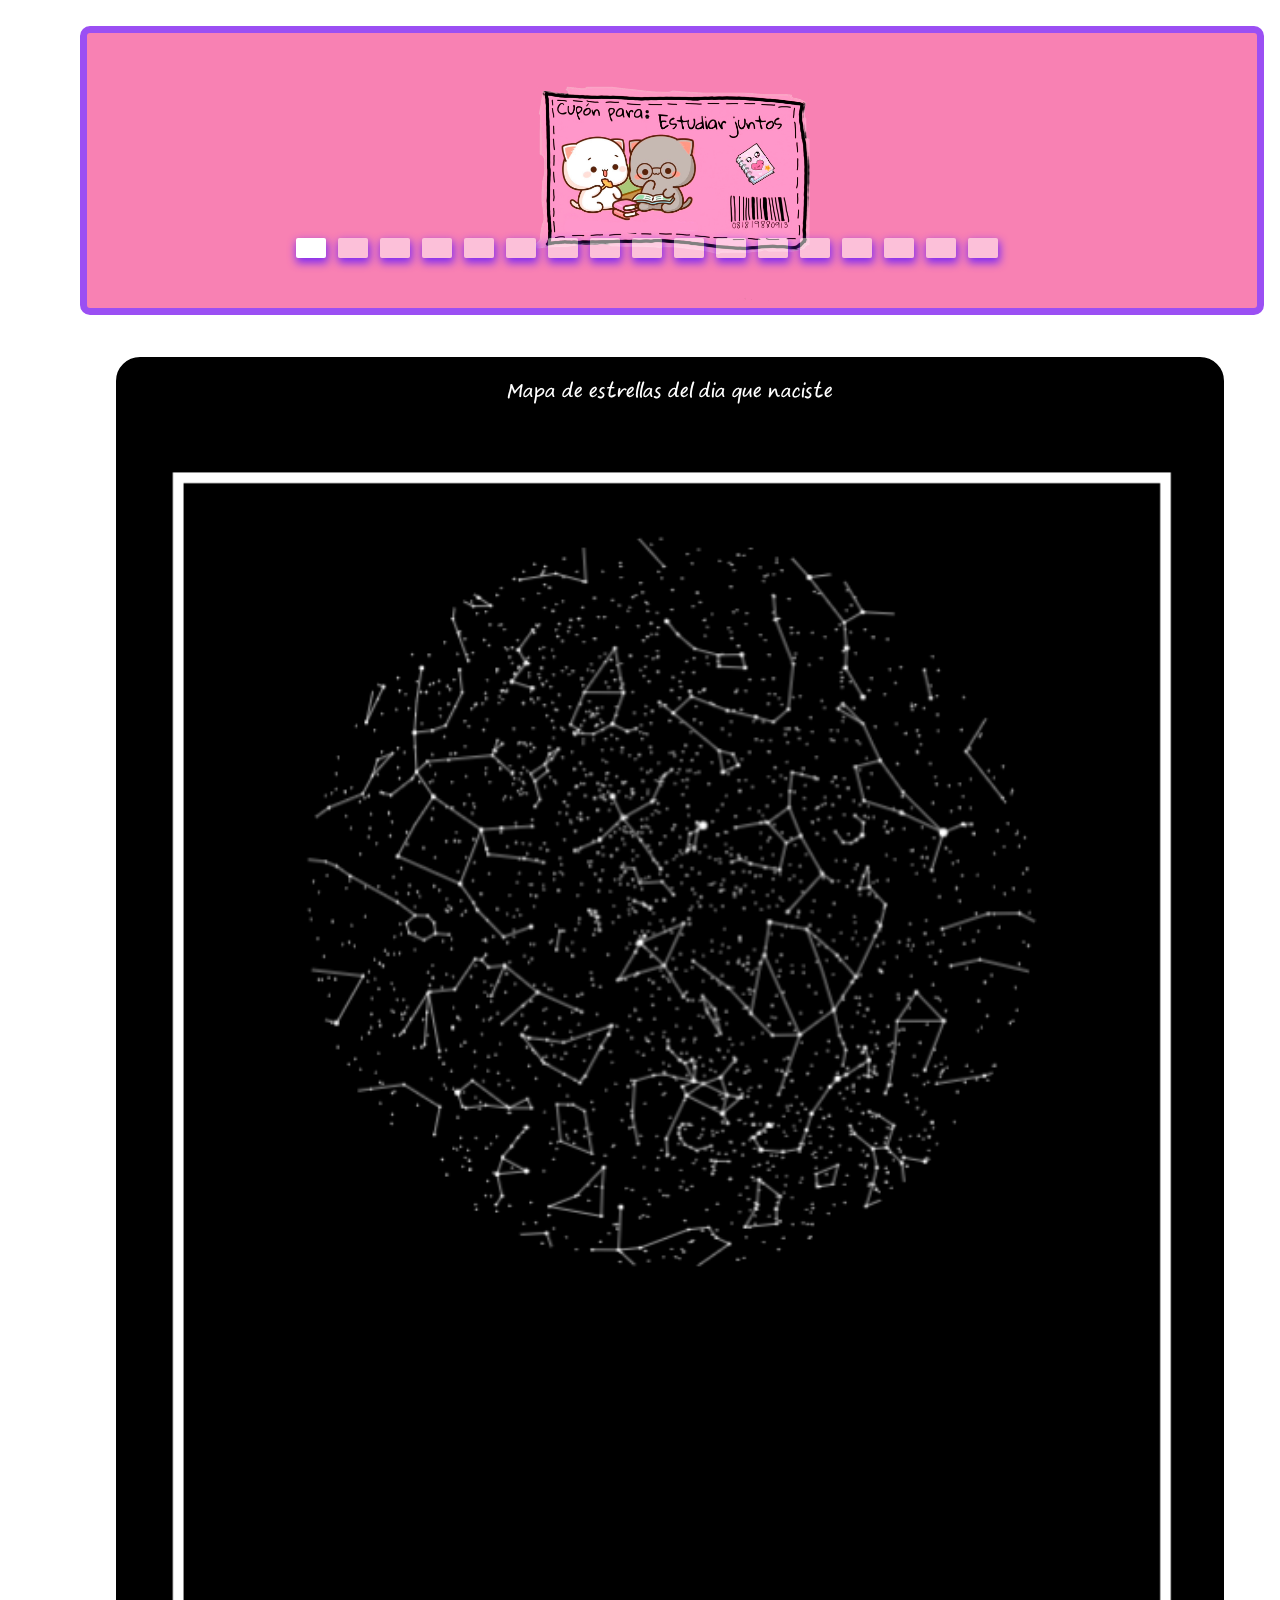
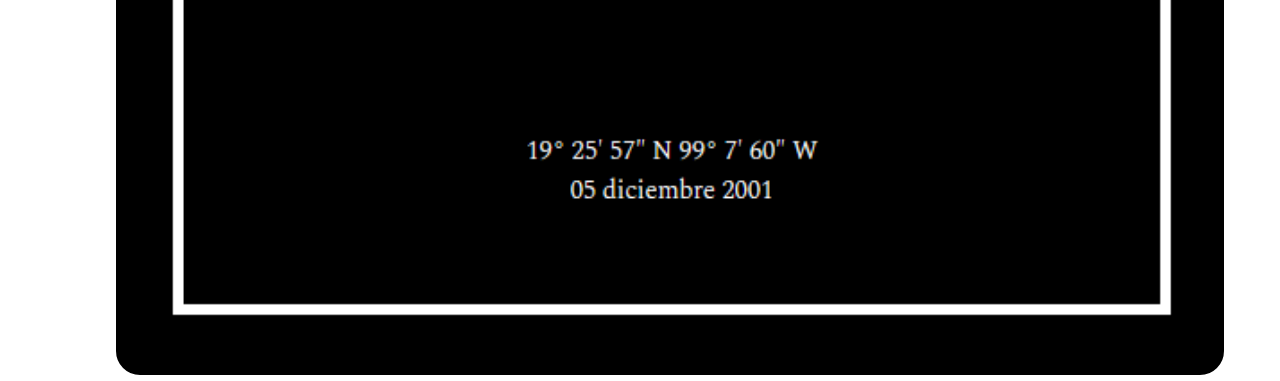
==== commit 366cbcd2: "24/08/2023" ====
--- a/index.html
+++ b/index.html
@@ -130,7 +130,7 @@
     <table>
         <tr>
             <td>
-                <img src="Recursos/Media/IMG/11.jpeg" class="image" alt="GIF">
+                <img src="Recursos/Media/IMG/12.jpeg" class="image" alt="GIF">
             </td>
         </tr>
     </table>
@@ -154,23 +154,14 @@
     </div>
 
     <table class="tiktok">
-        <blockquote class="tiktok-embed" cite="https://www.tiktok.com/@andrydraw/video/7141089962585312517"
-            data-video-id="7141089962585312517" style="max-width: 400px;min-width: 325px;">
-            <section> <a target="_blank" title="@andrydraw"
-                    href="https://www.tiktok.com/@andrydraw?refer=embed">@andrydraw</a> perdon tiste te amoo nene 🖤 <a
-                    title="notitasbonitas" target="_blank"
-                    href="https://www.tiktok.com/tag/notitasbonitas?refer=embed">#notitasbonitas</a> <a
-                    title="notitasdeamor" target="_blank"
-                    href="https://www.tiktok.com/tag/notitasdeamor?refer=embed">#notitasdeamor</a> <a title="notitas"
-                    target="_blank" href="https://www.tiktok.com/tag/notitas?refer=embed">#notitas</a> <a title="novios"
-                    target="_blank" href="https://www.tiktok.com/tag/novios?refer=embed">#novios</a> <a
-                    title="notitascute" target="_blank"
-                    href="https://www.tiktok.com/tag/notitascute?refer=embed">#notitascute</a> <a title="fyp"
-                    target="_blank" href="https://www.tiktok.com/tag/fyp?refer=embed">#fyp</a> <a title="dedicar"
-                    target="_blank" href="https://www.tiktok.com/tag/dedicar?refer=embed">#dedicar</a> <a
-                    target="_blank" title="♬ BIZCOCHITO - ROSALÍA"
-                    href="https://www.tiktok.com/music/BIZCOCHITO-7076281174691973122?refer=embed">♬ BIZCOCHITO -
-                    ROSALÍA</a> </section>
+        <blockquote class="tiktok-embed" cite="https://www.tiktok.com/@nadoshnona169/video/7258723764064619778"
+            data-video-id="7258723764064619778" style="max-width: 400px;min-width: 325px;">
+            <section> <a target="_blank" title="@nadoshnona169"
+                    href="https://www.tiktok.com/@nadoshnona169?refer=embed">@nadoshnona169</a>
+                <p></p> <a target="_blank" title="♬ original sound - 🍪"
+                    href="https://www.tiktok.com/music/original-sound-7059518787955034882?refer=embed">♬ original sound
+                    - 🍪</a>
+            </section>
         </blockquote>
         <script async src="https://www.tiktok.com/embed.js"></script>
     </table>
